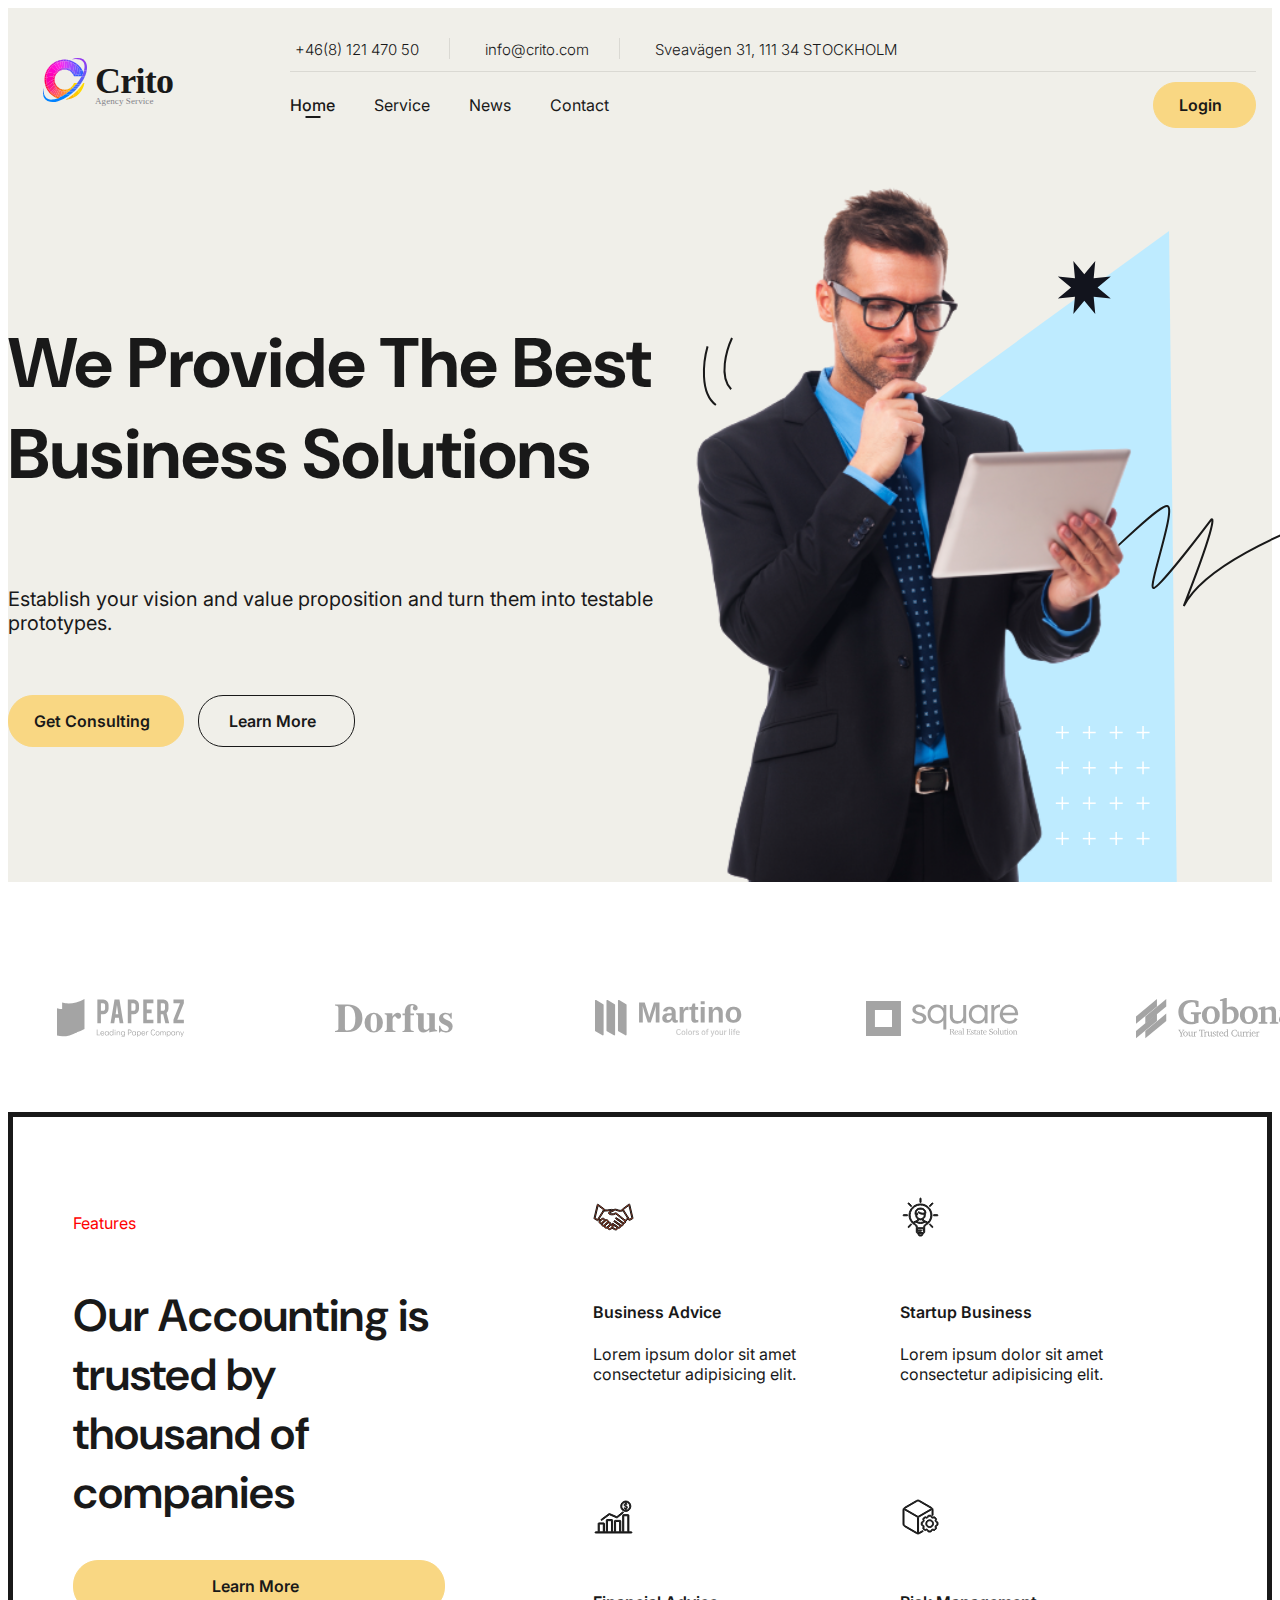
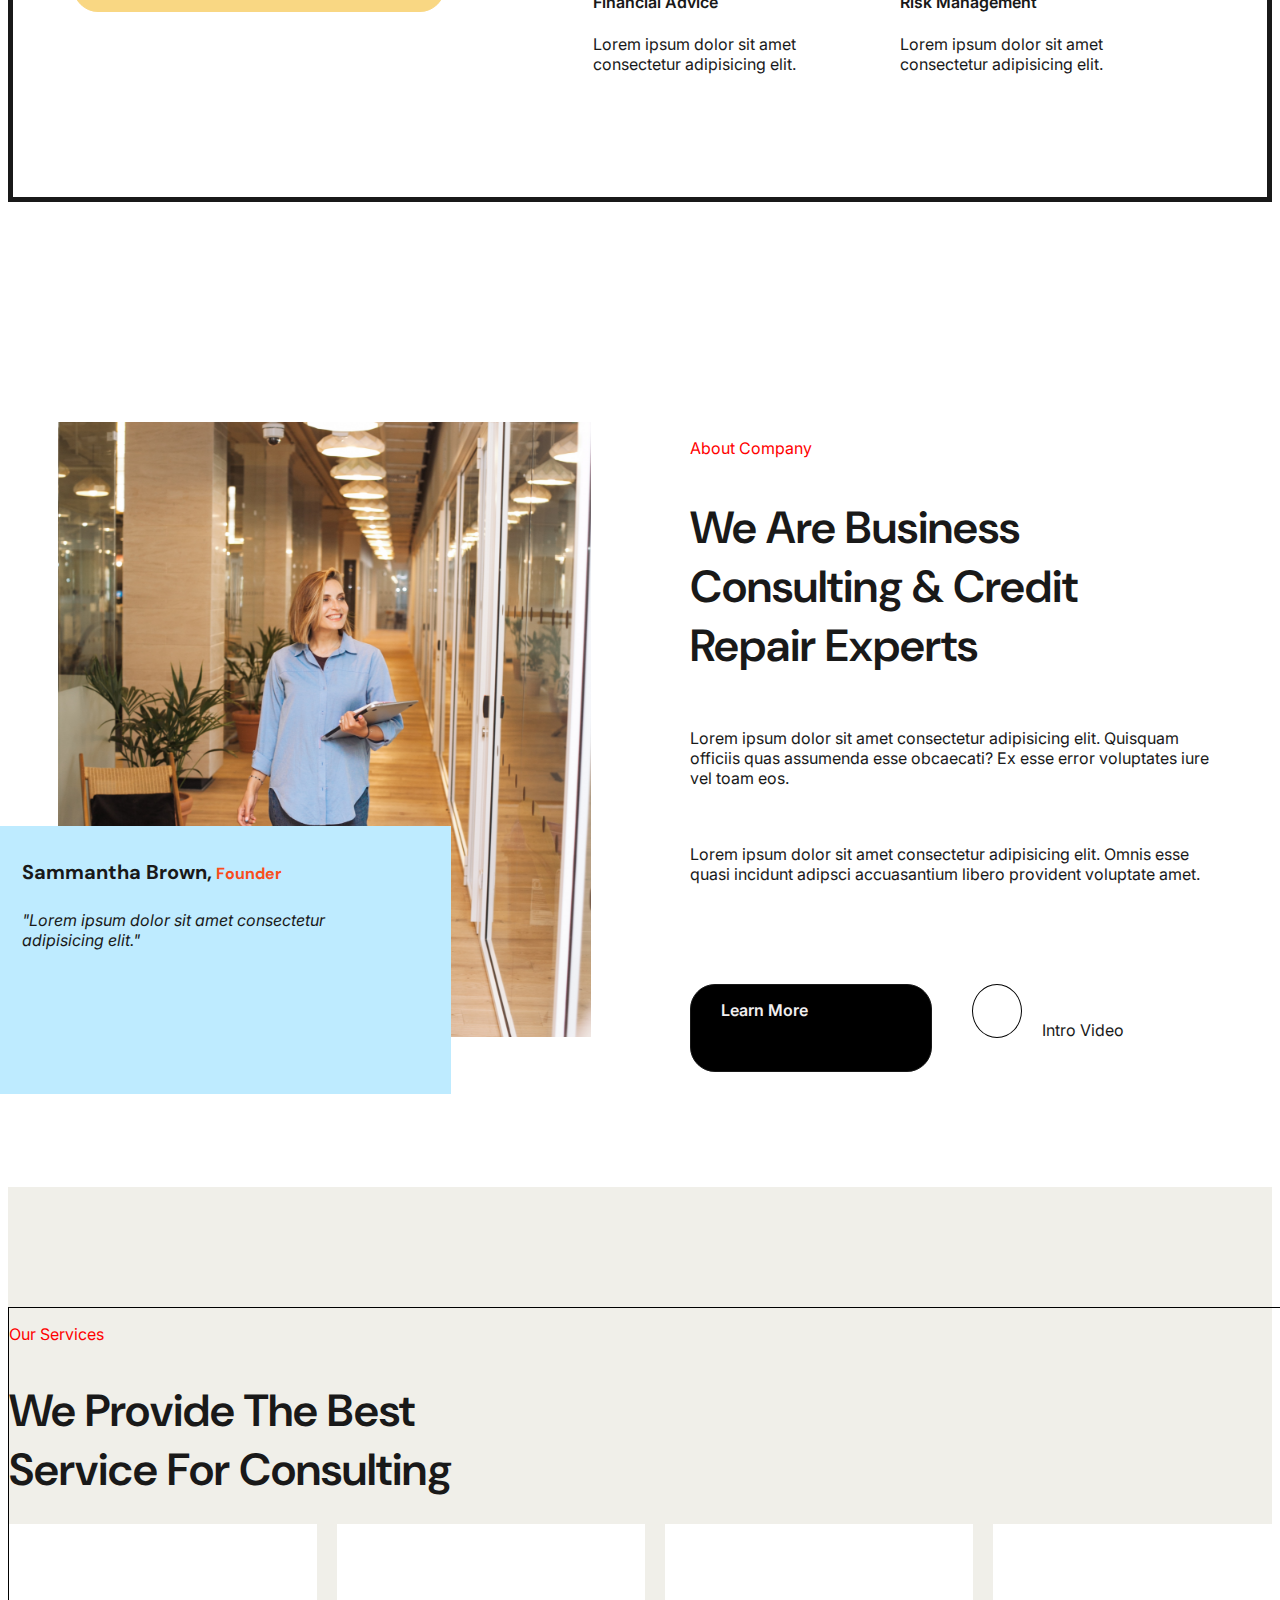
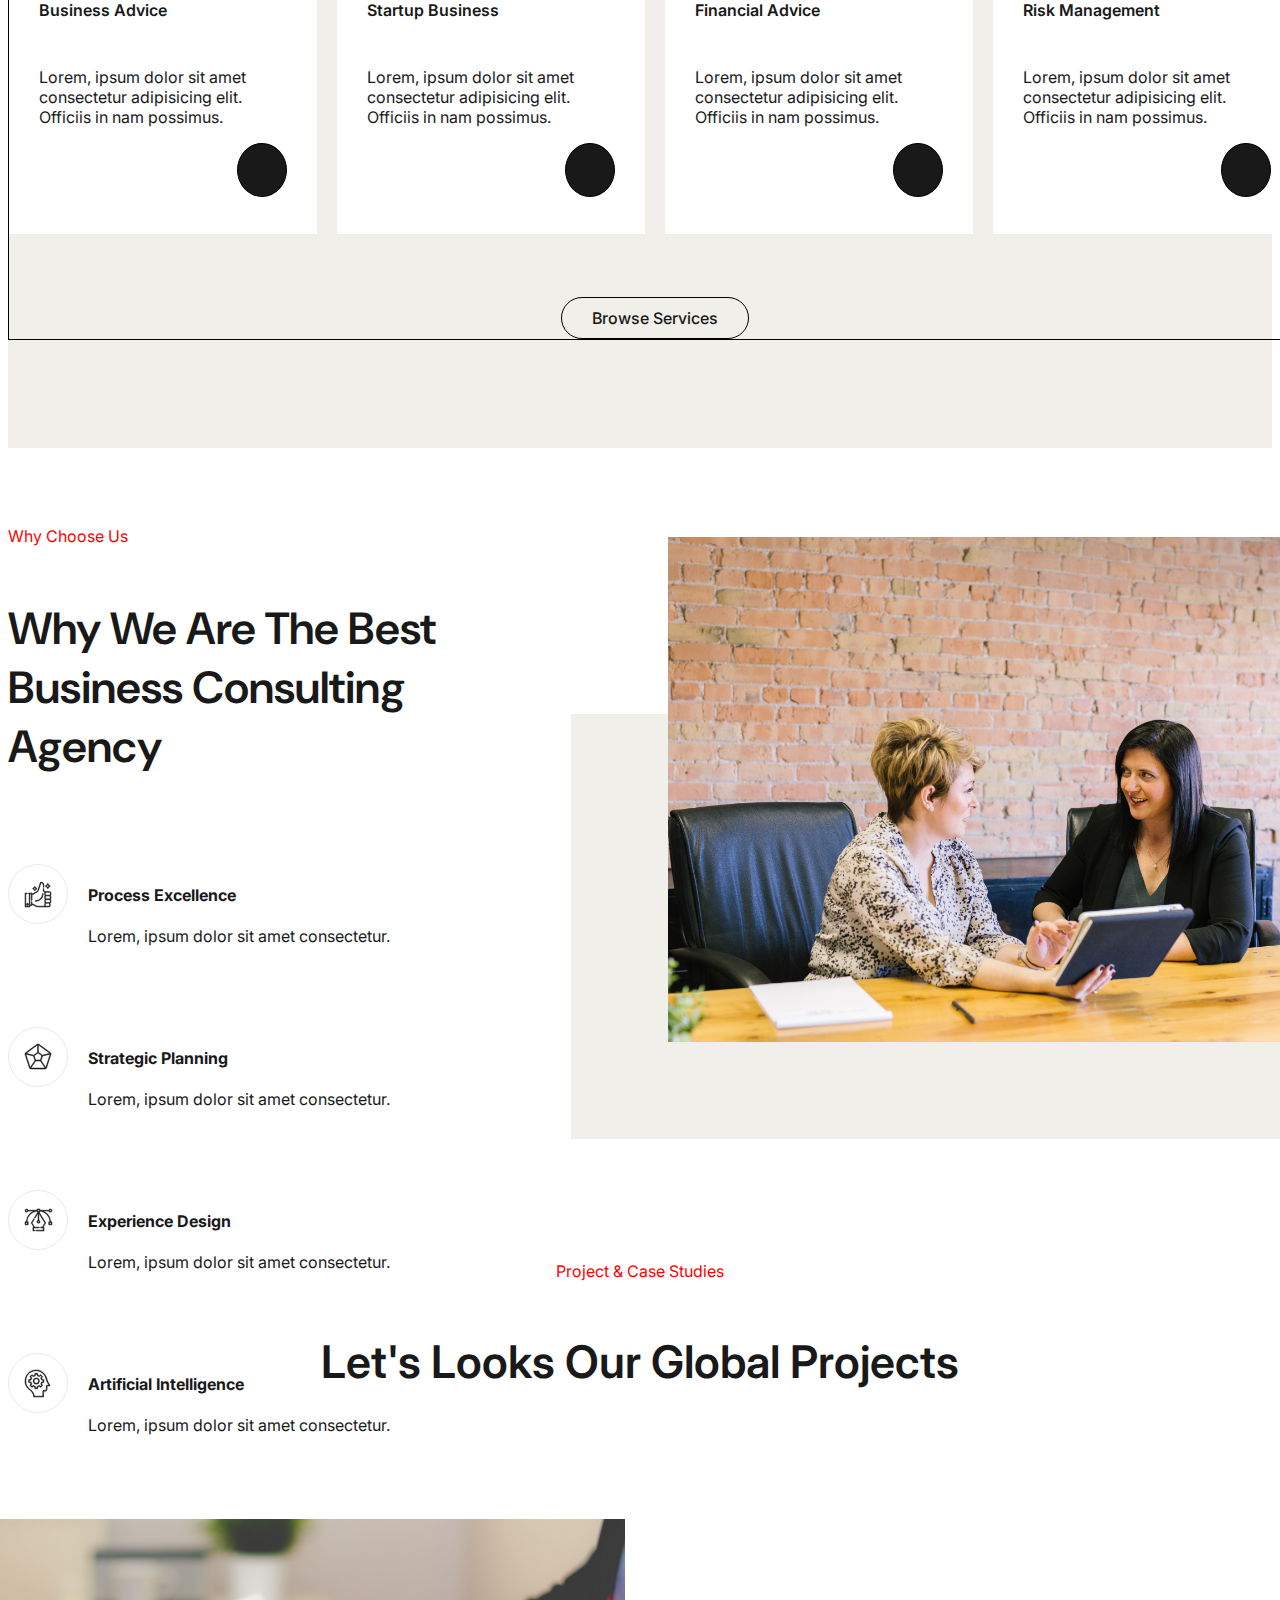
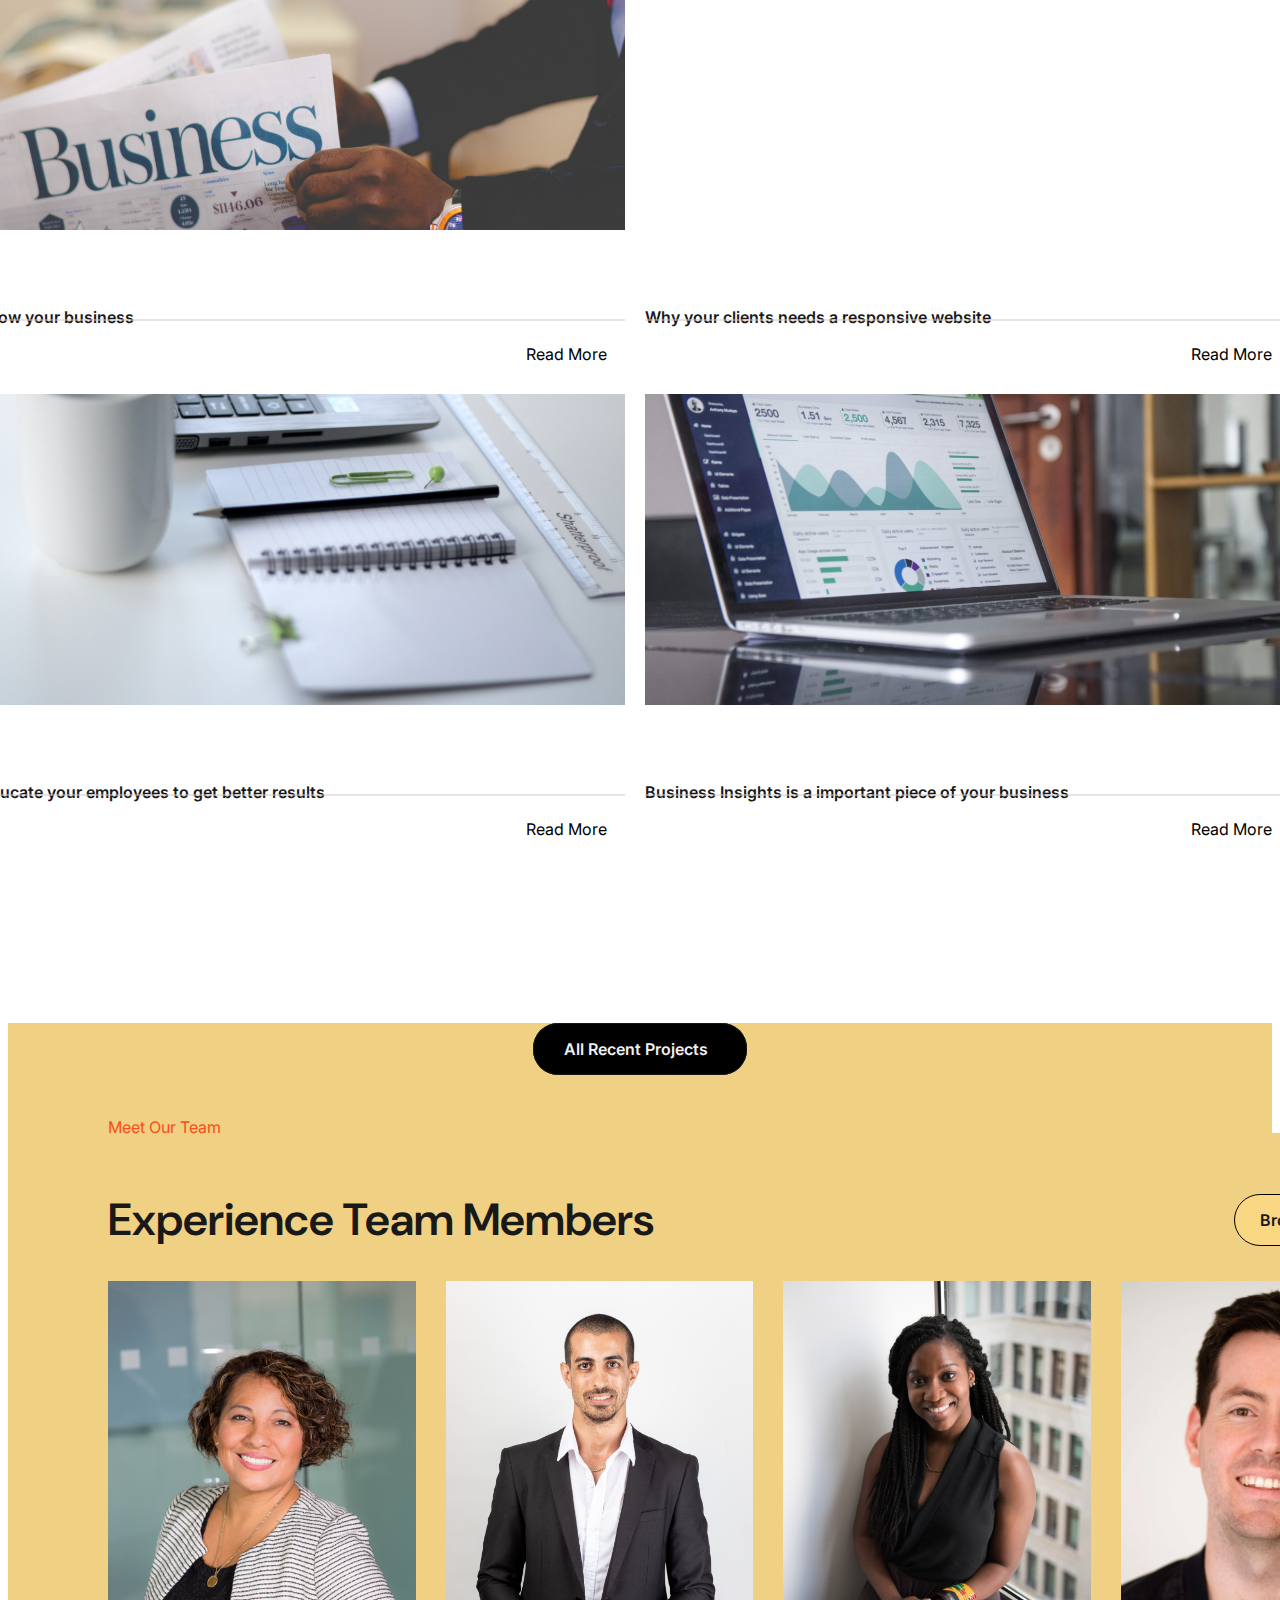
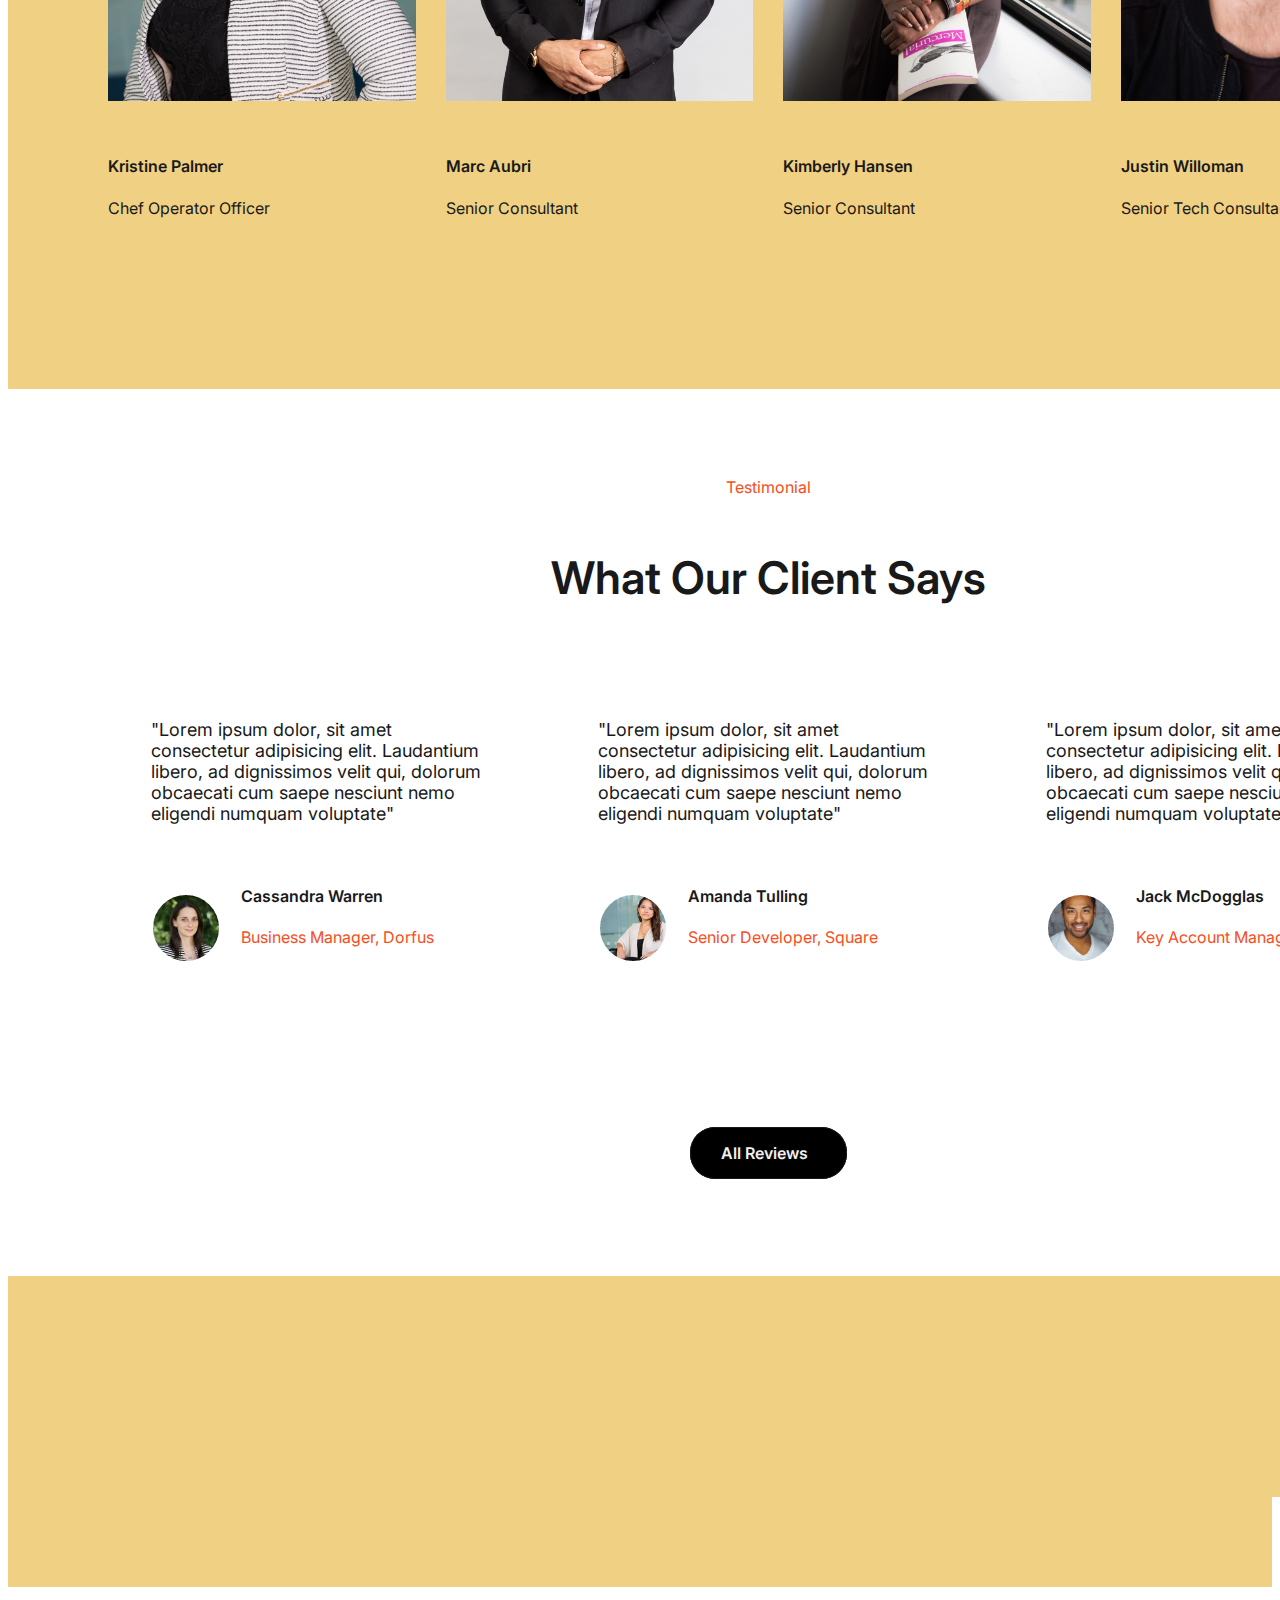
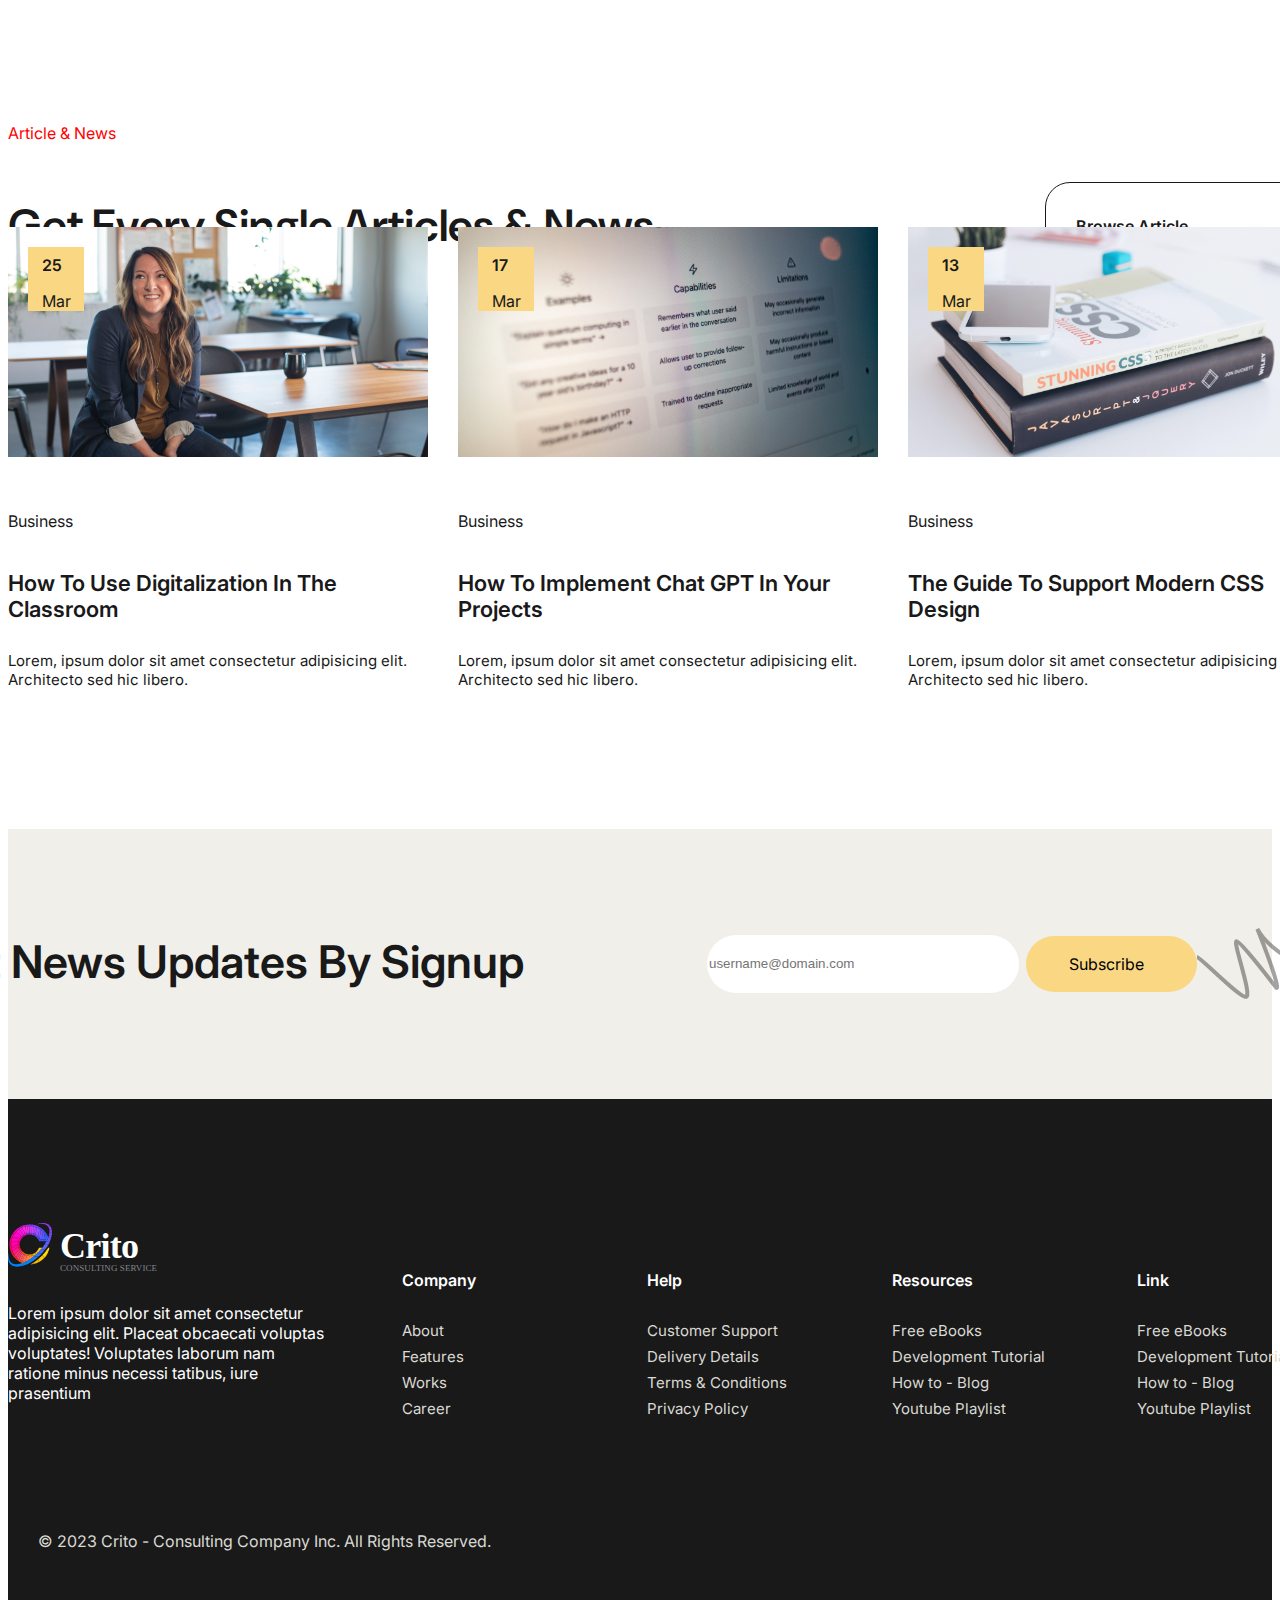
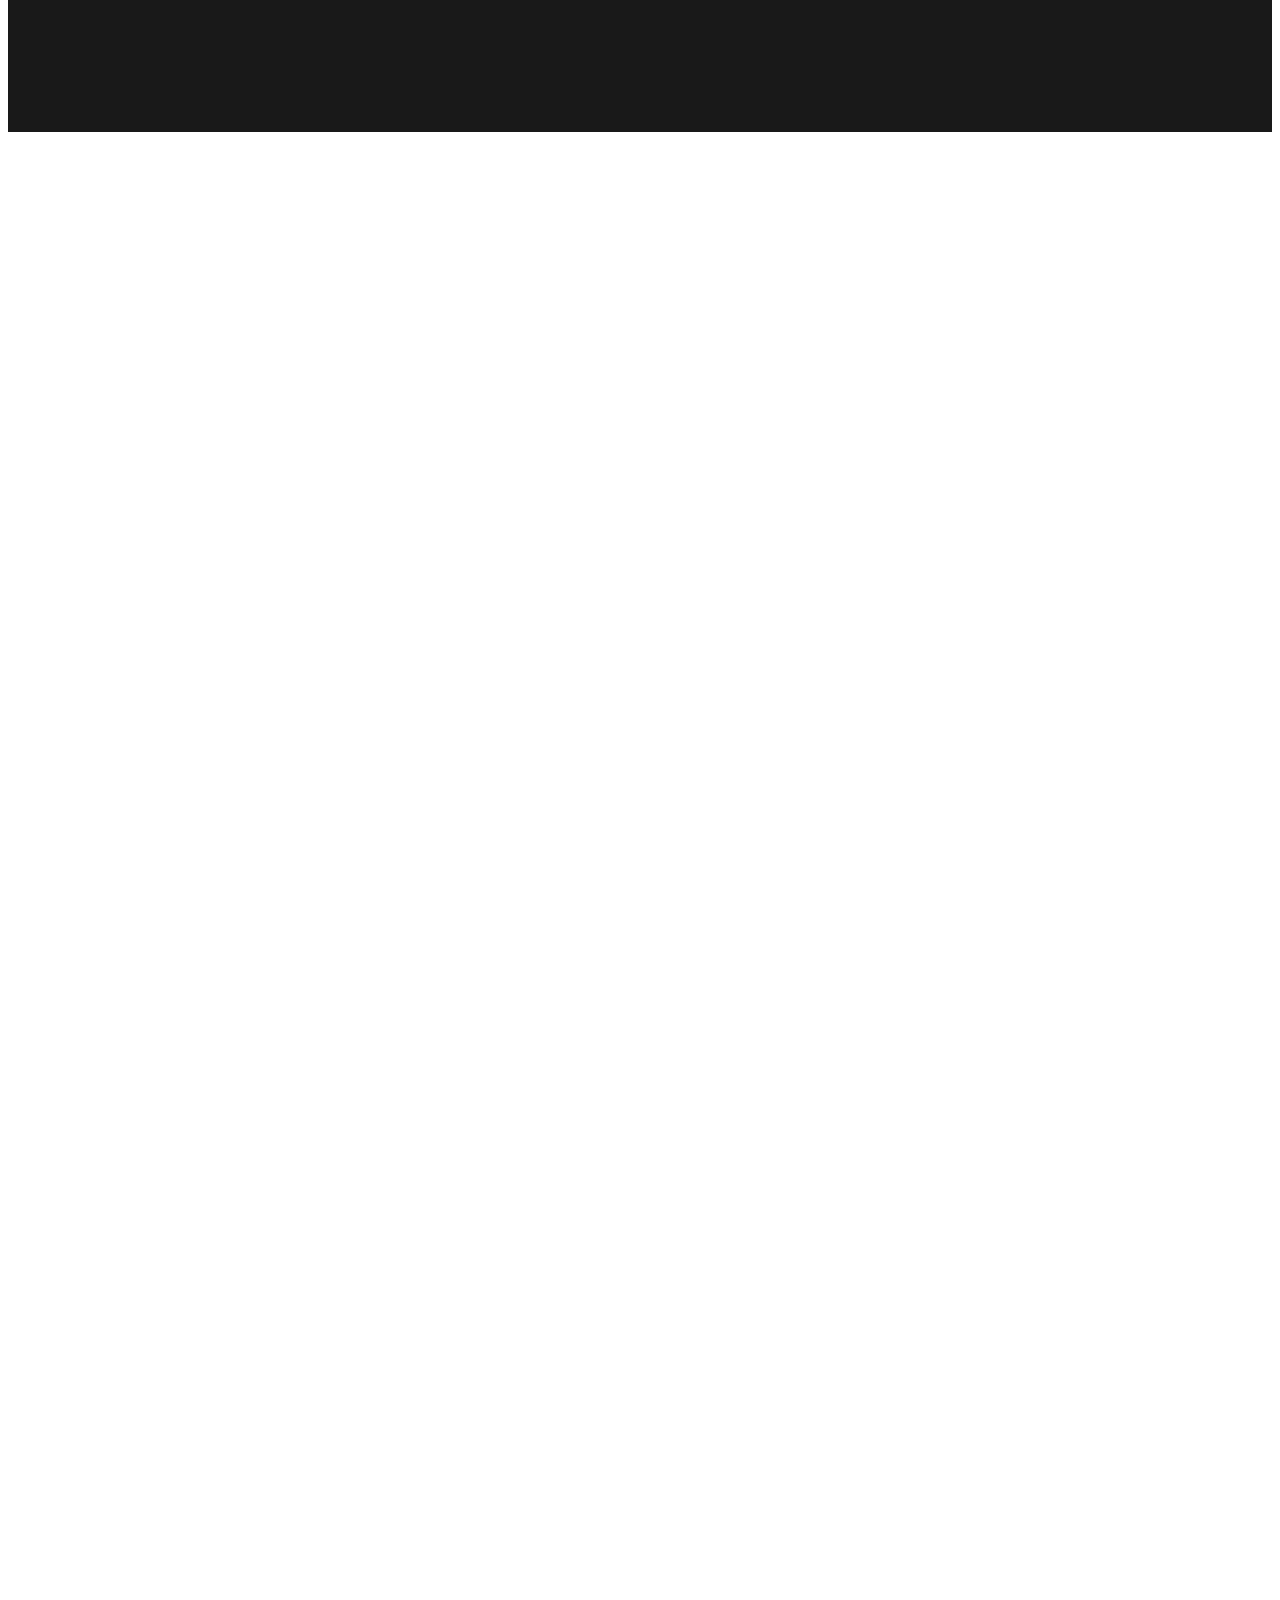
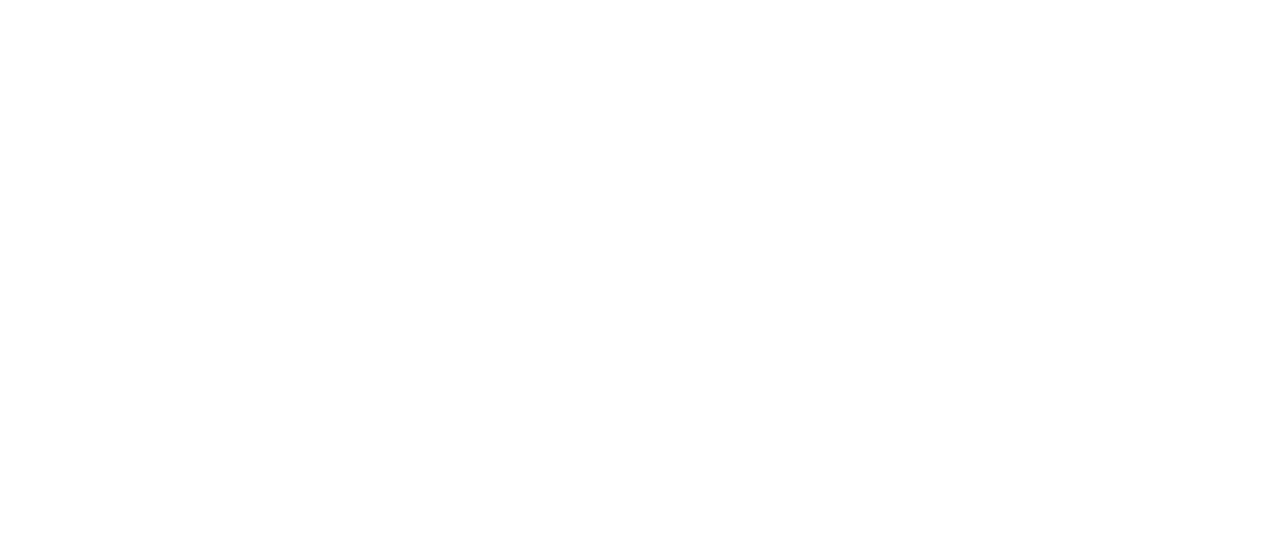
==== index.html @ cce796b4 "Education2023" ====
<!DOCTYPE html>
<html lang="sv-en">

<head>
    <meta charset="UTF-8">
    <meta name="viewport" content="width=device-width, initial-scale=1.0">
    <script defer src="https://kit.fontawesome.com/41c8b474e2.js" crossorigin="anonymous"></script>
    <link href="https://cdn.jsdelivr.net/npm/bootstrap@5.3.1/dist/css/bootstrap.min.css" rel="stylesheet"
        integrity="sha384-4bw+/aepP/YC94hEpVNVgiZdgIC5+VKNBQNGCHeKRQN+PtmoHDEXuppvnDJzQIu9" crossorigin="anonymous">
    <link rel="stylesheet" href="/css/style.css">
    <title>Crito</title>
</head>

<body>
        <!-- header section  -->
    <header>
        <div class="container">
            <a href="index.html"><img src="images/Logo.svg" alt="crito logotype"></a>
            <button class="menu-bars"><i class="fa-solid fa-bars-staggered"></i></button>
            <div class="menu">
                <div class="top-menu">
                    <div class="contact-information">
                        <div class="content-box">
                            <i class="fa-sharp fa-light fa-phone-volume"></i>
                            +46(8) 121 470 50
                        </div>
                        <div class="content-box">              
                            <i class="fa-regular fa-envelope"></i>
                            info@crito.com
                        </div>
                        <div class="content-box last">
                            <i class="fa-sharp fa-light fa-location-dot"></i>
                            Sveavägen 31, 111 34 STOCKHOLM
                        </div>
                    </div>
                    <div class="social-media">
                        <a href="https://facebook.com/" target="_blank"><i class="fa-brands fa-facebook"></i></a>
                        <a href="https://twitter.com/" target="_blank"><i class="fa-brands fa-twitter"></i></a>
                        <a href="htpps://instagram.com/" target="_blank"><i class="fa-brands fa-instagram"></i></a>
                        <a href="htpps://linkedin.com/" target="_blank"><i class="fa-brands fa-linkedin"></i></a>
                    </div>
                </div>
                <div class="main-menu">
                    <nav>
                        <a class="active" href="index.html">Home</a>
                        <a href="service.html">Service</a>
                        <a href="news.html">News</a>
                        <a href="contact.html">Contact</a>
                    </nav>
                    <a class="btn-yellow btn-login" href="login.html">Login <i
                            class="fa-regular fa-arrow-up-right"></i></a>
                </div>
            </div>
        </div>
    </header>
        <!-- main section -->
    <main>
        <!-- showcase section  -->
        <section class="showcase">
            <div class="container">
                <div class="content">
                    <h1>We Provide The Best Business Solutions</h1>
                    <p>Establish your vision and value proposition and turn them into testable prototypes.</p>
                    <a class="btn-yellow" href="consulting.html">Get Consulting <i
                            class="fa-regular fa-arrow-up-right"></i></a>
                    <a class="btn-transparent" href="consulting.html">Learn More <i
                            class="fa-regular fa-arrow-up-right"></i></a>
                </div>
                <img src="images/showcase-image.svg" alt="showcase image of man in a suit with a tablet">
            </div>
        </section>
        <!-- partners section -->
        <section class="logo-partners">
            <div class="container">
                <img src="images/paperz-image.svg" alt="Paperz">
                <img src="images/dorfus-image.svg" alt="Dorgus">
                <img src="images/martino-image.svg" alt="Martino">
                <img src="images/square-image.svg" alt="Square">
                <img src="images/gobona-image.svg" alt="Gobona">   
            </div>
        </section>
        <!-- features section -->
        <section class="features">
            <div class="container">
                <div class="box-1">
                    <p>Features</p>
                    <h2>Our Accounting is trusted by thousand of companies</h2>
                    <a class="btn-yellow" href="#">Learn More<i class="fa-regular fa-arrow-up-right"></i></a>
                </div>
                <div class="box-2">
                    <div class="business-advice">
                        <div class="advice">
                            <img src="images/business-advice.png" alt="">
                            <h4>Business Advice</h4>
                            <p>Lorem ipsum dolor sit amet consectetur adipisicing elit. </p>
                        </div>
                    </div>

                    <div class="startup-business">
                        <div class="startup">
                            <img src="images/startup-business.png" alt="">
                            <h4>Startup Business</h4>
                            <p>Lorem ipsum dolor sit amet consectetur adipisicing elit. </p>
                        </div>
                    </div>

                    <div class="financial-advice">
                        <div class="financial">
                            <img src="images/Financial-advice.png" alt="">
                            <h4>Financial Advice</h4>
                            <p>Lorem ipsum dolor sit amet consectetur adipisicing elit.</p>
                        </div>
                    </div>

                    <div class="risk-management">
                        <div class="risk">
                            <img src="images/Risk-management.png" alt="">
                            <h4>Risk Management</h4>
                            <p>
                            <p>Lorem ipsum dolor sit amet consectetur adipisicing elit.</p>
                            </p>
                        </div>
                    </div>

                </div>
            </div>
        </section>
        <!-- about company section -->
        <section class="about-company">
            <div class="container">
                <div class="img-box">
                    <img src="images/woman-with-blue-shirt.png" alt="">
                    <div class="overlay-box">
                        <span class="name">Sammantha Brown,</span>
                        <span class="position">Founder</span>
                        <p>"Lorem ipsum dolor sit amet consectetur adipisicing elit."</p>
                    </div>
                </div>
                <div class="about-company-text">
                    <div class="section-title">
                        <p class="company-red">About Company</p>
                        <h2>We Are Business<br>Consulting & Credit<br>Repair Experts</h2>
                    </div>
                    <p>Lorem ipsum dolor sit amet consectetur adipisicing elit. Quisquam officiis quas assumenda esse
                        obcaecati? Ex esse error voluptates iure vel toam eos.</p>
                    <p>Lorem ipsum dolor sit amet consectetur adipisicing elit. Omnis esse quasi incidunt adipsci
                        accuasantium libero provident voluptate amet.</p>
                    <div class="ac-buttons">
                        <a class="btn-black" href="#">Learn More<i class="fa-regular fa-arrow-up-right"></i></a>
                        <a class="btn-play" href=""><i class="fa-sharp fa-solid fa-play"></i></a>
                        <p class="video-text">Intro Video</p>
                    </div>
                </div>
            </div>
        </section>
        <!-- our services section -->
        <section class="our-services">
            <div class="container border">
                <div class="title">
                    <p>Our Services</p>
                    <h2>We Provide The Best Service For Consulting</h2>
                </div>
                <div class="boxes">
                    <div class="box">
                        <div class="box-box">
                            <div class="thin-line"></div>
                            <h4>Business Advice</h4>
                            <p>Lorem, ipsum dolor sit amet consectetur adipisicing elit. Officiis in nam possimus.</p>                           
                            <div class="aa"><a href="#"><i class="fa-regular fa-arrow-right"></i></a>
                            </div>
                        </div>
                    </div>
                    <div class="box">
                        <div class="box-box">
                            <div class="thin-line"></div>
                            <h4>Startup Business</h4>
                            <p>Lorem, ipsum dolor sit amet consectetur adipisicing elit. Officiis in nam possimus.</p>                           
                            <div class="aa"><a href="#"><i class="fa-regular fa-arrow-right"></i></a>
                            </div>
                        </div>
                    </div>
                    <div class="box">
                        <div class="box-box">
                            <div class="thin-line"></div>
                            <h4>Financial Advice</h4>
                            <p>Lorem, ipsum dolor sit amet consectetur adipisicing elit. Officiis in nam possimus.</p>                           
                            <div class="aa"><a href="#"><i class="fa-regular fa-arrow-right"></i></a>
                            </div>
                        </div>
                    </div>
                    <div class="box border">
                        <div class="box-box">
                            <div class="thin-line"></div>
                            <h4>Risk Management</h4>
                            <p>Lorem, ipsum dolor sit amet consectetur adipisicing elit. Officiis in nam possimus.</p>                           
                            <div class="aa"><a href="#"><i class="fa-regular fa-arrow-right"></i></a>
                            </div>
                        </div>
                    </div>                    
                </div>
                <div class="btn-browse">
                    <a class="btn-browse-transparant" href="#">Browse Services<i class="fa-regular fa-arrow-up-right"></i></a>   
                </div>
            </div>
                   
        </section>
        <!-- Why Choose Ss section -->
        <section class="why-us">
            <div class="container">
                <div class="box-us-text">
                    <div class="title">
                        <p>Why Choose Us</p>
                    </div>
                    <div class="title-text">
                        <h2>Why We Are The Best Business Consulting Agency</h2>
                    </div>
                    <div class="strategics">
                        <div class="diamond-strategic">
                            <div><img src="images/thumb-up.svg" alt=""></div>
                            <div>
                                <h4>Process Excellence</h4>
                                <p>Lorem, ipsum dolor sit amet consectetur.</p>
                            </div>
                        </div>

                        <div class="diamond-strategic">
                            <div><img src="images/diamond.svg" alt=""></div>
                            <div>
                                <h4>Strategic Planning</h4>
                                <p>Lorem, ipsum dolor sit amet consectetur.</p>
                            </div>
                        </div>
                        <div class="diamond-strategic">
                            <div><img src="images/scale.svg" alt=""></div>
                            <div>
                                <h4>Experience Design</h4>
                                <p>Lorem, ipsum dolor sit amet consectetur.</p>
                            </div>
                        </div>
                        <div class="diamond-strategic">
                            <div><img src="images/brain.svg" alt=""></div>
                            <div>
                                <h4>Artificial Intelligence</h4>
                                <p>Lorem, ipsum dolor sit amet consectetur.</p>
                            </div>

                        </div>

                    </div>
                </div>
                <div class="meeting">
                    <div class="background-frame">
                    </div> 
                    <div class="overlay-img">
                        <img src="images/choose-us.png" alt="two women choose us">        
                    </div>
                </div>
            </div>
        </section>    
        <!-- Project & Case Studies section -->
        <section class="project-case">
            <div class="container">
                <div class="project">
                    <p>Project & Case Studies</p>
                    <h2>Let's Looks Our Global Projects</h2>
                </div>

                <div class="global-project">
                    <!-- Grow your business -->
                    <div class="project">
                        <div><img src="images/newspaper.svg" alt="">
                        </div>
                        <div class="child-project">
                            <div class="line"></div>
                            <h4>Grow your business</h4>
                            <a class="btn-read-more" href="#">Read More<i class="fa-regular fa-arrow-up-right"></i></a>
                        </div>
                    </div>
                    <!-- Why your clients needs ... -->
                    <div class="project-2">
                        <div><img src="images/responsive.svg" alt="">
                        </div>
                        <div class="child-2">
                            <div class="line"></div>
                            <h4>Why your clients needs a responsive website</h4>
                            <a class="btn-read-more" href="#">Read More<i class="fa-regular fa-arrow-up-right"></i></a>
                        </div>
                    </div>
                    <!-- Educate your employess -->
                    <div class="project-3">
                        <div><img src="images/educate.svg" alt="">
                        </div>
                        <div class="child-3">
                            <div class="line"></div>
                            <h4>Educate your employees to get better results</h4>
                            <a class="btn-read-more" href="#">Read More<i class="fa-regular fa-arrow-up-right"></i></a>
                        </div>
                    </div>
                    <!-- Business insights is a important.. -->
                    <div class="project-4">
                        <div><img src="images/insights.svg" alt=""></div>
                        <div class="child-4">
                            <div class="line"></div>
                            <h4>Business Insights is a important piece of your business</h4>
                            <a class="btn-read-more" href="#">Read More
                                <i class="fa-regular fa-arrow-up-right"></i></a>
                        </div>
                    </div>
                </div>                
                <div class="btn-browse">
                    <a class="btn-black" href="#">All Recent Projects<i class="fa-regular fa-arrow-up-right"></i></a>
                </div>
            </div>    
        </section>
        <!-- Meet Our Team section -->
        <section class="meet-our-team">
            <div class="container">
               <div class="box-1">
                    <div class="box-title">
                        <div class="title-1"><p>Meet Our Team</p></div>
                        <div class="title-2">
                            <h2>Experience Team Members</h2>
                            <a class="btn-yellow" href="#">Browse Team<i class="fa-regular fa-arrow-up-right"></i></a>
                        </div>   
                    </div>
                    <div class="team-members">
                        <!-- Kristine Palmer -->
                        <div class="img-teams"><img src="images/kristine-palmer.png" alt=""> 
                            <h4>Kristine Palmer</h4>
                            <p>Chef Operator Officer</p>      
                        </div>
                           <!-- Marc Aubri -->
                        <div class="img-teams"><img src="images/marc-aubri.png" alt="">
                            <h4>Marc Aubri</h4>
                            <p>Senior Consultant</p>
                        </div>
                            <!-- Kimberly Hansen -->
                        <div class="img-teams"><img src="images/kimberly-hansen.png" alt="">
                            <h4>Kimberly Hansen</h4>
                            <p>Senior Consultant</p>
                        </div>
                            <!-- Justin Willoman -->
                        <div class="img-teams"><img src="images/justin-willoman.png" alt="">
                            <h4>Justin Willoman</h4>
                            <p>Senior Tech Consultant</p>
                        </div>  
                    </div>
                    <div class="dots">
                        <i class="fa-duotone fa-circle"></i>
                        <i class="fa-solid fa-circle"></i>    
                        <i class="fa-duotone fa-circle"></i>
                        <i class="fa-duotone fa-circle"></i>
                        <i class="fa-duotone fa-circle"></i>   
                    </div>
               </div> 
                <div class="testimonial">
                    <div class="title">
                        <p class="text-red">Testimonial</p>
                        <h2>What Our Client Says</h2>
                    </div>
                    <div class="clients">
                        <!-- Cassandra Warren -->
                        <div class="box-frame">
                            <div class="cassandra-warren">
                                <div class="stars">
                                    <i class="fa-sharp fa-solid fa-star"></i>
                                    <i class="fa-sharp fa-solid fa-star"></i>
                                    <i class="fa-sharp fa-solid fa-star"></i>
                                    <i class="fa-sharp fa-solid fa-star"></i>
                                    <i class="fa-sharp fa-solid fa-star"></i>   
                                </div>
                                <div class="text-1">
                                    "Lorem ipsum dolor, sit amet consectetur adipisicing elit. Laudantium libero, ad dignissimos velit qui, dolorum obcaecati cum saepe nesciunt nemo eligendi numquam voluptate"
                                </div>
                                <div>
                                    <div class="cassandra">
                                        <img src="images/cassandra-warren.png" alt="">
                                        <div>
                                            <h4>Cassandra Warren</h4>
                                            <p>Business Manager, Dorfus</p>
                                        </div>
                                    </div>
                                    
                                
                                </div>
                            </div>
                        </div>
                        <!-- Amanda Tulling -->
                        <div class="box-frame">
                            <div class="amanda-tulling">
                                <div class="stars">
                                    <i class="fa-sharp fa-solid fa-star"></i>
                                    <i class="fa-sharp fa-solid fa-star"></i>
                                    <i class="fa-sharp fa-solid fa-star"></i>
                                    <i class="fa-sharp fa-solid fa-star"></i>
                                    <i class="fa-sharp fa-solid fa-star"></i>   
                                </div>
                                <div class="text-amanda">
                                    "Lorem ipsum dolor, sit amet consectetur adipisicing elit. Laudantium libero, ad dignissimos velit qui, dolorum obcaecati cum saepe nesciunt nemo eligendi numquam voluptate"
                                </div>
                                <div>
                                    <div class="amanda">
                                        <img src="images/amanda-tulling.png" alt="">
                                        <div>
                                            <h4>Amanda Tulling</h4>
                                            <p>Senior Developer, Square</p>
                                        </div>
                                    </div>          
                                </div>
                            </div>
                        </div>
                        <!-- Jack McDogglas -->
                        <div class="box-frame">
                            <div class="jack-mcdogglas">
                                <div class="stars">
                                    <i class="fa-sharp fa-solid fa-star"></i>
                                    <i class="fa-sharp fa-solid fa-star"></i>
                                    <i class="fa-sharp fa-solid fa-star"></i>
                                    <i class="fa-sharp fa-solid fa-star"></i>
                                    <i class="fa-sharp fa-solid fa-star"></i>   
                                </div>
                                <div class="text-jack">
                                    "Lorem ipsum dolor, sit amet consectetur adipisicing elit. Laudantium libero, ad dignissimos velit qui, dolorum obcaecati cum saepe nesciunt nemo eligendi numquam voluptate"
                                </div>
                                <div>
                                    <div class="jack">
                                        <img src="images/jack-mcdogglas.png" alt="">
                                        <div>
                                            <h4>Jack McDogglas</h4>
                                            <p>Key Account Manager, Gobona</p>
                                        </div>
                                    </div>
                                    
                                
                                </div>
                            </div>
                        </div>                     
                    </div>
                    
                    <div class="btn-reviews">
                        <a class="btn-black" href="#">All Reviews<i class="fa-regular fa-arrow-up-right"></i></a>
                    </div>

                </div>
            </div>
        </section>
        <!-- Article & News section -->
        <section class="article-news">
            <div class="container">
                <div class="content">
                    <div class="title">
                        <div>
                            <p>Article & News</p>
                        </div>
                        <div class="h2-btn">
                            <h2>Get Every Single Articles & News</h2>
                            <a class="btn-transparent" href="#">Browse Article<i class="fa-regular fa-arrow-up-right"></i></a>   
                        </div>
                    </div>
                    <div class="images">
                        <div class="box-img">
                            <div class="box-date">
                               <div class="date">
                                <h4>25</h4>
                                <p>Mar</p>
                                </div>  
                            </div>
                            <div><img src="images/woman-meetingroom-img.png" alt="">
                            </div>
                            <div class="box-text">
                                <div >Business</div>
                                <div>
                                    <h4>
                                        How To Use Digitalization 
                                        In The Classroom  
                                    </h4>
                                    <p>
                                        Lorem, ipsum dolor sit amet consectetur adipisicing elit. Architecto sed hic libero.  
                                    </p>
                                </div>
                            </div>
                        </div>
                        <div class="box-img">
                            <div class="box-date">
                                <div class="date">
                                    <h4>17</h4>
                                    <p>Mar</p>
                                    </div>  
                            </div>
                            <div><img src="images/chatGPT-img.png" alt="">
                            </div>
                            <div class="box-text">
                                <div >Business</div>
                                <div>
                                    <h4>
                                        How To Implement Chat GPT
                                        In Your Projects 
                                    </h4>
                                    <p>
                                        Lorem, ipsum dolor sit amet consectetur adipisicing elit. Architecto sed hic libero.  
                                    </p>
                                </div>
                            </div>
                        </div>
                        <div class="box-img">
                            <div class="box-date">
                                <div class="date">
                                    <h4>13</h4>
                                    <p>Mar</p>
                                    </div>  
                            </div>
                            <div><img src="images/css-book-img.png" alt="">
                                
                            </div>
                            <div class="box-text">
                                <div >Business</div>
                                <div>
                                    <h4>
                                        The Guide To Support 
                                        Modern CSS Design  
                                    </h4>
                                    <p>
                                        Lorem, ipsum dolor sit amet consectetur adipisicing elit. Architecto sed hic libero.  
                                    </p>
                                </div>
                            </div>
                        </div>
                    </div>
                    <div class="dots">
                        <i class="fa-solid fa-circle"></i>
                        <i class="fa-duotone fa-circle"></i>
                        <i class="fa-duotone fa-circle"></i>
                        <i class="fa-duotone fa-circle"></i>
                        <i class="fa-duotone fa-circle"></i>       
                    </div>
                </div>    
            </div>
        </section>
        <!-- Get News Updates By Signup section -->
        <section class="sign-up">
            <div class="container">
                <div class="title">         
                    <h2>Get News Updates By Signup</h2>               
                    <div class="search-subscribe">
                    <input type="epost-input" placeholder="username@domain.com">
                    <a href="#">Subscribe<i class="fa-regular fa-arrow-up-right"></i></a>
                    </div>
                </div>
            </div>    
        <img src="images/Element.png" alt="">
    </section>     
    </main>  
        <!-- footer section -->
    <section class="footer">
            <div class="container">
                <div class="logo">
                    <div><img src="images/Logo-footer.svg" alt="crito logotype"></div>
                    <p>Lorem ipsum dolor sit amet consectetur <br>adipisicing elit. Placeat obcaecati voluptas <br>
                    voluptates! Voluptates laborum nam <br>ratione minus necessi tatibus, iure <br>prasentium</p>
                </div>
                <!-- Company -->
                <div class="box">
                    <div class="company">
                        <h4>Company</h4>
                        <ul>
                    <li><a href="#">About</a></li>
                    <li><a href="#">Features</a></li>
                    <li><a href="#">Works</a></li>
                    <li><a href="#">Career</a></li>
                        </ul>
                    </div>
                </div>
                <!-- Help -->
                <div class="box">
                    <div class="help">
                        <h4>Help</h4>
                        <ul>
                    <li><a href="#">Customer Support</a></li>
                    <li><a href="#">Delivery Details</a></li>
                    <li><a href="#">Terms & Conditions</a></li>
                    <li><a href="#">Privacy Policy</a></li>
                        </ul>
                    </div>
                </div>
                <!-- Resources -->
                <div class="box">
                    <div class="resources">
                        <h4>Resources</h4>
                        <ul>
                    <li><a href="#">Free eBooks</a></li>
                    <li><a href="#">Development Tutorial</a></li>
                    <li><a href="#">How to - Blog</a></li>
                    <li><a href="#">Youtube Playlist</a></li>
                        </ul>
                    </div>
                </div>
                <!-- Link -->
                <div class="box">
                    <div class="link">
                        <h4>Link</h4>
                        <ul>
                    <li><a href="#">Free eBooks</a></li>
                    <li><a href="#">Development Tutorial</a></li>
                    <li><a href="#">How to - Blog</a></li>
                    <li><a href="#">Youtube Playlist</a></li>
                        </ul>
                    </div>    
                </div>
            </div>          
            <div class="container-socialmedia">
                <div class="line"></div>
            <div class="socialmedia">
                <p>
                    © 2023 Crito - Consulting Company Inc. All Rights Reserved.
                </p>
                <div class="social-media">
                    <a href="https://facebook.com/" target="_blank"><i class="fa-brands fa-facebook"></i></a>
                    <a href="https://twitter.com/" target="_blank"><i class="fa-brands fa-twitter"></i></a>
                    <a href="htpps://instagram.com/" target="_blank"><i class="fa-brands fa-instagram"></i></a>
                    <a href="htpps://linkedin.com/" target="_blank"><i class="fa-brands fa-linkedin"></i></a>
                </div>          
            </div>
            </div>
    </section>
    <div style="height: 2000px;"></div>
</body>

</html>
---- css/style.css ----
@import url("https://fonts.googleapis.com/css2?family=Inter:wght@300;400;700;900&display=swap");
@import url("https://fonts.googleapis.com/css2?family=DM+Sans:opsz,wght@9..40,300;9..40,400;9..40,500;9..40,600;9..40,700;9..40,900&family=Inter:wght@300;400;700;900&display=swap");
html, body {
  color: #191919;
  font-family: "inter", sans-serif;
  font-weight: 400;
  font-size: 16px;
}

.btn-yellow {
  background-color: #F9D783;
  border: 1px solid #F9D783;
  color: #191919;
  text-decoration: none;
  padding: 15px 25px;
  font-weight: 600;
  font-size: 16;
  border-radius: 25px;
}
.btn-yellow i {
  margin-left: 8px;
  font-size: 0.9em;
}
.btn-yellow:hover {
  background-color: #191919;
  border: 1px solid #191919;
  color: #f0efe9;
}

.btn-transparent {
  background-color: transparent;
  border: 1px solid #191919;
  color: #191919;
  text-decoration: none;
  padding: 15px 30px;
  font-weight: 600;
  font-size: 16;
  border-radius: 25px;
}
.btn-transparent i {
  margin-left: 8px;
  font-size: 0.9em;
}
.btn-transparent:hover {
  background-color: #191919;
  border: 1px solid #191919;
  color: #f0efe9;
}

.btn-black {
  background-color: black;
  border: 1px solid #191919;
  color: rgb(241, 239, 239);
  text-decoration: none;
  padding: 15px 30px;
  font-weight: 600;
  font-size: 16;
  border-radius: 25px;
}
.btn-black i {
  margin-left: 8px;
  font-size: 0.9em;
}
.btn-black:hover {
  background-color: #f0efe9;
  border: 1px solid #191919;
  color: #191919;
}

header {
  background-color: #f0efe9;
  padding: 16px;
}
header .container {
  display: flex;
  align-items: center;
  justify-content: space-between;
  gap: 70px;
}
header .container .menu-bars {
  border: none;
  font-size: 25px;
  background-color: transparent;
}
@media (min-width: 992px) {
  header .container .menu-bars {
    display: none;
  }
}
header .container .menu {
  display: none;
  flex: 1;
}
@media (min-width: 992px) {
  header .container .menu {
    display: block;
  }
}
header .container .menu .top-menu {
  display: flex;
  justify-content: flex end;
  align-items: center;
  border-bottom: 1px solid #dad9d3;
  padding-bottom: 10px;
}
@media (min-width: 1200px) {
  header .container .menu .top-menu {
    justify-content: space-between;
  }
}
header .container .menu .top-menu .contact-information {
  display: none;
  align-items: center;
}
@media (min-width: 1200px) {
  header .container .menu .top-menu .contact-information {
    display: flex;
  }
}
header .container .menu .top-menu .contact-information .content-box {
  padding-right: 30px;
  margin-right: 30px;
  border-right: 1px solid #dad9d3;
  font-family: "inter", sans-serif;
  font-size: 15px;
  font-weight: 300;
}
header .container .menu .top-menu .contact-information .content-box i {
  margin-right: 5px;
  font-size: 1.2em;
}
header .container .menu .top-menu .contact-information .content-box.last {
  border: none;
}
header .container .menu .top-menu .social-media a {
  color: #191919;
  font-size: 1.3rem;
  margin-left: 10px;
}
header .container .menu .top-menu .social-media a:hover {
  color: #666666;
}
header .container .menu .main-menu {
  display: flex;
  justify-content: space-between;
  align-items: center;
  padding-top: 10px;
}
header .container .menu .main-menu nav a {
  display: inline-block;
  color: #191919;
  text-decoration: none;
  margin-right: 35px;
  position: relative;
}
header .container .menu .main-menu nav a.active {
  font-weight: 500;
}
header .container .menu .main-menu nav a.active::after, header .container .menu .main-menu nav a:hover::after {
  content: "";
  position: absolute;
  font-weight: 500;
  height: 2px;
  width: 15px;
  background-color: #191919;
  left: 50%;
  bottom: -3px;
  transform: translate(calc(50% - 15px));
}
header .container .menu .main-menu .btn-login {
  padding-top: 12px;
  padding-bottom: 12px;
}

.showcase {
  background-color: #f0efe9;
}
.showcase .container {
  display: flex;
  justify-content: space-between;
  align-items: center;
}
.showcase .container .content {
  padding-top: 40px;
  padding-bottom: 40px;
  text-align: center;
}
@media (min-width: 1200px) {
  .showcase .container .content {
    text-align: left;
  }
}
@media (min-width: 1200px) {
  .showcase .container .content {
    text-align: left;
  }
}
.showcase .container .content h1 {
  font-family: "DM Sans", sans-serif;
  font-weight: 700;
  font-size: 40px;
}
@media (min-width: 768px) {
  .showcase .container .content h1 {
    font-size: 70px;
  }
}
@media (min-width: 1400px) {
  .showcase .container .content h1 {
    font-size: 86px;
  }
}
.showcase .container .content p {
  font-size: 16px;
  padding-top: 40px;
  padding-bottom: 40px;
  padding-left: 10px;
  padding-right: 10px;
}
@media (min-width: 768px) {
  .showcase .container .content p {
    font-size: 20px;
    padding-left: 0;
    padding-right: 0;
  }
}
.showcase .container .content a {
  margin-right: 0px;
  margin-bottom: 20px;
  display: block;
}
@media (min-width: 768px) {
  .showcase .container .content a {
    margin-right: 10px;
    display: inline-block;
  }
}
.showcase .container img {
  display: none;
  margin-right: -50px;
}
@media (min-width: 1200px) {
  .showcase .container img {
    display: block;
  }
}

.logo-partners {
  display: flex;
}
.logo-partners .container {
  display: flex;
  background-color: white;
  justify-content: space-between;
  align-items: center;
  padding-top: 92px;
  padding-bottom: 50px;
  gap: 50px;
}
@media (max-width: 768px) {
  .logo-partners .container .img {
    display: block;
  }
}
@media (max-width: 600px) {
  .logo-partners .container .img {
    display: block;
  }
}

.features {
  display: flex;
  justify-content: center;
  align-items: center;
  padding-bottom: 100px;
}
.features .container {
  display: flex;
  justify-content: space-between;
  border: 5px solid #191919;
  padding-top: 80px;
  padding-left: 60px;
  width: 1520px;
  height: 600px;
}
.features .container .box-1 {
  display: flex;
  justify-content: space-between;
  flex-direction: column;
  width: 600px;
  height: 303px;
}
.features .container .box-1 p {
  color: red;
}
.features .container .box-1 h2 {
  display: flex;
  align-items: end;
  font-family: "DM Sans", sans-serif;
  font-weight: 600;
  font-size: 45px;
}
.features .container .box-1 .btn-yellow {
  display: flex;
  justify-content: center;
}
.features .container .box-2 {
  display: flex;
  flex-wrap: wrap;
  justify-content: end;
  padding-right: 60px;
}
.features .container .box-2 .business-advice {
  display: flex;
  justify-content: start;
  width: 307px;
  height: 220px;
}
.features .container .box-2 .business-advice .advice {
  width: 227px;
  height: 165px;
}
.features .container .box-2 .business-advice .advice h4 {
  padding-top: 40px;
  font-weight: 600;
}
.features .container .box-2 .startup-business {
  display: flex;
  width: 307px;
  height: 220px;
}
.features .container .box-2 .startup-business .startup {
  width: 227px;
  height: 165px;
}
.features .container .box-2 .startup-business .startup h4 {
  padding-top: 40px;
  font-weight: 600;
}
.features .container .box-2 .financial-advice {
  display: flex;
  justify-content: start;
  width: 307px;
  height: 220px;
}
.features .container .box-2 .financial-advice .financial {
  width: 227px;
  height: 165px;
}
.features .container .box-2 .financial-advice .financial h4 {
  padding-top: 30px;
  font-weight: 600;
}
.features .container .box-2 .risk-management {
  display: flex;
  justify-content: start;
  width: 307px;
  height: 220px;
}
.features .container .box-2 .risk-management .risk {
  width: 227px;
  height: 165px;
}
.features .container .box-2 .risk-management .risk h4 {
  padding-top: 30px;
  font-weight: 600;
}

.about-company {
  padding-bottom: 150px;
}
.about-company .container {
  padding-top: 120px;
  display: flex;
  justify-content: space-around;
  align-items: start;
  flex-wrap: wrap;
}
.about-company .container .img-box {
  height: 615px;
  width: 533px;
}
.about-company .container .img-box img {
  width: 100%;
  height: auto;
}
.about-company .container .img-box .overlay-box {
  height: 180px;
  width: 368px;
  background-color: #BEEBFF;
  padding-left: 24px;
  padding-right: 61px;
  padding-top: 33px;
  padding-bottom: 55px;
  position: relative;
  bottom: 215px;
}
@media (min-width: 720px) {
  .about-company .container .img-box .overlay-box {
    right: 60px;
  }
}
.about-company .container .img-box .overlay-box .name {
  color: 191919;
  font-family: "DM Sans", sans-serif;
  font-weight: 700;
  font-size: 20px;
}
.about-company .container .img-box .overlay-box .position {
  color: #f94d1c;
  font-family: "DM Sans", sans-serif;
  font-weight: 700;
  font-size: 16px;
}
.about-company .container .img-box .overlay-box p {
  margin-top: 25px;
  font-style: italic;
  width: 320px;
  height: 47px;
}
.about-company .container .about-company-text {
  display: flex;
  flex-direction: column;
  height: 615px;
  width: 533px;
}
.about-company .container .about-company-text .company-red {
  color: red;
}
.about-company .container .about-company-text h2 {
  font-family: "DM Sans", sans-serif;
  font-size: 45px;
  font-weight: 600;
}
.about-company .container .about-company-text p {
  font-family: "inter", sans-serif;
  margin-bottom: 40px;
  font-size: 16px;
}
.about-company .container .ac-buttons {
  display: flex;
  padding-top: 60px;
}
.about-company .container .btn-black {
  width: 180px;
  height: 56px;
}
.about-company .container .btn-play {
  display: flex;
  text-decoration: none;
  justify-content: center;
  align-items: center;
  width: 48px;
  height: 52px;
  margin-left: 40px;
  color: black;
  font-size: 20px;
  border-radius: 50%;
  border: 1px solid black;
}
.about-company .container .btn-play:hover {
  background-color: rgb(7, 7, 7);
  color: rgb(230, 226, 226);
}
.about-company .container .video-text {
  padding-top: 20px;
  margin-left: 20px;
  font-family: "inter", sans-serif;
  font-size: 16px;
}

.our-services {
  display: flex;
  background-color: #F0EFE9;
  padding-top: 120px;
  padding-bottom: 108px;
}
.our-services .container {
  display: flex;
  align-items: center;
  flex-direction: column;
  width: 1320px;
  height: 631px;
  border: 1px solid black;
}
.our-services .container .title {
  align-self: flex-start;
  width: 504px;
  height: 153px;
}
.our-services .container .title p {
  color: red;
}
.our-services .container .title h2 {
  font-family: "DM Sans", sans-serif;
  font-weight: 600;
  font-size: 45px;
}
.our-services .container .boxes {
  display: flex;
  justify-content: space-between;
  align-items: center;
  padding-top: 30px;
  padding-bottom: 30px;
  gap: 20px;
  height: 631px;
}
.our-services .container .boxes .box {
  display: flex;
  justify-content: center;
  align-items: center;
  width: 308px;
  height: 310px;
  background-color: white;
}
.our-services .container .boxes .box .thin-line {
  height: 2px;
  background-color: #191919;
  width: 39px;
  margin-bottom: 35px;
}
.our-services .container .boxes .box h4 {
  font-weight: 600;
}
.our-services .container .boxes .box p {
  padding-top: 10px;
}
.our-services .container .boxes .box .box-box {
  display: flex;
  flex-direction: column;
  justify-content: end;
  width: 248px;
  height: 237px;
}
.our-services .container .boxes .box .box-box .aa {
  display: flex;
  justify-content: end;
}
.our-services .container .boxes .box .box-box .aa a {
  display: flex;
  text-decoration: none;
  justify-content: center;
  align-items: center;
  width: 48px;
  height: 52px;
  margin-left: 40px;
  color: black;
  font-size: 20px;
  border-radius: 50%;
  border: 1px solid black;
  background-color: #191919;
  color: #F0EFE9;
}
.our-services .container .boxes .box .box-box .aa a:hover {
  background-color: white;
  color: black;
}
.our-services .container .boxes .box:hover {
  background-color: #F9D783;
  border: 1px solid #191919;
}
.our-services .container .btn-browse {
  display: flex;
  justify-content: center;
  align-items: center;
  gap: 50px;
  width: 221px;
  height: 56px;
}
.our-services .container .btn-browse a {
  display: center;
  text-decoration: none;
  border-radius: 30px;
  padding: 10px 30px;
  font-weight: 500;
  font-size: 16;
  color: #191919;
  border: 1px solid black;
  background-color: #F0EFE9 i;
  background-color-margin-left: 8px;
  background-color-font-size: 0.9em;
}
.our-services .container .btn-browse a:hover {
  background-color: black;
  border: 1px solid #191919;
  color: #f0efe9;
}

.why-us {
  padding-top: 61px;
}
.why-us .container {
  display: flex;
  align-items: end;
  gap: 116px;
  width: 1620px;
  height: 630px;
}
.why-us .container .box-us-text {
  width: 447px;
  height: 629px;
}
.why-us .container .box-us-text .title {
  display: flex;
  color: red;
}
.why-us .container .box-us-text .title-text {
  padding-bottom: 50px;
  display: flex;
}
.why-us .container .box-us-text .title-text h2 {
  font-family: "DM Sans", sans-serif;
  font-weight: 600;
  font-size: 45px;
}
.why-us .container .box-us-text .title-text p {
  font-family: "inter", sans-serif;
  margin-bottom: 40px;
  font-size: 16px;
}
.why-us .container .box-us-text .strategics {
  width: 420px;
  height: 378px;
}
.why-us .container .box-us-text .strategics .diamond-strategic {
  display: flex;
  width: 420px;
  height: 63px;
  gap: 20px;
  padding-bottom: 100px;
}
.why-us .container .meeting {
  display: flex;
  align-items: end;
  width: 1057px;
  height: 603px;
}
.why-us .container .meeting .background-frame {
  display: flex;
  justify-content: end;
  align-items: end;
  position: relative;
  background-color: #F0EFE9;
  width: 1057px;
  height: 425px;
}
.why-us .container .meeting .overlay-img {
  display: flex;
  position: absolute;
  justify-content: center;
  padding-bottom: 97px;
  padding-left: 97px;
}

.project-case {
  display: flex;
  align-items: center;
  justify-content: center;
  height: 1484px;
}
.project-case .container {
  display: flex;
  flex-direction: column;
  align-items: center;
  width: 1320px;
  height: 1272px;
}
.project-case .container .project {
  display: flex;
  flex-direction: column;
  align-items: center;
}
.project-case .container .project p {
  color: red;
}
.project-case .container .project h2 {
  font-size: 45px;
  font-weight: 600;
}
.project-case .container .global-project {
  display: flex;
  flex-wrap: wrap;
  width: 1320px;
  height: 939px;
  padding-top: 92px;
  gap: 20px;
}
.project-case .container .global-project .project {
  width: 645px;
  height: 455px;
  display: flex;
  justify-content: space-between;
}
.project-case .container .global-project .child-project {
  width: 645px;
  height: 108px;
  position: relative;
}
.project-case .container .global-project .child-project .line {
  width: 100%;
  height: 1px;
  background-color: #d6c7c7;
  position: absolute;
  top: 50%;
  transform: translateY(-50%);
}
.project-case .container .global-project .child-project h4 {
  font-weight: 600;
  padding-top: 20px;
}
.project-case .container .global-project .child-project .btn-read-more {
  position: absolute;
  text-decoration: none;
  color: black;
  bottom: 10px;
  right: 10px;
}
.project-case .container .global-project .child-project .btn-read-more i {
  padding-left: 8px;
}
.project-case .container .global-project .project-2 {
  display: flex;
  flex-direction: column;
  justify-content: space-between;
  width: 645px;
  height: 455px;
}
.project-case .container .global-project .project-2 .child-2 {
  display: flex;
  justify-content: space-between;
  width: 645px;
  height: 108px;
  position: relative;
}
.project-case .container .global-project .project-2 .child-2 .line {
  width: 100%;
  height: 1px;
  background-color: #d6c7c7;
  position: absolute;
  top: 50%;
  transform: translateY(-50%);
}
.project-case .container .global-project .project-2 .child-2 h4 {
  font-weight: 600;
  padding-top: 20px;
}
.project-case .container .global-project .project-2 .child-2 .btn-read-more {
  position: absolute;
  text-decoration: none;
  color: black;
  bottom: 10px;
  right: 10px;
}
.project-case .container .global-project .project-2 .child-2 .btn-read-more i {
  padding-left: 8px;
}
.project-case .container .global-project .project-3 {
  display: flex;
  flex-direction: column;
  justify-content: space-between;
  width: 645px;
  height: 455px;
}
.project-case .container .global-project .project-3 .child-3 {
  display: flex;
  justify-content: space-between;
  width: 645px;
  height: 108px;
  position: relative;
}
.project-case .container .global-project .project-3 .child-3 .line {
  width: 100%;
  height: 1px;
  background-color: #d6c7c7;
  position: absolute;
  top: 50%;
  transform: translateY(-50%);
}
.project-case .container .global-project .project-3 .child-3 h4 {
  font-weight: 600;
  padding-top: 20px;
}
.project-case .container .global-project .project-3 .child-3 .btn-read-more {
  position: absolute;
  text-decoration: none;
  color: black;
  bottom: 10px;
  right: 10px;
}
.project-case .container .global-project .project-3 .child-3 .btn-read-more i {
  padding-left: 8px;
}
.project-case .container .global-project .project-4 {
  display: flex;
  flex-direction: column;
  justify-content: space-between;
  width: 645px;
  height: 455px;
}
.project-case .container .global-project .project-4 .child-4 {
  display: flex;
  justify-content: space-between;
  width: 645px;
  height: 108px;
  position: relative;
}
.project-case .container .global-project .project-4 .child-4 .line {
  width: 100%;
  height: 1px;
  background-color: #d6c7c7;
  position: absolute;
  top: 50%;
  transform: translateY(-50%);
}
.project-case .container .global-project .project-4 .child-4 h4 {
  font-weight: 600;
  padding-top: 20px;
}
.project-case .container .global-project .project-4 .child-4 .btn-read-more {
  position: absolute;
  text-decoration: none;
  color: black;
  bottom: 10px;
  right: 10px;
}
.project-case .container .global-project .project-4 .child-4 .btn-read-more i {
  padding-left: 8px;
}
.project-case .container .btn-browse {
  padding-top: 190px;
}

.meet-our-team {
  display: flex;
  padding-top: 110px;
  padding-bottom: 90px;
  background-color: #F0D082;
}
.meet-our-team .container {
  display: flex;
  flex-direction: column;
  align-items: center;
  justify-items: center;
  gap: 91px;
  width: 1920px;
  height: 1964px;
  background-color: #F0D082;
}
.meet-our-team .container .box-1 {
  display: flex;
  flex-direction: column;
  justify-content: end;
  align-items: center;
  width: 1320px;
  height: 765px;
}
.meet-our-team .container .box-1 .box-title {
  display: flex;
  flex-direction: column;
  width: 1320px;
  height: 100px;
}
.meet-our-team .container .box-1 .box-title .title-1 {
  color: #F94D1C;
}
.meet-our-team .container .box-1 .box-title .title-2 {
  display: flex;
  justify-content: space-between;
  align-items: center;
}
.meet-our-team .container .box-1 .box-title .title-2 h2 {
  font-family: "DM Sans", sans-serif;
  font-weight: 600;
  font-size: 45px;
}
.meet-our-team .container .box-1 .box-title .title-2 .btn-yellow {
  border: 1px solid black;
  border-radius: 30px;
  margin: 10px 30px;
}
.meet-our-team .container .box-1 .team-members {
  display: flex;
  justify-content: space-between;
  width: 1320px;
  height: 507px;
  padding-top: 80px;
}
.meet-our-team .container .box-1 .team-members h4 {
  font-weight: 600;
  padding-top: 30px;
}
.meet-our-team .container .box-1 .dots {
  display: flex;
  justify-content: center;
  align-items: center;
  padding-top: 110px;
  gap: 10px;
}
.meet-our-team .container .box-1 .dot {
  width: 15px;
  height: 15px;
  border-radius: 50%;
  background-color: #787272;
}
.meet-our-team .container .testimonial {
  display: flex;
  justify-content: center;
  align-items: center;
  flex-direction: column;
  width: 1520px;
  height: 887px;
  background-color: white;
}
.meet-our-team .container .testimonial .title {
  display: flex;
  justify-content: center;
  flex-direction: column;
  align-items: center;
  width: 640px;
  height: 100px;
}
.meet-our-team .container .testimonial .title .text-red {
  color: #F94D1C;
}
.meet-our-team .container .testimonial .title h2 {
  font-size: 45px;
  font-weight: 600;
}
.meet-our-team .container .testimonial .clients {
  display: flex;
  justify-content: space-between;
  width: 1315px;
  height: 402px;
  padding-top: 40px;
}
.meet-our-team .container .testimonial .clients .box-frame {
  display: flex;
  justify-content: center;
  align-items: center;
  width: 420px;
  height: 402px;
}
.meet-our-team .container .testimonial .clients .box-frame .cassandra-warren {
  align-items: end;
  width: 340px;
  height: 306px;
}
.meet-our-team .container .testimonial .clients .box-frame .cassandra-warren .stars {
  color: #F94D1C;
  padding-bottom: 30px;
}
.meet-our-team .container .testimonial .clients .box-frame .cassandra-warren .text-1 {
  font-size: 18px;
  padding-bottom: 30px;
}
.meet-our-team .container .testimonial .clients .box-frame .cassandra-warren .cassandra {
  display: flex;
  justify-content: start;
  align-items: end;
  gap: 20px;
}
.meet-our-team .container .testimonial .clients .box-frame .cassandra-warren .cassandra h4 {
  font-weight: 600;
  padding-top: 10px;
}
.meet-our-team .container .testimonial .clients .box-frame .cassandra-warren .cassandra p {
  color: #F94D1C;
}
.meet-our-team .container .testimonial .clients .box-frame .amanda-tulling {
  align-items: end;
  width: 340px;
  height: 306px;
}
.meet-our-team .container .testimonial .clients .box-frame .amanda-tulling .stars {
  color: #F94D1C;
  padding-bottom: 30px;
}
.meet-our-team .container .testimonial .clients .box-frame .amanda-tulling .text-amanda {
  font-size: 18px;
  padding-bottom: 30px;
}
.meet-our-team .container .testimonial .clients .box-frame .amanda-tulling .amanda {
  display: flex;
  align-items: end;
  gap: 20px;
}
.meet-our-team .container .testimonial .clients .box-frame .amanda-tulling .amanda h4 {
  font-weight: 600;
  padding-top: 10px;
}
.meet-our-team .container .testimonial .clients .box-frame .amanda-tulling .amanda p {
  color: #F94D1C;
}
.meet-our-team .container .testimonial .clients .box-frame .jack-mcdogglas {
  align-items: end;
  width: 340px;
  height: 306px;
}
.meet-our-team .container .testimonial .clients .box-frame .jack-mcdogglas .stars {
  color: #F94D1C;
  padding-bottom: 30px;
}
.meet-our-team .container .testimonial .clients .box-frame .jack-mcdogglas .text-jack {
  font-size: 18px;
  padding-bottom: 30px;
}
.meet-our-team .container .testimonial .clients .box-frame .jack-mcdogglas .jack {
  display: flex;
  justify-content: start;
  align-items: end;
  gap: 20px;
}
.meet-our-team .container .testimonial .clients .box-frame .jack-mcdogglas .jack h4 {
  font-weight: 600;
  padding-top: 10px;
}
.meet-our-team .container .testimonial .clients .box-frame .jack-mcdogglas .jack p {
  color: #F94D1C;
}
.meet-our-team .container .testimonial .btn-reviews {
  padding-top: 100px;
}

.article-news {
  padding-top: 120px;
  padding-bottom: 80px;
}
.article-news .container {
  width: 1320px;
  height: 642px;
}
.article-news .container .content {
  display: flex;
  flex-direction: column;
  justify-content: start;
  align-items: center;
}
.article-news .container .content .title {
  width: 1320px;
  height: 100px;
}
.article-news .container .content .title p {
  color: red;
}
.article-news .container .content .title .h2-btn {
  display: flex;
  align-items: center;
  justify-content: space-between;
}
.article-news .container .content .title .h2-btn h2 {
  font-family: "DM Sans", sans-serif;
  font-weight: 600;
  font-size: 45px;
  width: 797px;
  height: 60px;
}
.article-news .container .content .title .h2-btn a {
  display: flex;
  align-items: center;
  width: 221px;
  height: 56px;
}
.article-news .container .content .images {
  display: flex;
  justify-content: space-between;
  width: 1320px;
  height: 429px;
  padding-top: 20px;
}
.article-news .container .content .images .box-date {
  display: flex;
  flex-direction: column;
  align-items: center;
  position: absolute;
  width: 56px;
  height: 64px;
  margin: 20px;
  background-color: #F9D783;
}
.article-news .container .content .images .box-date .date h4 {
  font-weight: 600;
  margin-bottom: 0;
  margin-top: 8px;
}
.article-news .container .content .images .box-img {
  width: 420px;
  height: 428px;
}
.article-news .container .content .images .box-text {
  justify-content: center;
  align-items: center;
  width: 420px;
  height: 49px;
  padding-top: 50px;
}
.article-news .container .content .images .box-text h4 {
  padding-top: 10px;
  font-weight: 600;
  font-size: 22px;
}
.article-news .container .content .images .box-text p {
  font-size: 15px;
}
.article-news .container .content .dots {
  justify-content: space-between;
  padding-top: 60px;
  width: 120px;
  height: 12px;
}

.sign-up {
  display: flex;
  justify-content: center;
  background-color: #F0EFE9;
  align-items: center;
  height: 270px;
}
.sign-up .container {
  display: flex;
}
.sign-up .container .title {
  display: flex;
  align-items: center;
  justify-content: space-between;
  width: 1270px;
  height: 60px;
}
.sign-up .container .title h2 {
  width: 741px;
  height: 60px;
  font-weight: 600;
  font-size: 45px;
}
.sign-up .container .search-subscribe {
  display: flex;
  justify-content: space-between;
  align-items: center;
  width: 495px;
  height: 56px;
}
.sign-up .container .search-subscribe input {
  width: 308px;
  height: 56px;
  border-radius: 40px;
  border: none;
  margin-left: 5px;
}
.sign-up .container .search-subscribe a {
  display: flex;
  align-items: center;
  justify-content: center;
  width: 171px;
  height: 56px;
  border-radius: 50px;
  background-color: #F9D783;
  color: black;
  text-decoration: none;
}
.sign-up .container .search-subscribe a i {
  padding-left: 10px;
}

.footer {
  padding-top: 120px;
  height: 513px;
  background-color: #191919;
}
.footer .container {
  display: flex;
  justify-content: space-between;
  width: 1320px;
  height: 252px;
  color: #ffffff;
}
.footer .container .logo {
  width: 340px;
  height: 208px;
}
.footer .container .logo p {
  margin-top: 26px;
}
.footer .container ul {
  align-items: start;
  list-style: none;
  padding: 0;
}
.footer .container ul li {
  margin-bottom: 6px;
}
.footer .container ul li a {
  text-decoration: none;
  color: #dad9d3;
  font-size: 15px;
}
.footer .container .box {
  display: flex;
  align-items: start;
  flex-direction: column;
  width: 191px;
  height: 213px;
  padding-top: 30px;
}
.footer .container .company {
  width: 156px;
  height: 213px;
}
.footer .container .company h4 {
  margin-bottom: 30px;
  font-weight: 600;
}
.footer .container .help {
  width: 156px;
  height: 213px;
}
.footer .container .help h4 {
  margin-bottom: 30px;
  font-weight: 600;
}
.footer .container .resources {
  width: 156px;
  height: 213px;
}
.footer .container .resources h4 {
  margin-bottom: 30px;
  font-weight: 600;
}
.footer .container .link {
  width: 156px;
  height: 213px;
}
.footer .container .link h4 {
  margin-bottom: 30px;
  font-weight: 600;
}
.footer .container .line {
  width: 100%;
  height: 1px;
  background-color: #FFFFFF;
}
.footer .container-socialmedia {
  display: flex;
  justify-content: center;
  height: 52px;
  color: #dad9d3;
}
.footer .container-socialmedia .socialmedia {
  display: flex;
  justify-content: space-between;
  align-items: center;
  padding-top: 60px;
  width: 1320px;
}
.footer .container-socialmedia .socialmedia p {
  display: flex;
  padding-top: 20px;
  padding-left: 30px;
}
.footer .container-socialmedia .socialmedia .social-media {
  justify-content: space-between;
}
.footer .container-socialmedia .socialmedia .social-media a {
  margin: 10px;
  color: #F0EFE9;
  font-size: 1.3rem;
}
.footer .container-socialmedia .socialmedia .social-media a:hover {
  color: #666666;
}
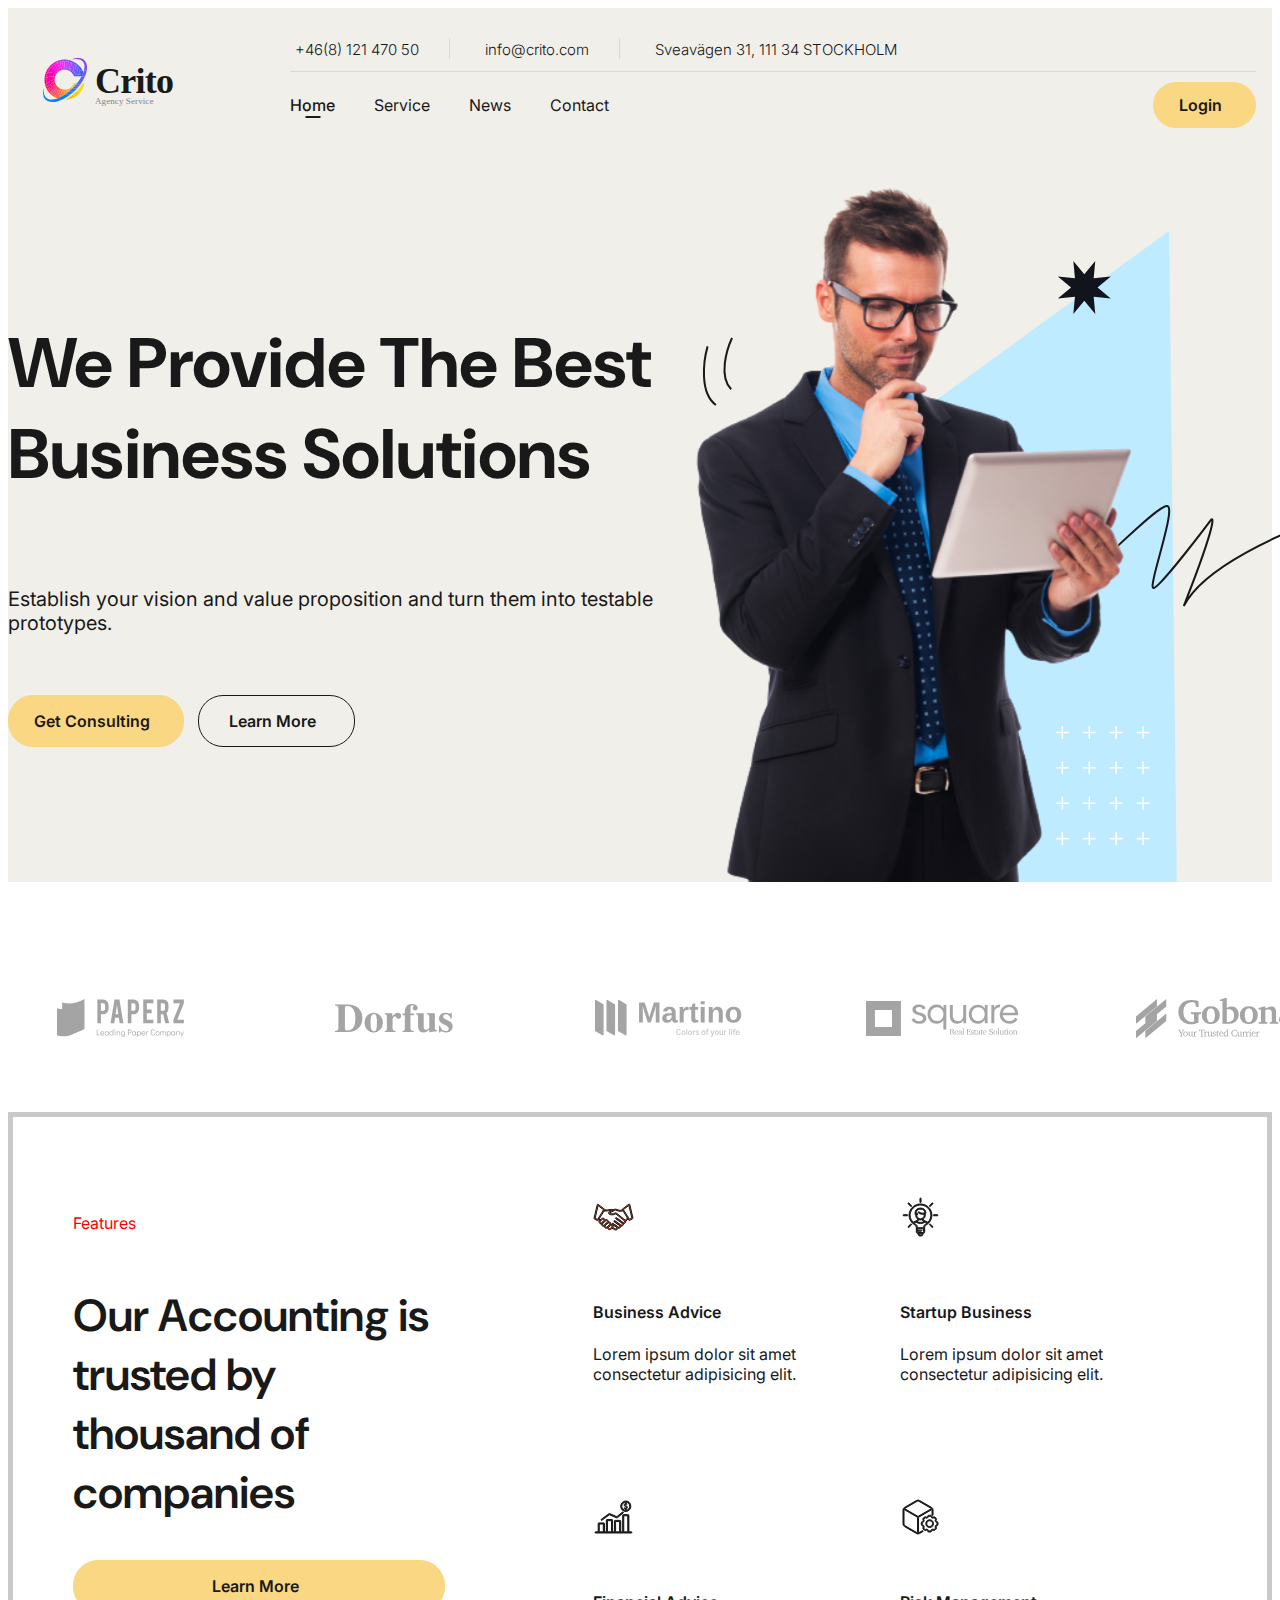
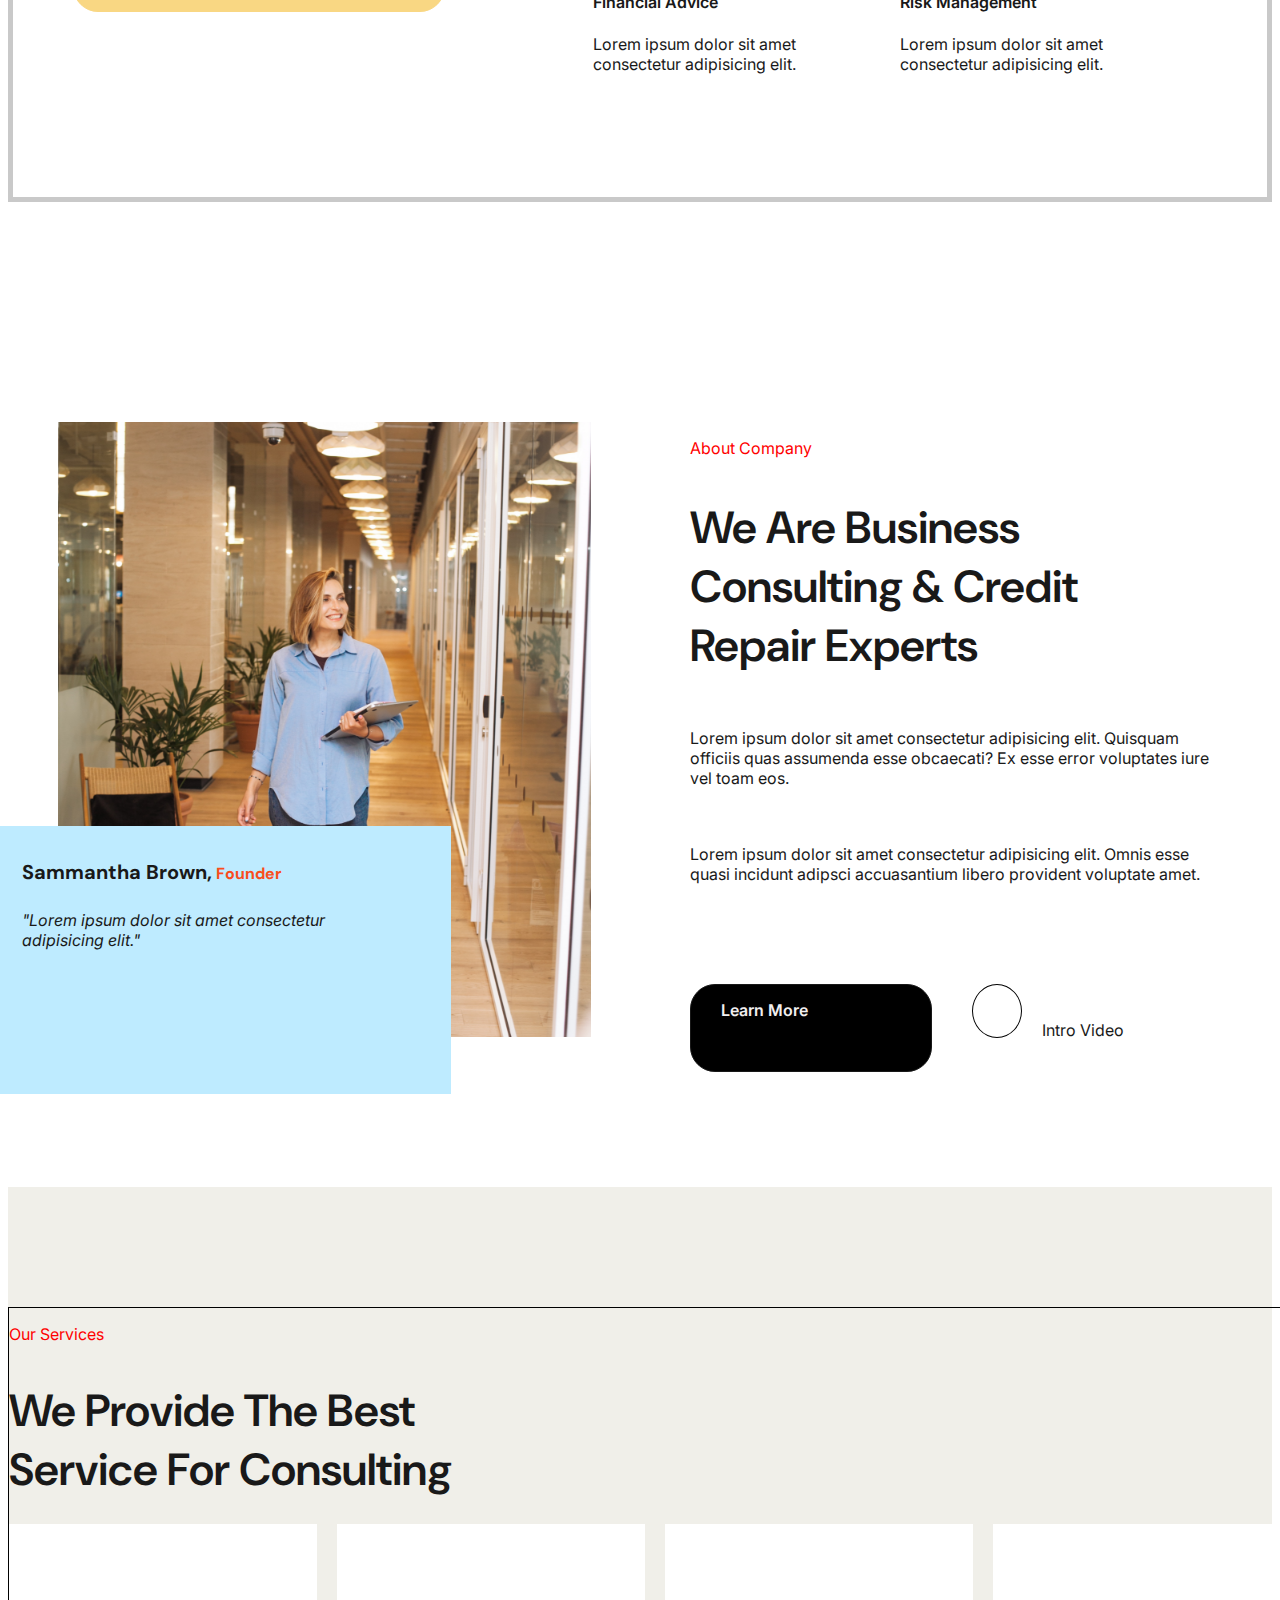
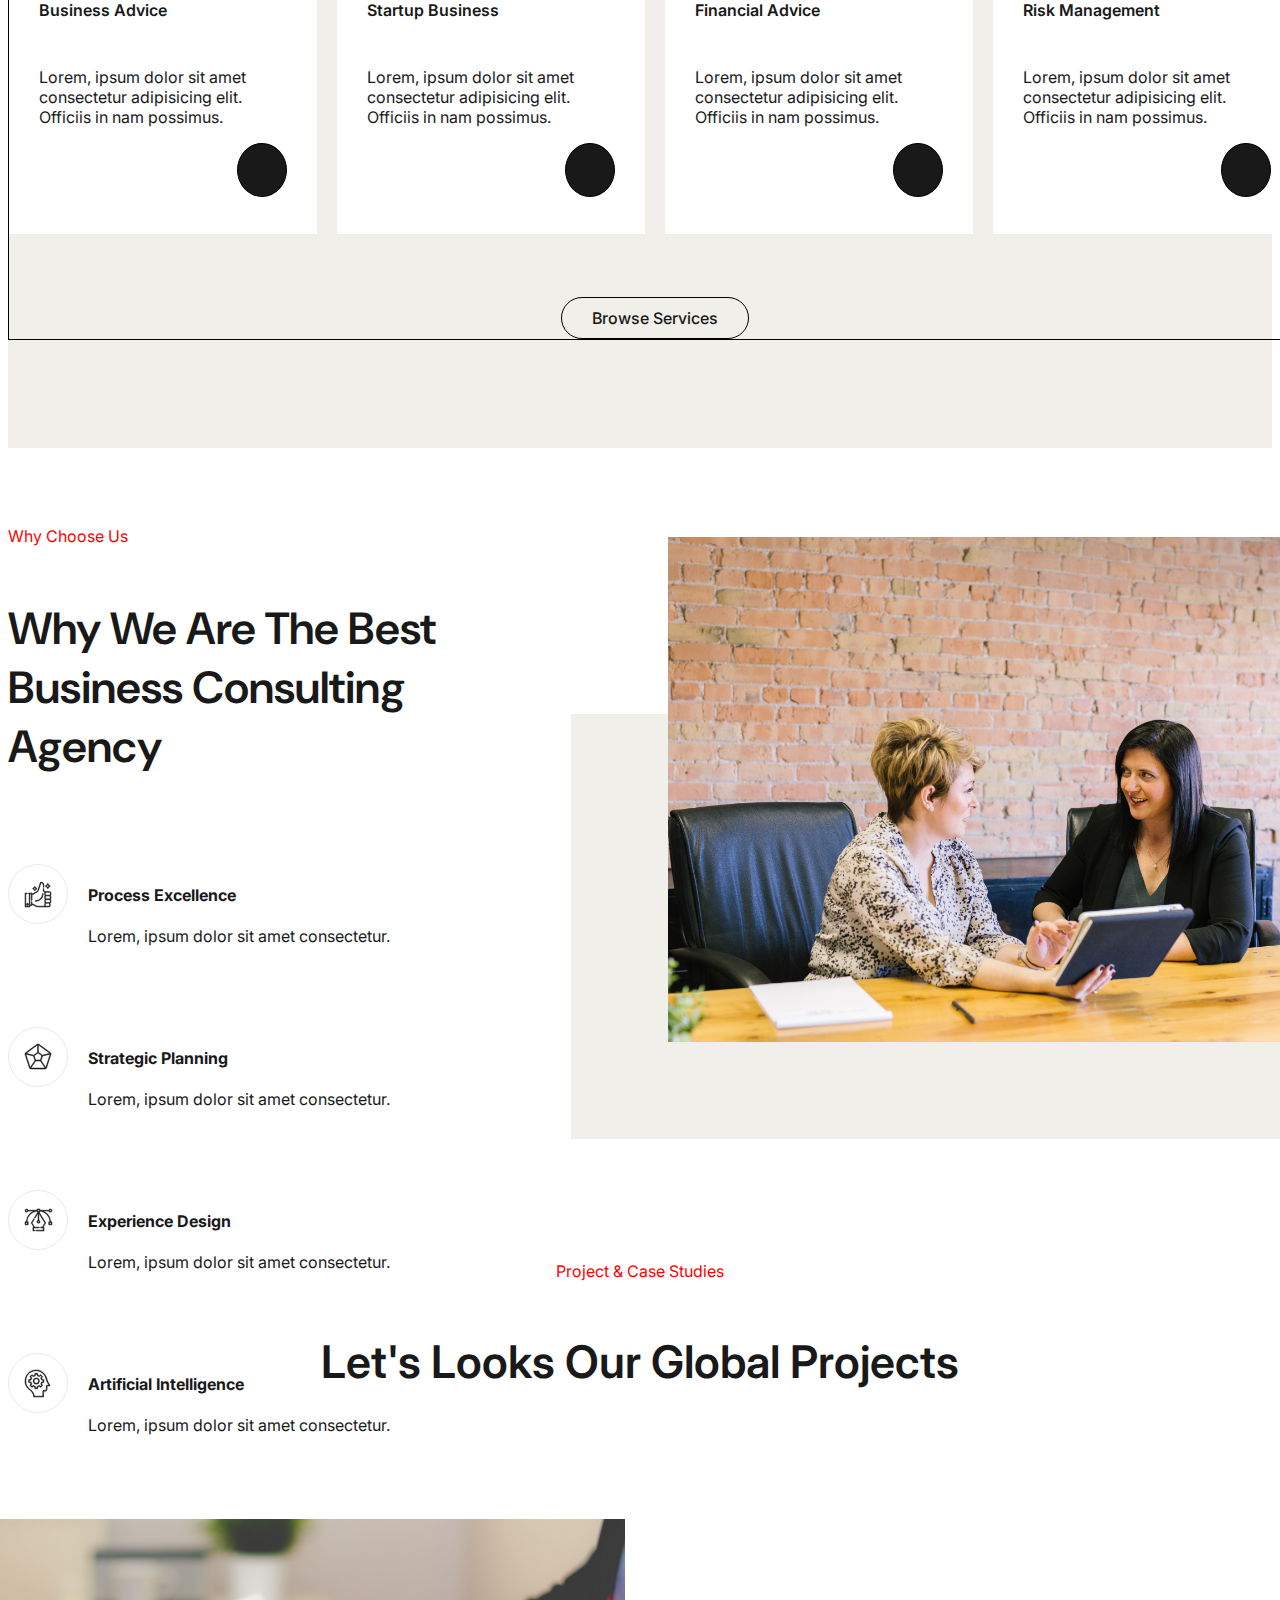
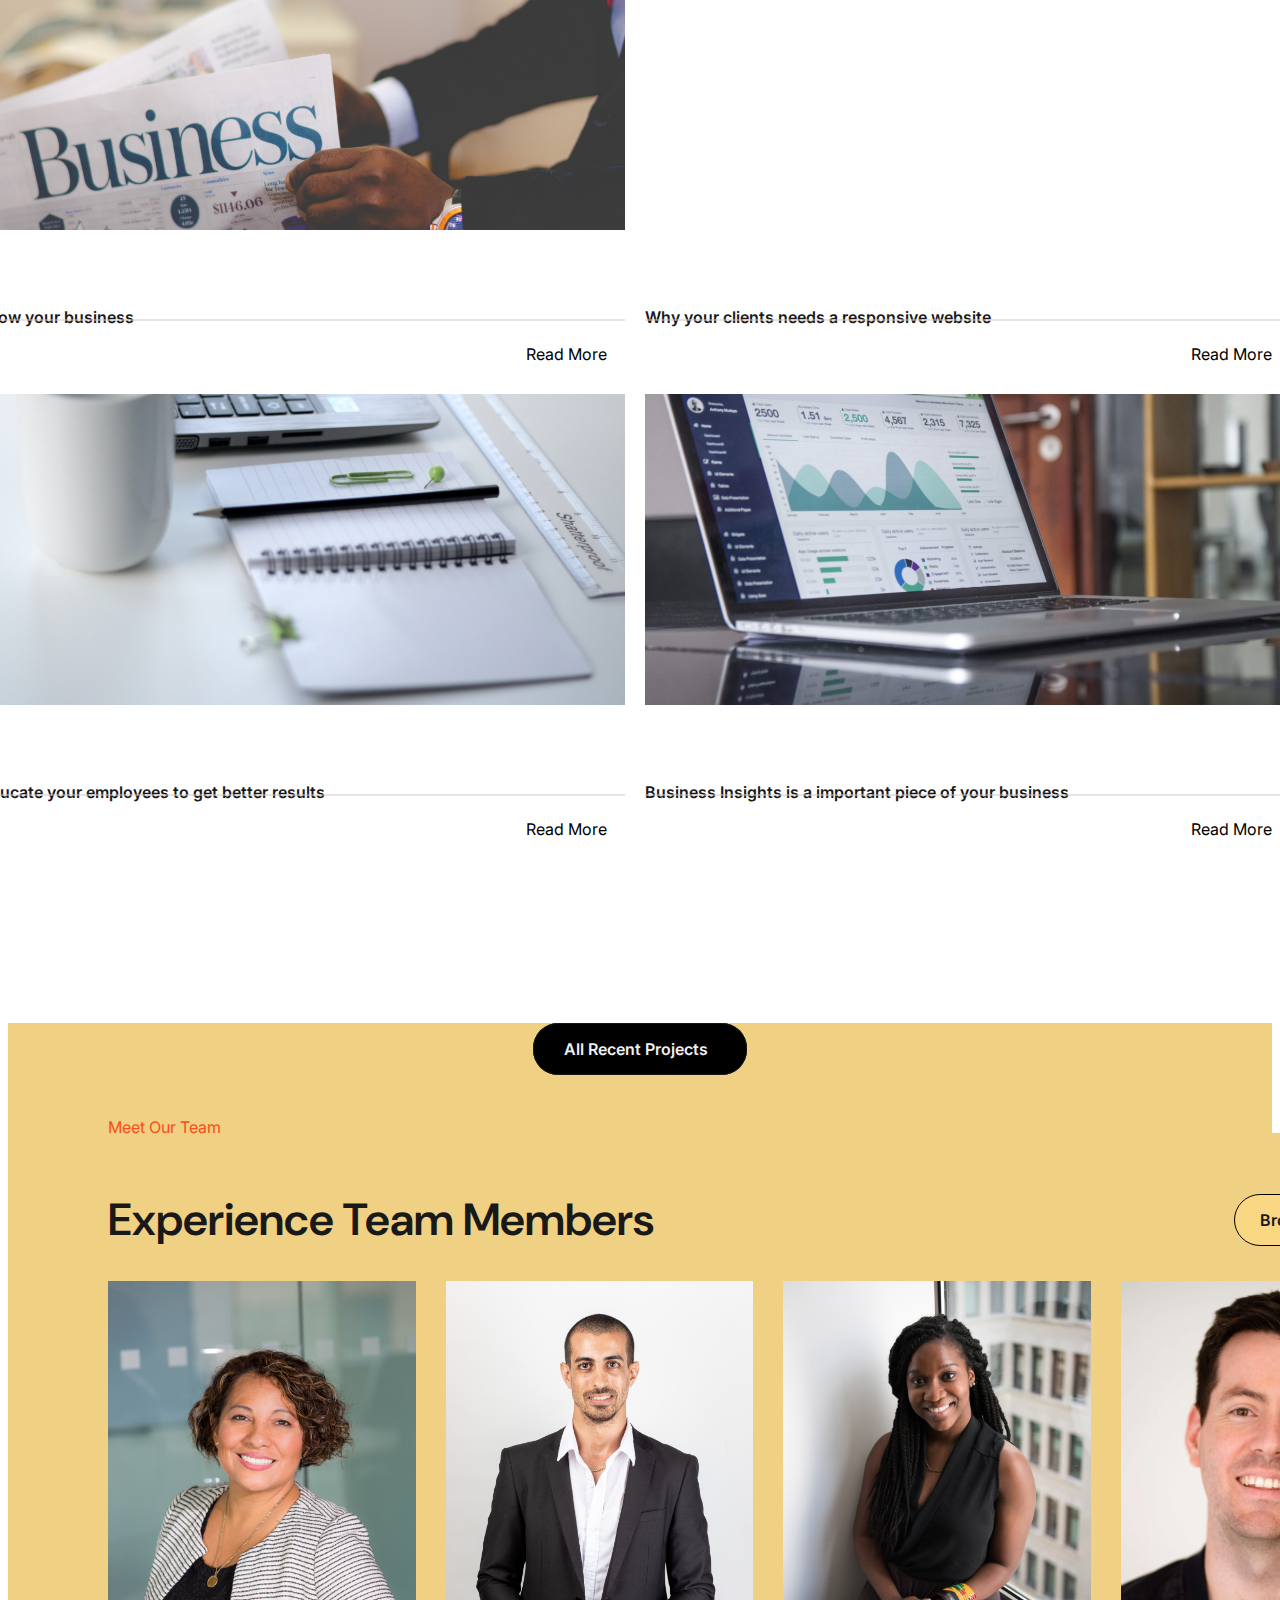
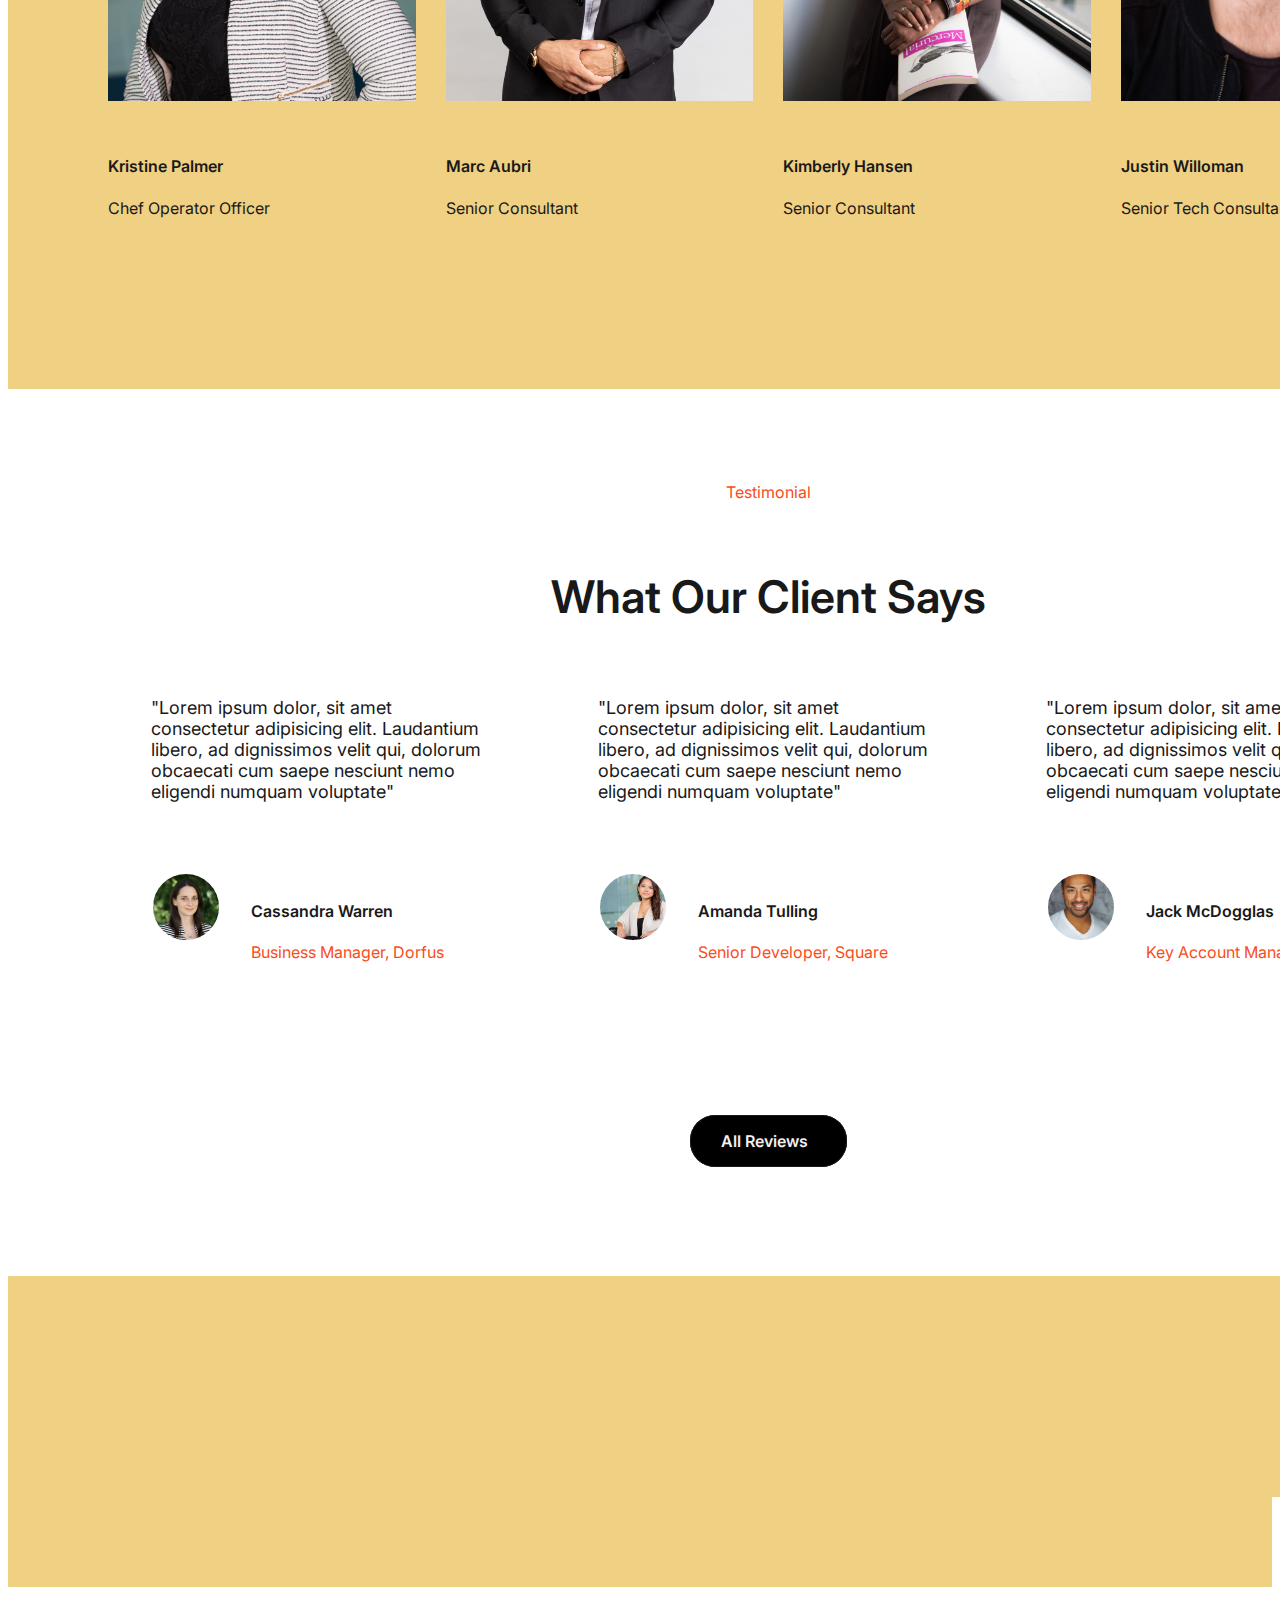
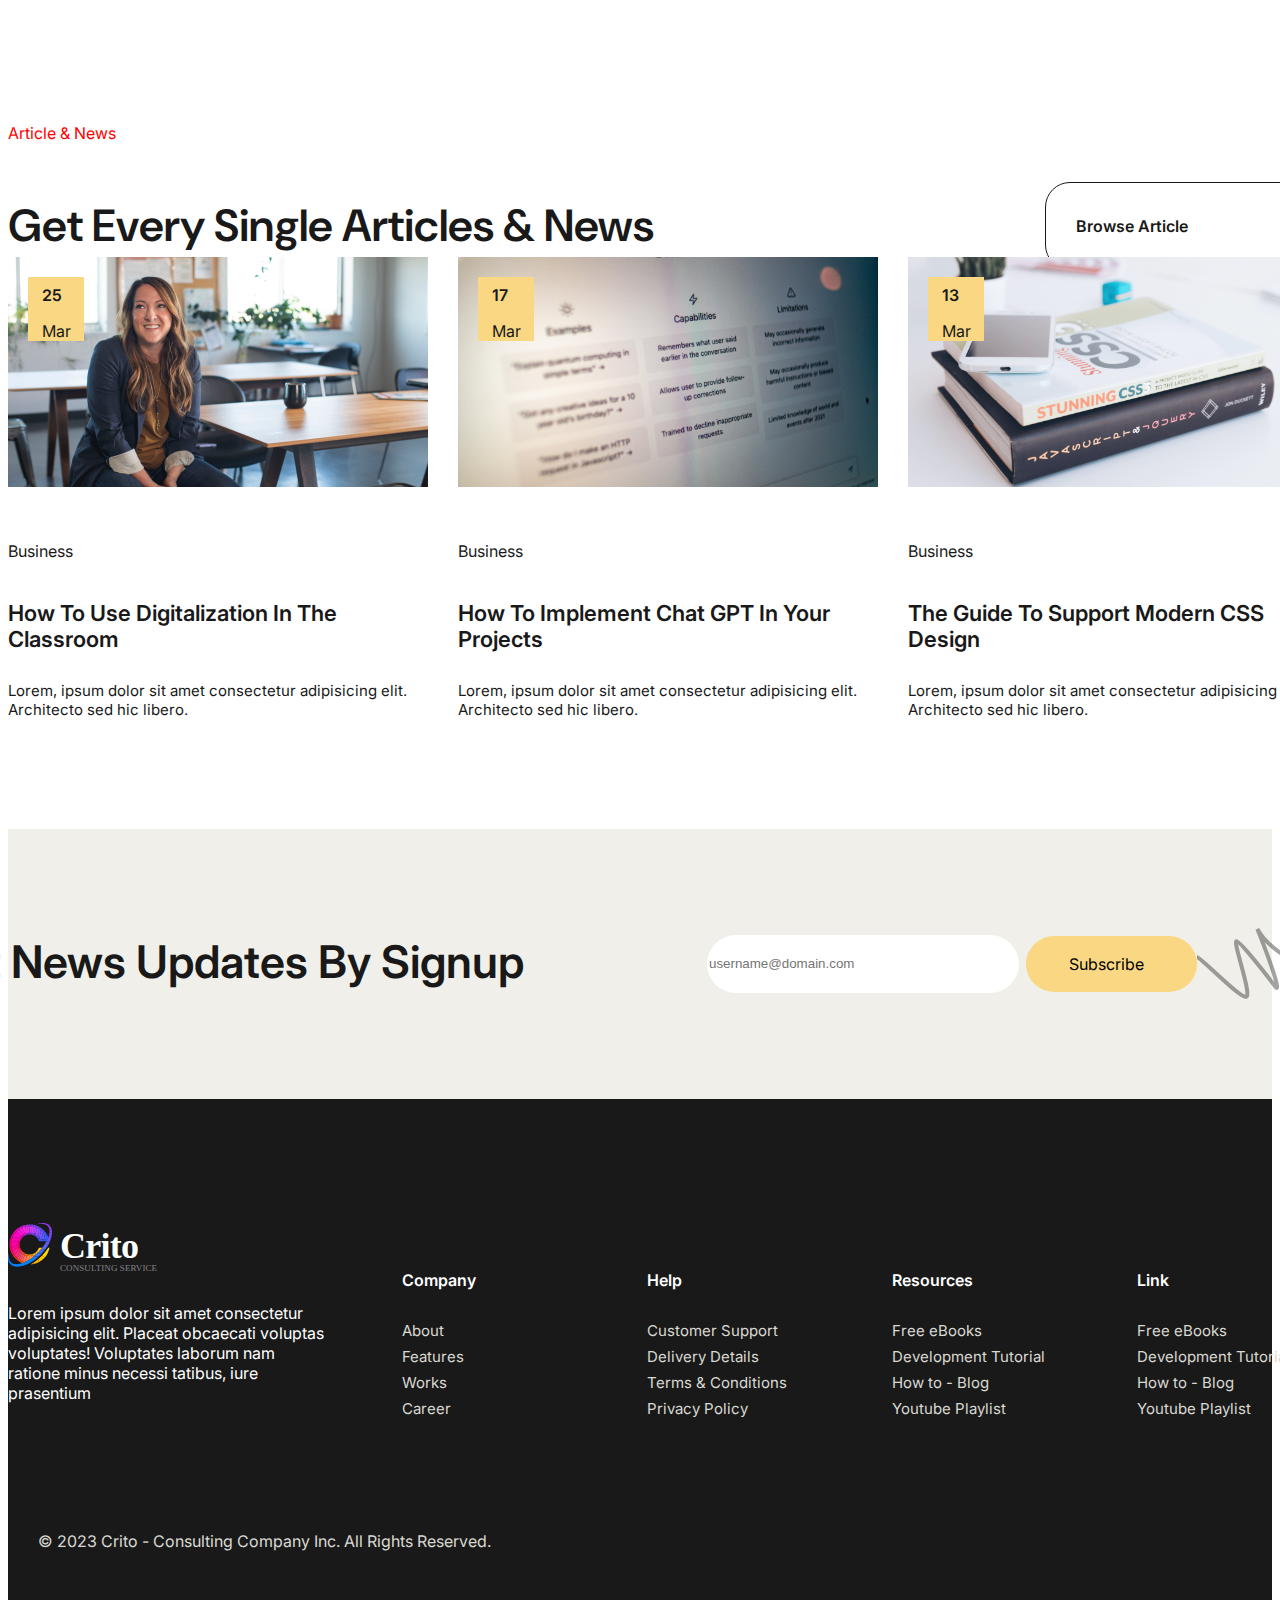
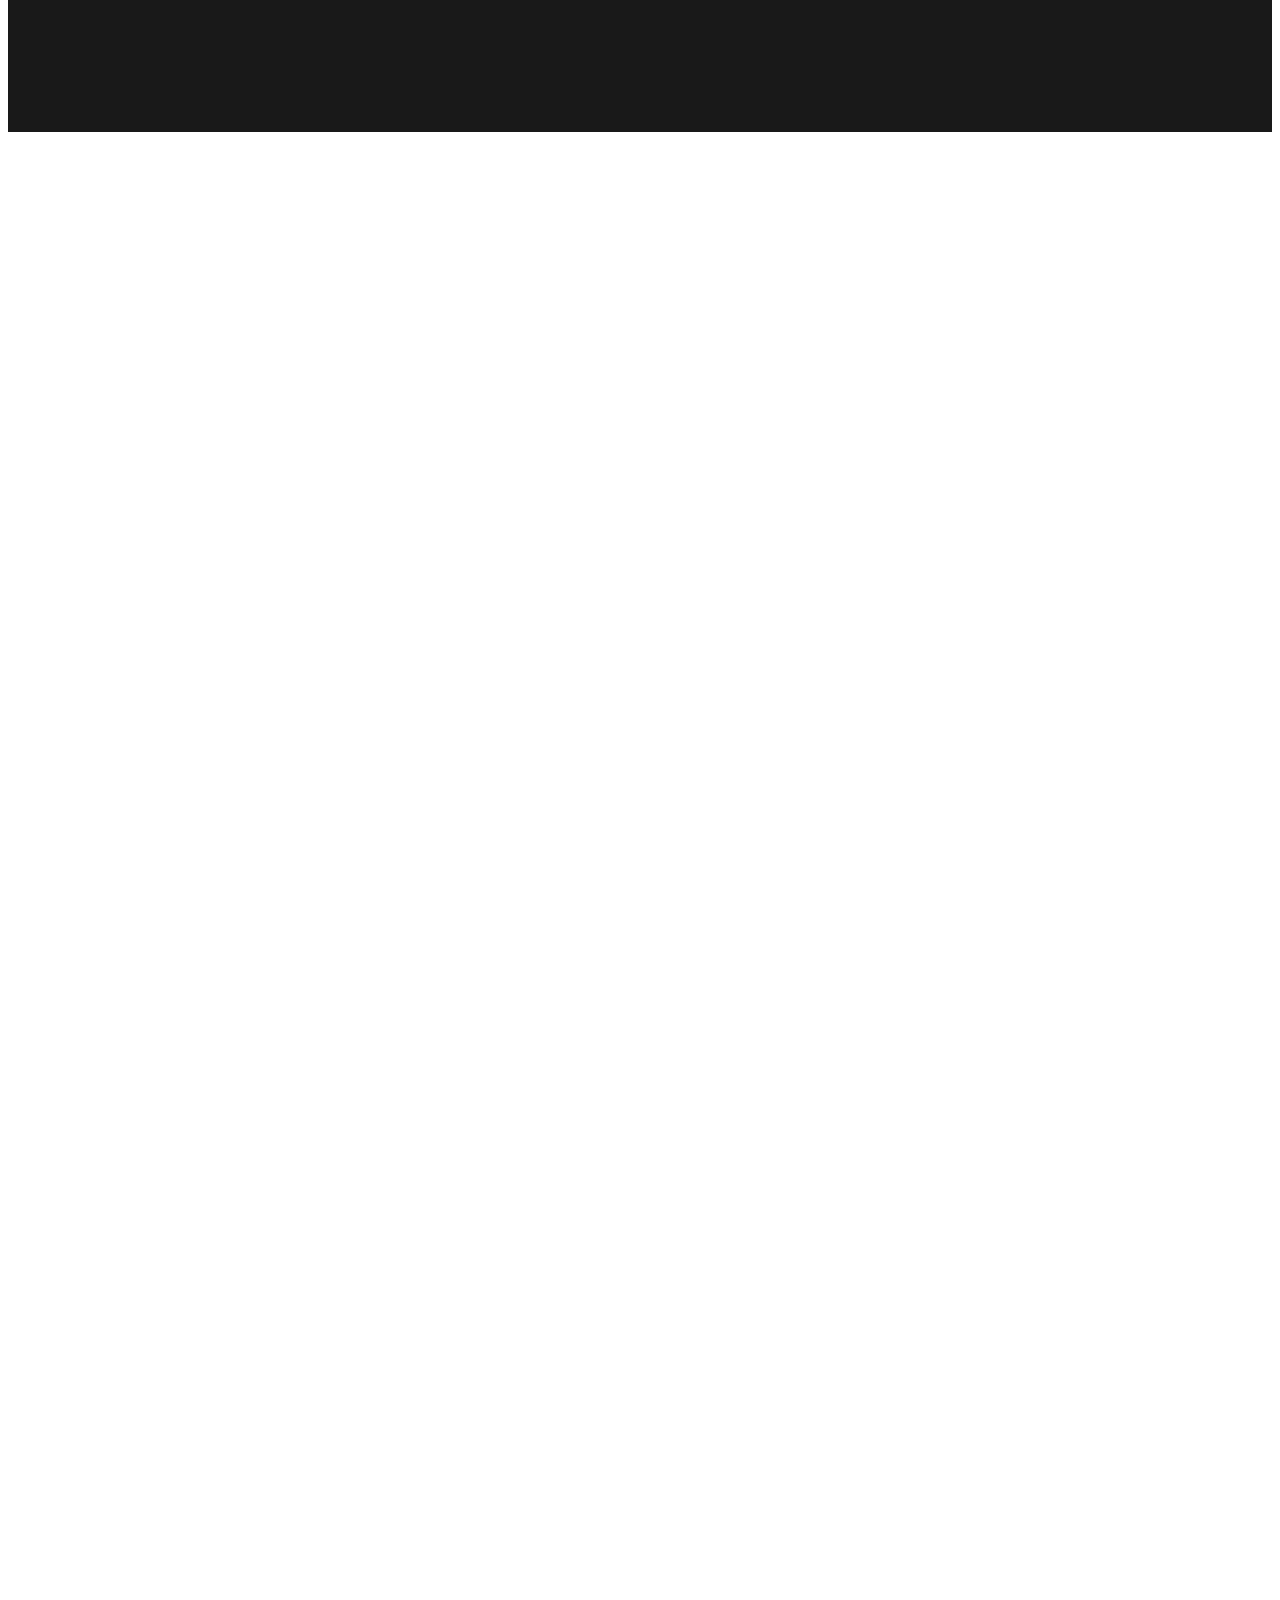
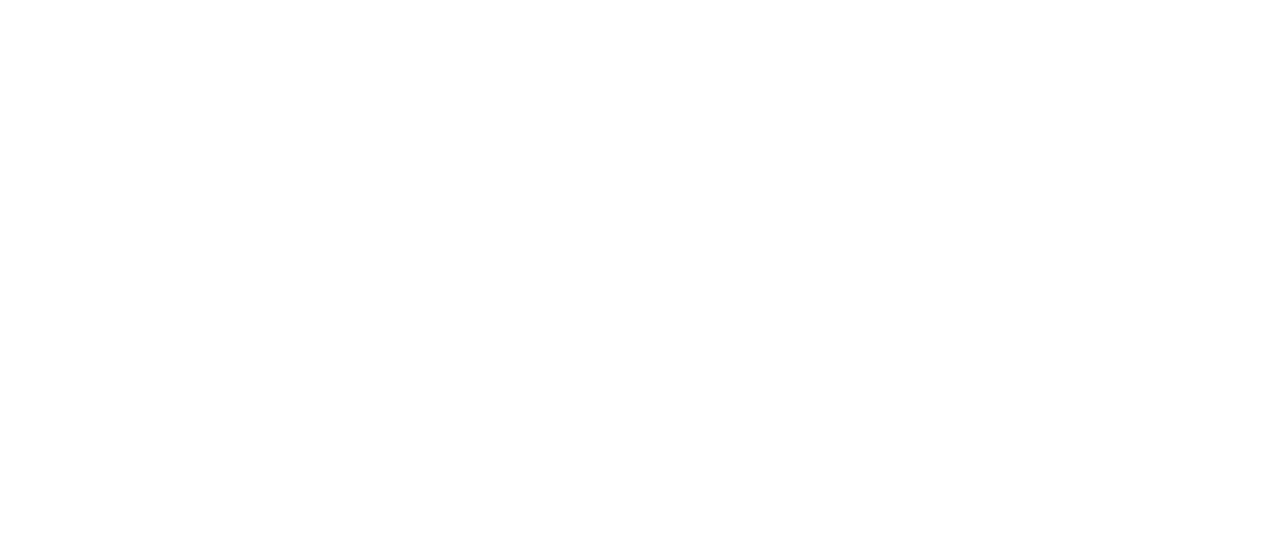
==== commit 8c8ad625: "test" ====
--- a/index.html
+++ b/index.html
@@ -361,7 +361,7 @@
                     <div class="clients">
                         <!-- Cassandra Warren -->
                         <div class="box-frame">
-                            <div class="cassandra-warren">
+                            <div class="box-content">
                                 <div class="stars">
                                     <i class="fa-sharp fa-solid fa-star"></i>
                                     <i class="fa-sharp fa-solid fa-star"></i>
@@ -373,21 +373,21 @@
                                     "Lorem ipsum dolor, sit amet consectetur adipisicing elit. Laudantium libero, ad dignissimos velit qui, dolorum obcaecati cum saepe nesciunt nemo eligendi numquam voluptate"
                                 </div>
                                 <div>
-                                    <div class="cassandra">
-                                        <img src="images/cassandra-warren.png" alt="">
-                                        <div>
+                                    <div class="box-profile">
+                                        <div class="img">
+                                            <img src="images/cassandra-warren.png" alt="">
+                                        </div>    
+                                        <div class="text-2">
                                             <h4>Cassandra Warren</h4>
                                             <p>Business Manager, Dorfus</p>
                                         </div>
-                                    </div>
-                                    
-                                
+                                    </div>                                                                    
                                 </div>
                             </div>
                         </div>
                         <!-- Amanda Tulling -->
                         <div class="box-frame">
-                            <div class="amanda-tulling">
+                            <div class="box-content">
                                 <div class="stars">
                                     <i class="fa-sharp fa-solid fa-star"></i>
                                     <i class="fa-sharp fa-solid fa-star"></i>
@@ -395,13 +395,15 @@
                                     <i class="fa-sharp fa-solid fa-star"></i>
                                     <i class="fa-sharp fa-solid fa-star"></i>   
                                 </div>
-                                <div class="text-amanda">
+                                <div class="text-1">
                                     "Lorem ipsum dolor, sit amet consectetur adipisicing elit. Laudantium libero, ad dignissimos velit qui, dolorum obcaecati cum saepe nesciunt nemo eligendi numquam voluptate"
                                 </div>
                                 <div>
-                                    <div class="amanda">
-                                        <img src="images/amanda-tulling.png" alt="">
-                                        <div>
+                                    <div class="box-profile">
+                                        <div class="img">
+                                            <img src="images/amanda-tulling.png" alt="">
+                                        </div>
+                                        <div class="text-2">
                                             <h4>Amanda Tulling</h4>
                                             <p>Senior Developer, Square</p>
                                         </div>
@@ -411,7 +413,7 @@
                         </div>
                         <!-- Jack McDogglas -->
                         <div class="box-frame">
-                            <div class="jack-mcdogglas">
+                            <div class="box-content">
                                 <div class="stars">
                                     <i class="fa-sharp fa-solid fa-star"></i>
                                     <i class="fa-sharp fa-solid fa-star"></i>
@@ -419,13 +421,15 @@
                                     <i class="fa-sharp fa-solid fa-star"></i>
                                     <i class="fa-sharp fa-solid fa-star"></i>   
                                 </div>
-                                <div class="text-jack">
+                                <div class="text-1">
                                     "Lorem ipsum dolor, sit amet consectetur adipisicing elit. Laudantium libero, ad dignissimos velit qui, dolorum obcaecati cum saepe nesciunt nemo eligendi numquam voluptate"
                                 </div>
                                 <div>
-                                    <div class="jack">
-                                        <img src="images/jack-mcdogglas.png" alt="">
-                                        <div>
+                                    <div class="box-profile">
+                                        <div class="img">
+                                            <img src="images/jack-mcdogglas.png" alt="">
+                                        </div>
+                                        <div class=text-2>
                                             <h4>Jack McDogglas</h4>
                                             <p>Key Account Manager, Gobona</p>
                                         </div>
--- a/css/style.css
+++ b/css/style.css
@@ -277,7 +277,7 @@
 .features .container {
   display: flex;
   justify-content: space-between;
-  border: 5px solid #191919;
+  border: 5px solid #c9c9c9;
   padding-top: 80px;
   padding-left: 60px;
   width: 1520px;
@@ -919,8 +919,9 @@
   width: 640px;
   height: 100px;
 }
-.meet-our-team .container .testimonial .title .text-red {
+.meet-our-team .container .testimonial .title p {
   color: #F94D1C;
+  margin-bottom: 30px;
 }
 .meet-our-team .container .testimonial .title h2 {
   font-size: 45px;
@@ -931,7 +932,7 @@
   justify-content: space-between;
   width: 1315px;
   height: 402px;
-  padding-top: 40px;
+  margin-top: 15px;
 }
 .meet-our-team .container .testimonial .clients .box-frame {
   display: flex;
@@ -940,81 +941,37 @@
   width: 420px;
   height: 402px;
 }
-.meet-our-team .container .testimonial .clients .box-frame .cassandra-warren {
+.meet-our-team .container .testimonial .clients .box-frame .box-content {
   align-items: end;
   width: 340px;
   height: 306px;
 }
-.meet-our-team .container .testimonial .clients .box-frame .cassandra-warren .stars {
+.meet-our-team .container .testimonial .clients .box-frame .box-content .stars {
   color: #F94D1C;
-  padding-bottom: 30px;
-}
-.meet-our-team .container .testimonial .clients .box-frame .cassandra-warren .text-1 {
+  margin-bottom: 20px;
+}
+.meet-our-team .container .testimonial .clients .box-frame .box-content .text-1 {
   font-size: 18px;
-  padding-bottom: 30px;
-}
-.meet-our-team .container .testimonial .clients .box-frame .cassandra-warren .cassandra {
-  display: flex;
-  justify-content: start;
-  align-items: end;
-  gap: 20px;
-}
-.meet-our-team .container .testimonial .clients .box-frame .cassandra-warren .cassandra h4 {
-  font-weight: 600;
-  padding-top: 10px;
-}
-.meet-our-team .container .testimonial .clients .box-frame .cassandra-warren .cassandra p {
-  color: #F94D1C;
-}
-.meet-our-team .container .testimonial .clients .box-frame .amanda-tulling {
-  align-items: end;
-  width: 340px;
-  height: 306px;
-}
-.meet-our-team .container .testimonial .clients .box-frame .amanda-tulling .stars {
-  color: #F94D1C;
-  padding-bottom: 30px;
-}
-.meet-our-team .container .testimonial .clients .box-frame .amanda-tulling .text-amanda {
-  font-size: 18px;
-  padding-bottom: 30px;
-}
-.meet-our-team .container .testimonial .clients .box-frame .amanda-tulling .amanda {
-  display: flex;
-  align-items: end;
-  gap: 20px;
-}
-.meet-our-team .container .testimonial .clients .box-frame .amanda-tulling .amanda h4 {
-  font-weight: 600;
-  padding-top: 10px;
-}
-.meet-our-team .container .testimonial .clients .box-frame .amanda-tulling .amanda p {
-  color: #F94D1C;
-}
-.meet-our-team .container .testimonial .clients .box-frame .jack-mcdogglas {
-  align-items: end;
-  width: 340px;
-  height: 306px;
-}
-.meet-our-team .container .testimonial .clients .box-frame .jack-mcdogglas .stars {
-  color: #F94D1C;
-  padding-bottom: 30px;
-}
-.meet-our-team .container .testimonial .clients .box-frame .jack-mcdogglas .text-jack {
-  font-size: 18px;
-  padding-bottom: 30px;
-}
-.meet-our-team .container .testimonial .clients .box-frame .jack-mcdogglas .jack {
-  display: flex;
-  justify-content: start;
-  align-items: end;
-  gap: 20px;
-}
-.meet-our-team .container .testimonial .clients .box-frame .jack-mcdogglas .jack h4 {
-  font-weight: 600;
-  padding-top: 10px;
-}
-.meet-our-team .container .testimonial .clients .box-frame .jack-mcdogglas .jack p {
+  margin-bottom: 26px;
+}
+.meet-our-team .container .testimonial .clients .box-frame .box-content .box-profile {
+  display: flex;
+  justify-content: space-between;
+  align-items: center;
+  margin-top: 70px;
+}
+.meet-our-team .container .testimonial .clients .box-frame .box-content .box-profile .img {
+  width: 70px;
+  height: 70px;
+}
+.meet-our-team .container .testimonial .clients .box-frame .box-content .box-profile .text-2 {
+  width: 240px;
+  height: 55px;
+}
+.meet-our-team .container .testimonial .clients .box-frame .box-content .box-profile .text-2 h4 {
+  font-weight: 600;
+}
+.meet-our-team .container .testimonial .clients .box-frame .box-content .box-profile .text-2 p {
   color: #F94D1C;
 }
 .meet-our-team .container .testimonial .btn-reviews {
@@ -1065,7 +1022,7 @@
   justify-content: space-between;
   width: 1320px;
   height: 429px;
-  padding-top: 20px;
+  padding-top: 50px;
 }
 .article-news .container .content .images .box-date {
   display: flex;
@@ -1102,8 +1059,10 @@
   font-size: 15px;
 }
 .article-news .container .content .dots {
-  justify-content: space-between;
-  padding-top: 60px;
+  display: flex;
+  justify-content: space-between;
+  align-items: center;
+  padding-top: 100px;
   width: 120px;
   height: 12px;
 }
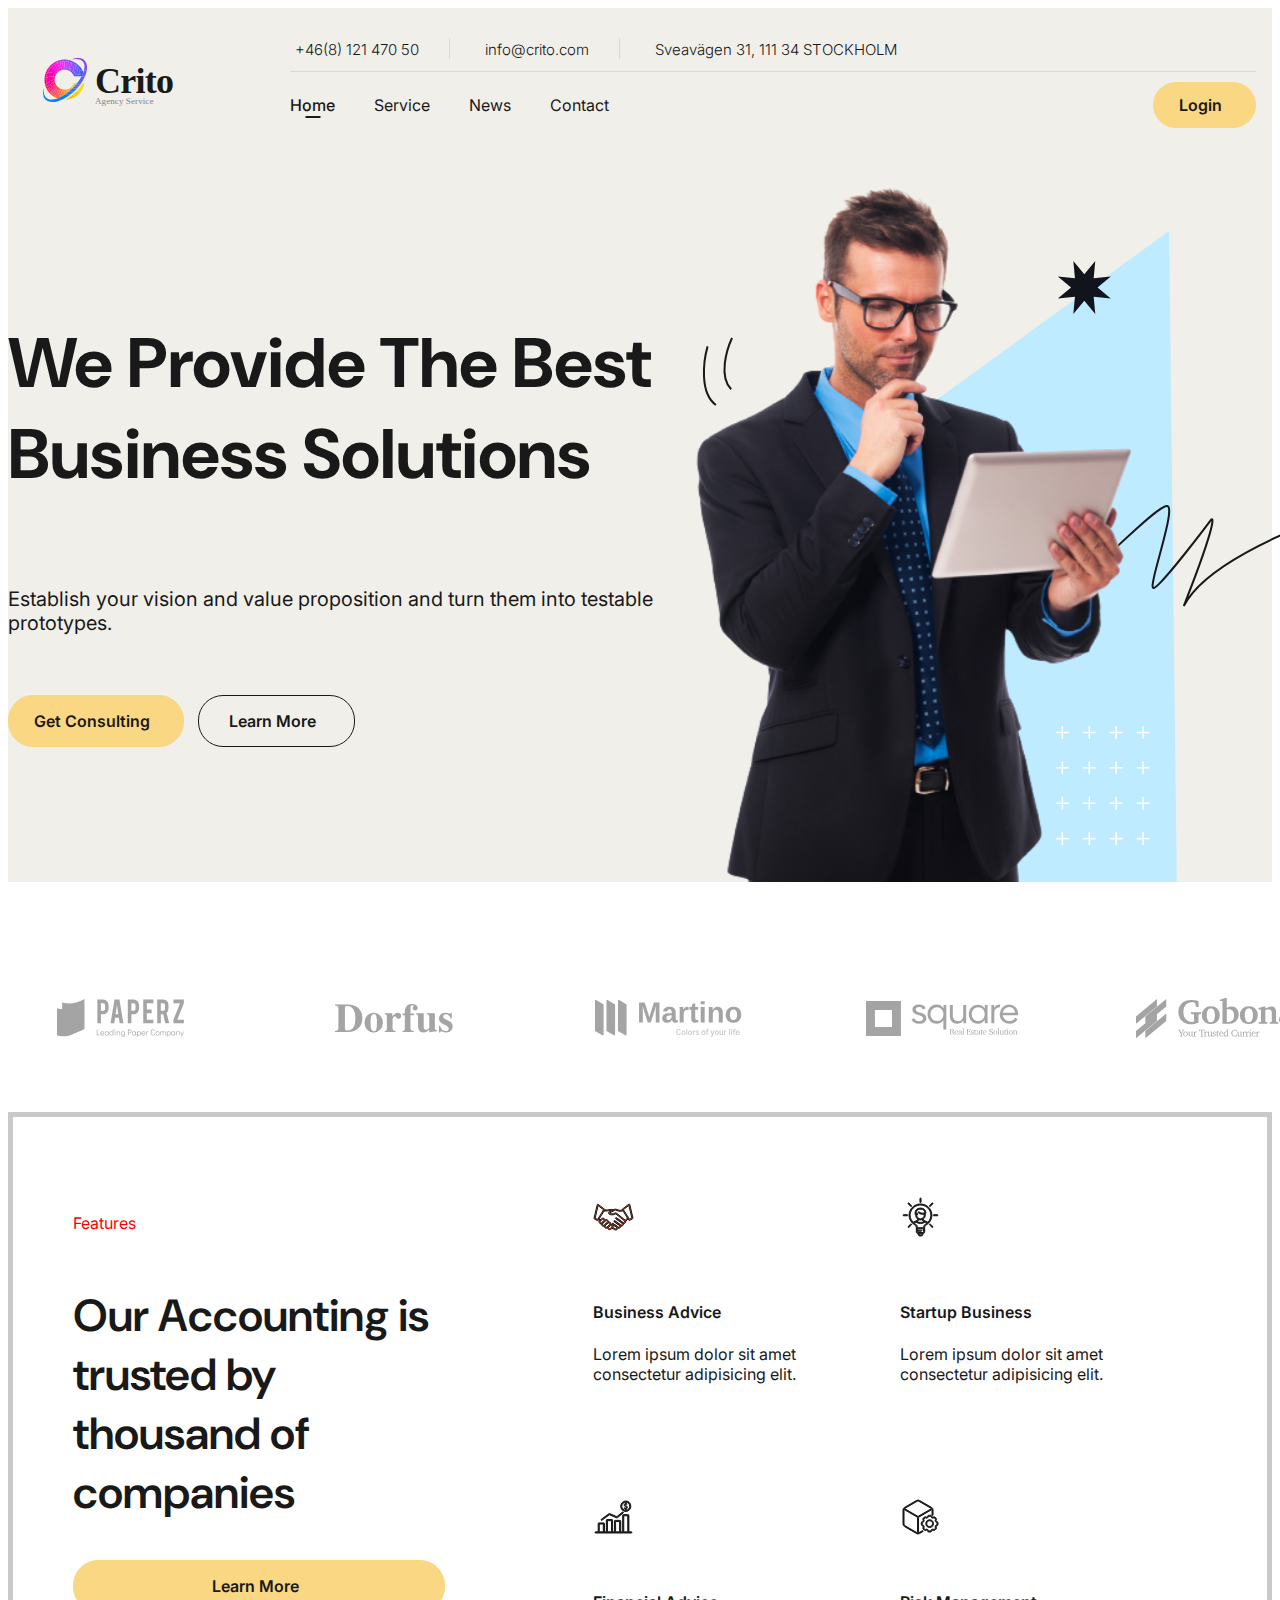
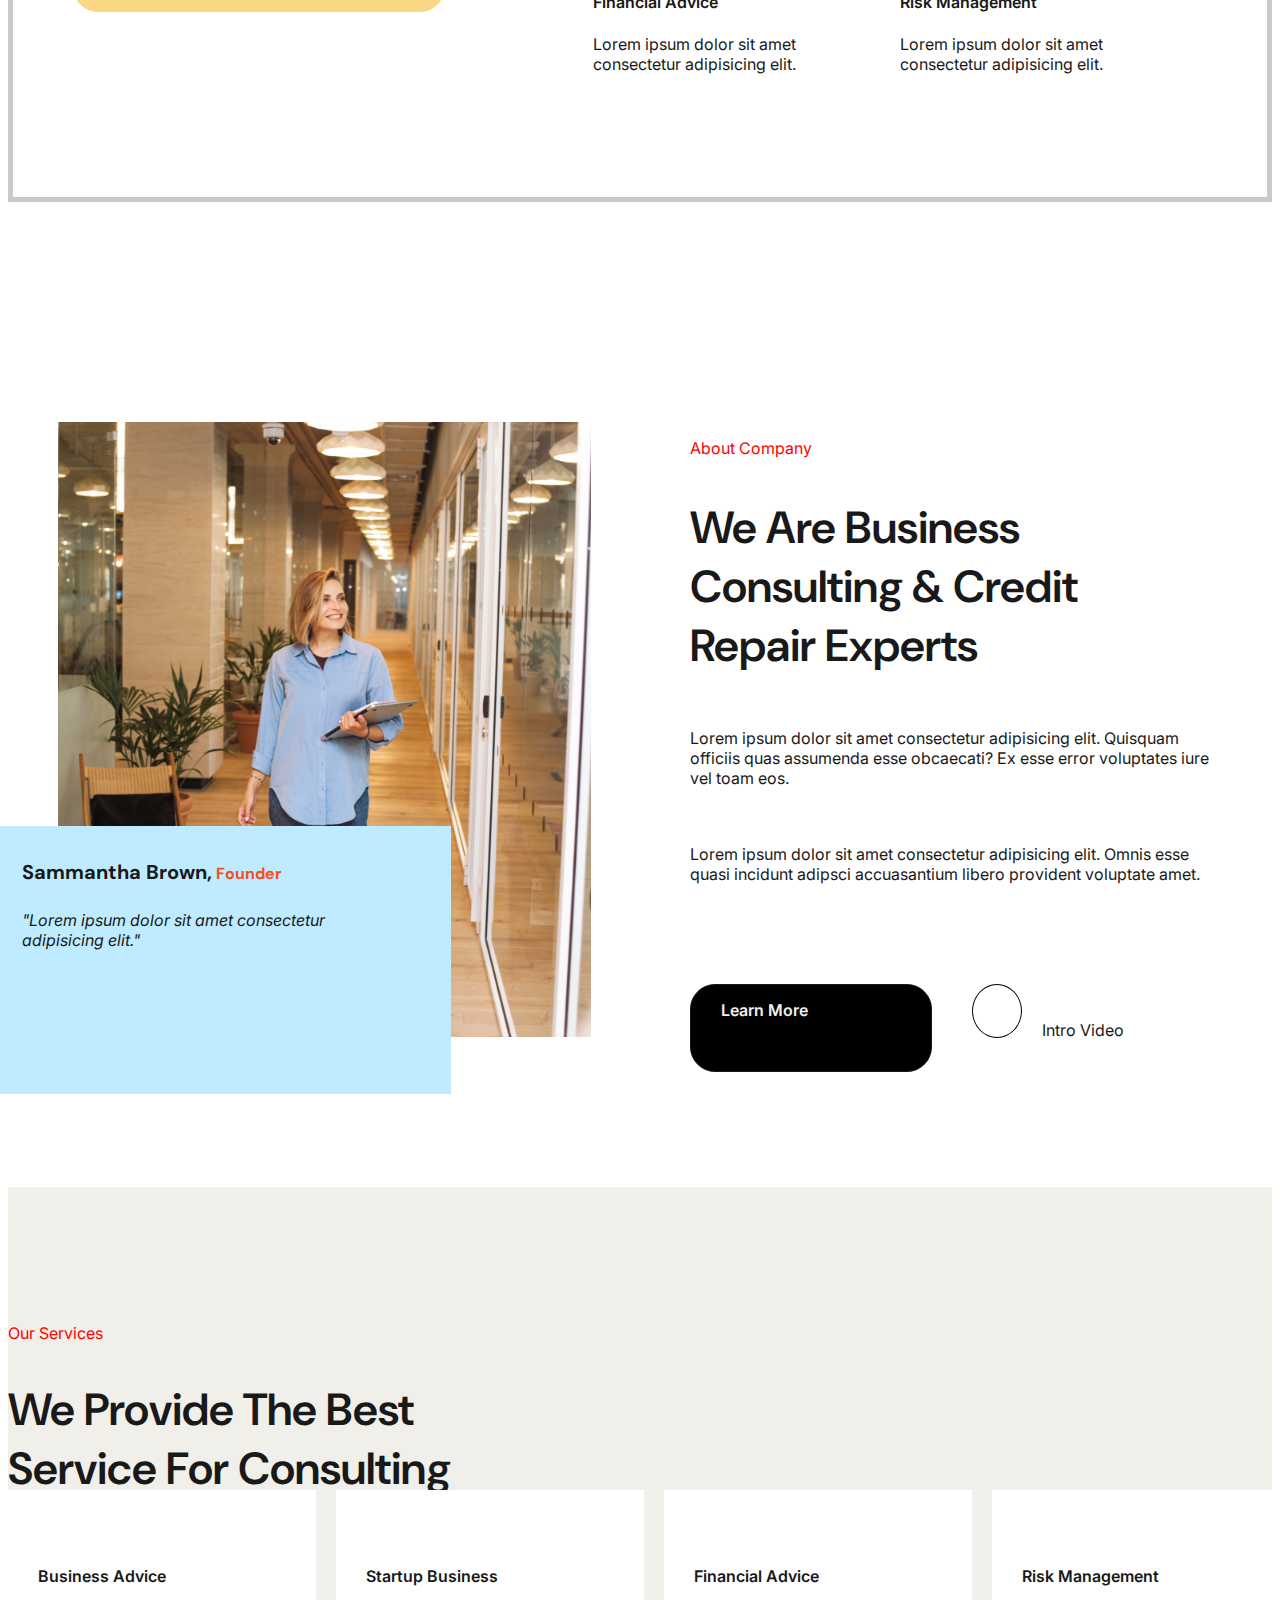
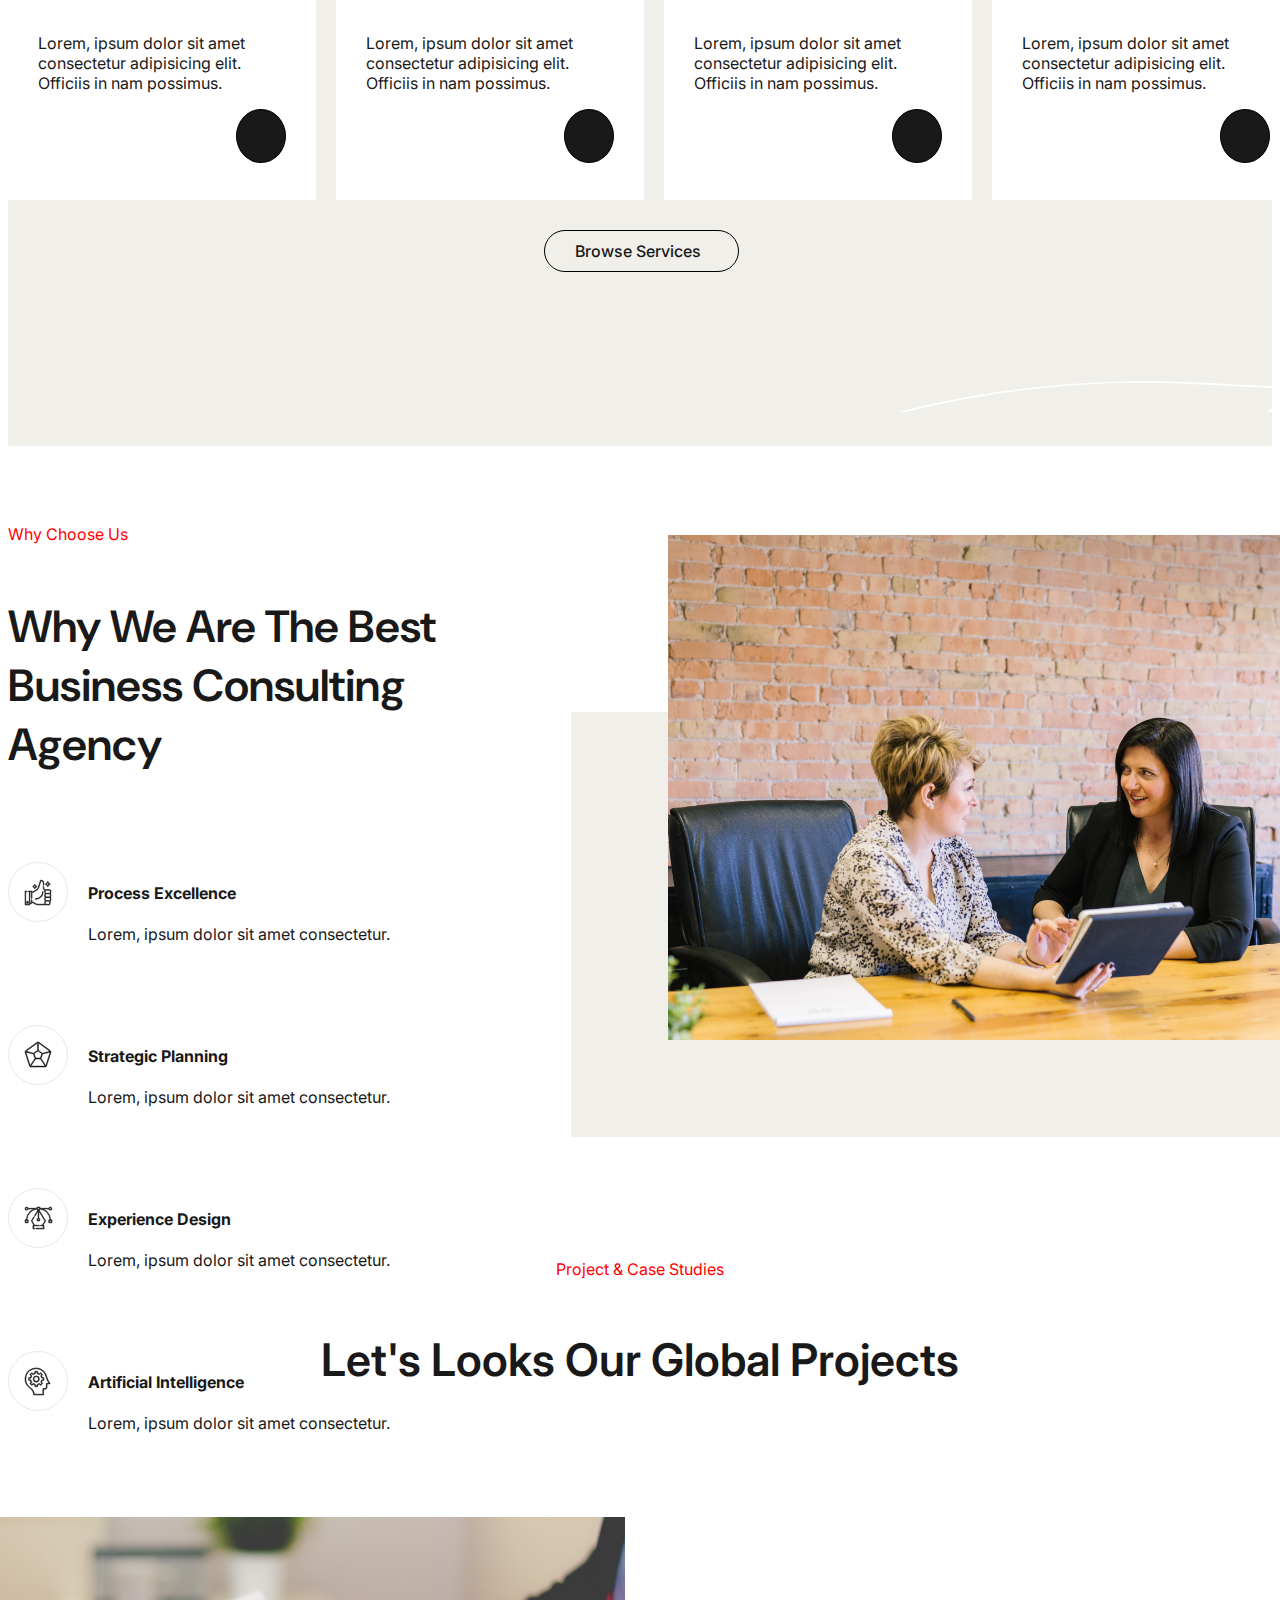
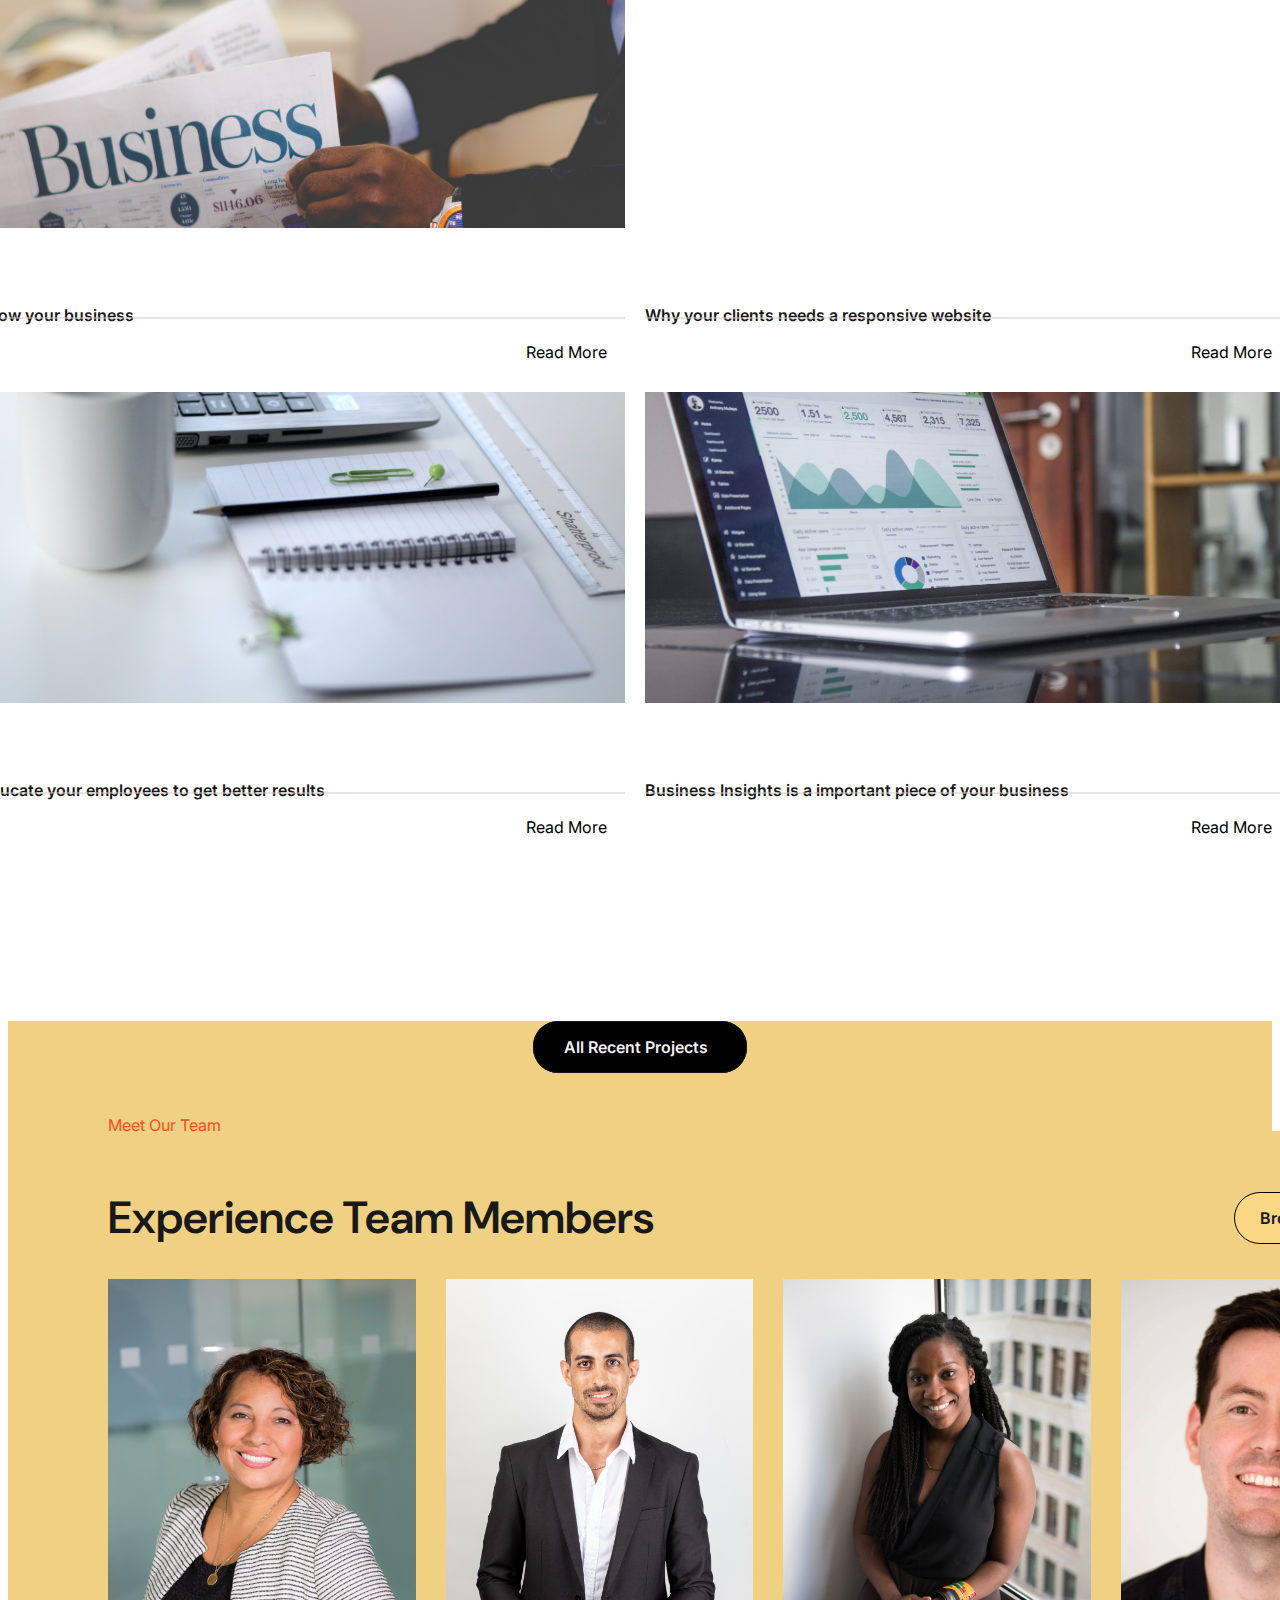
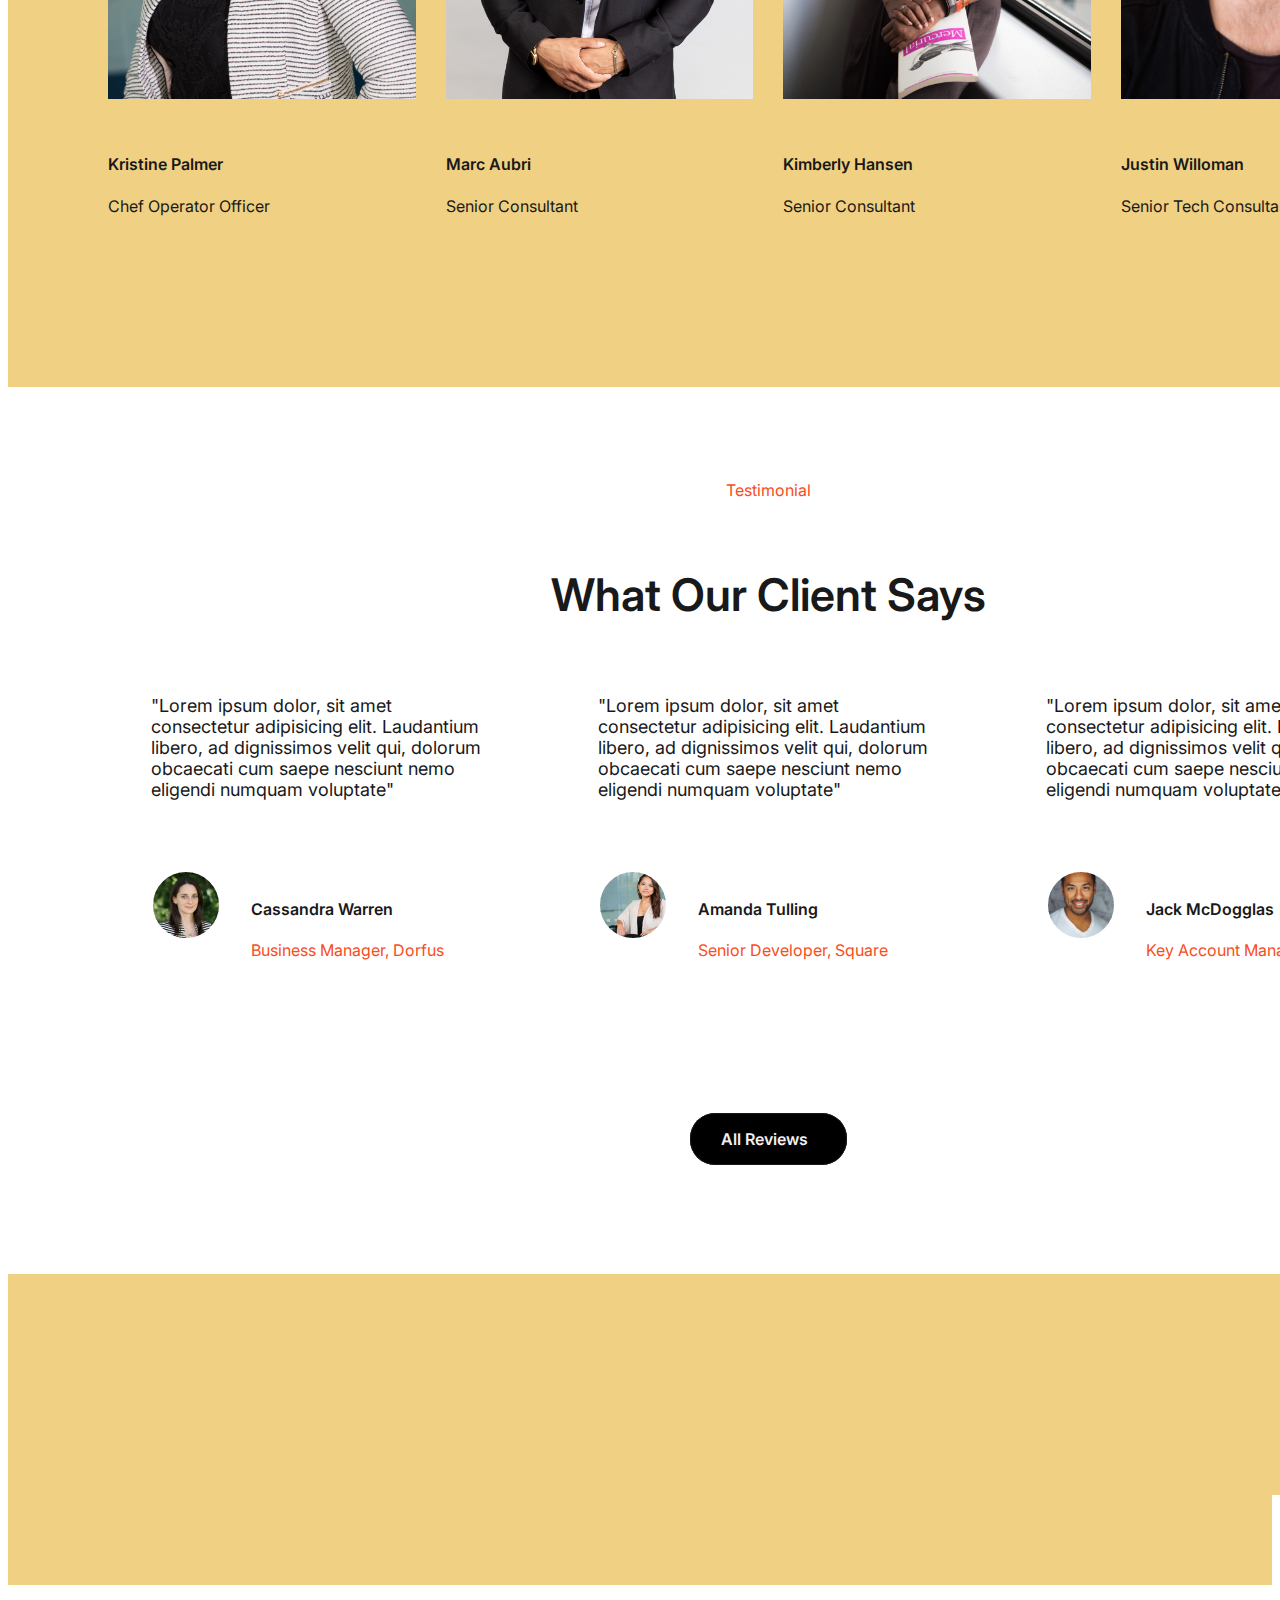
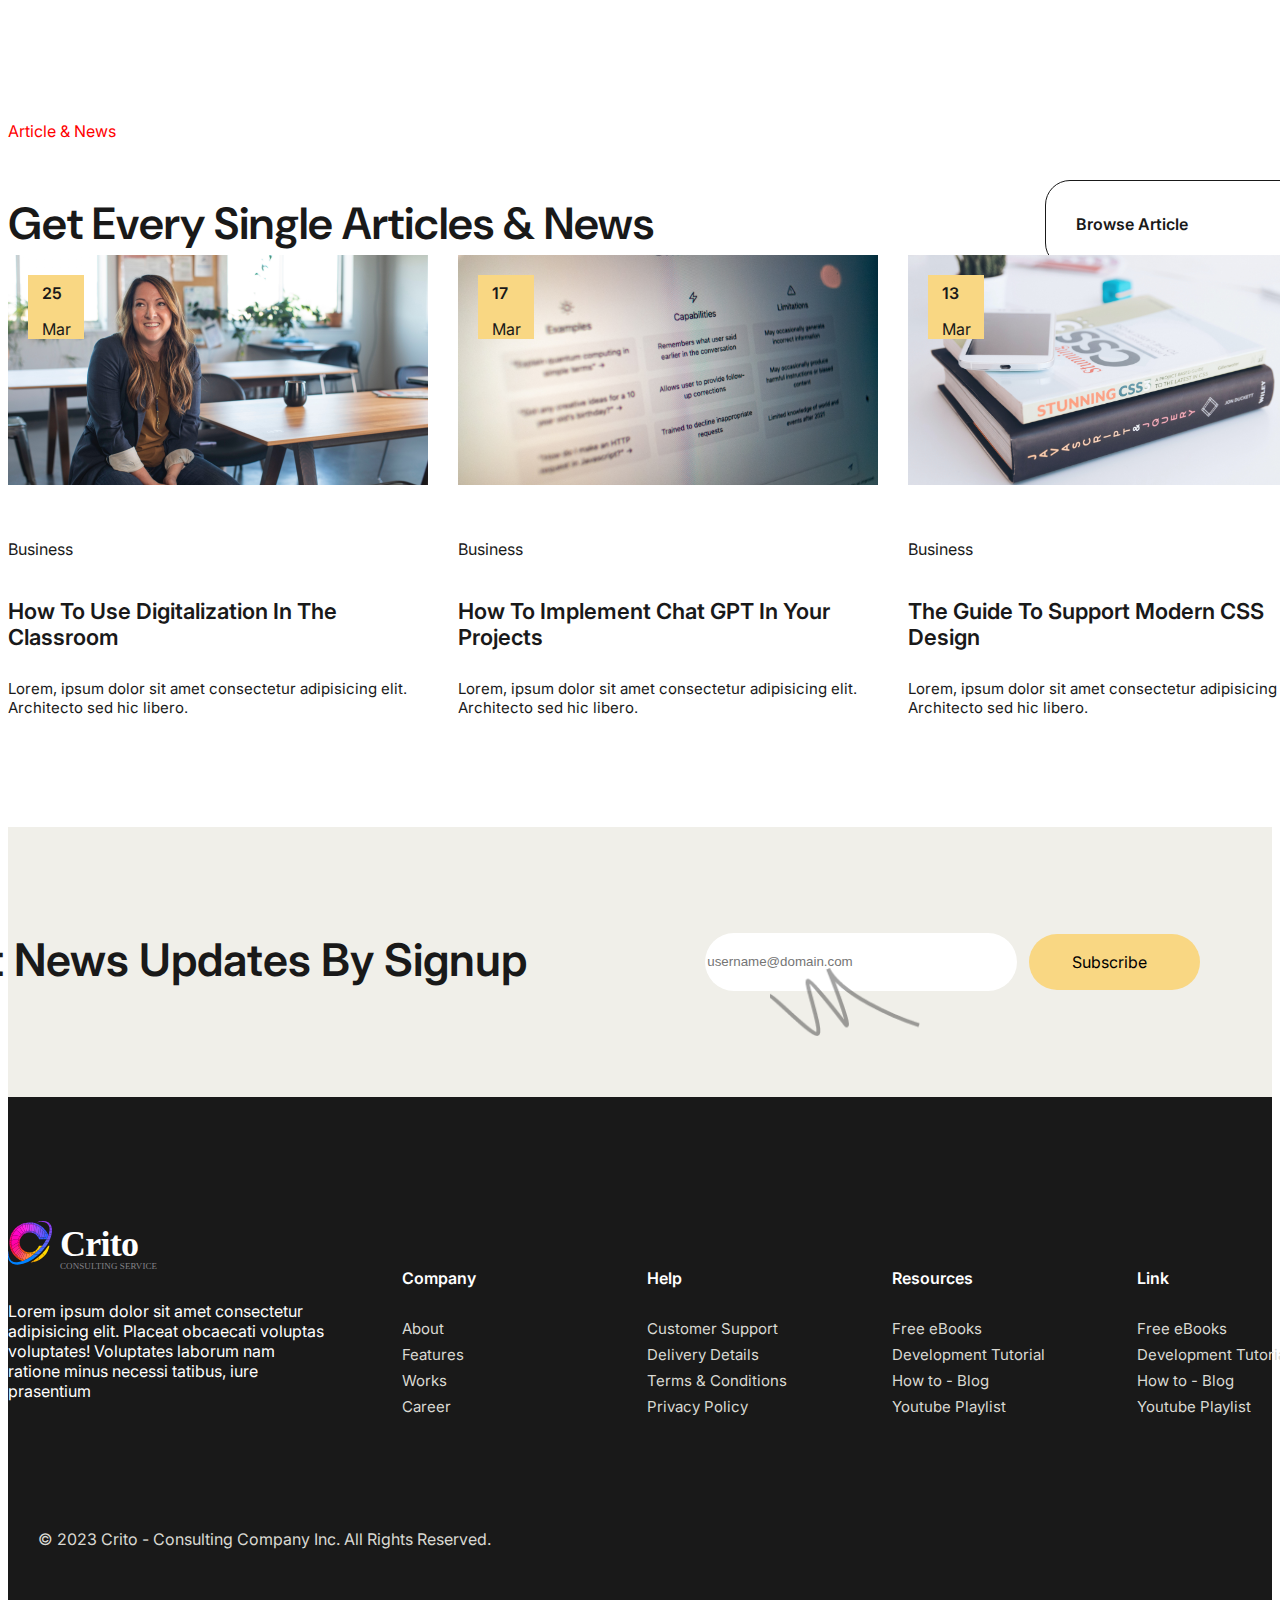
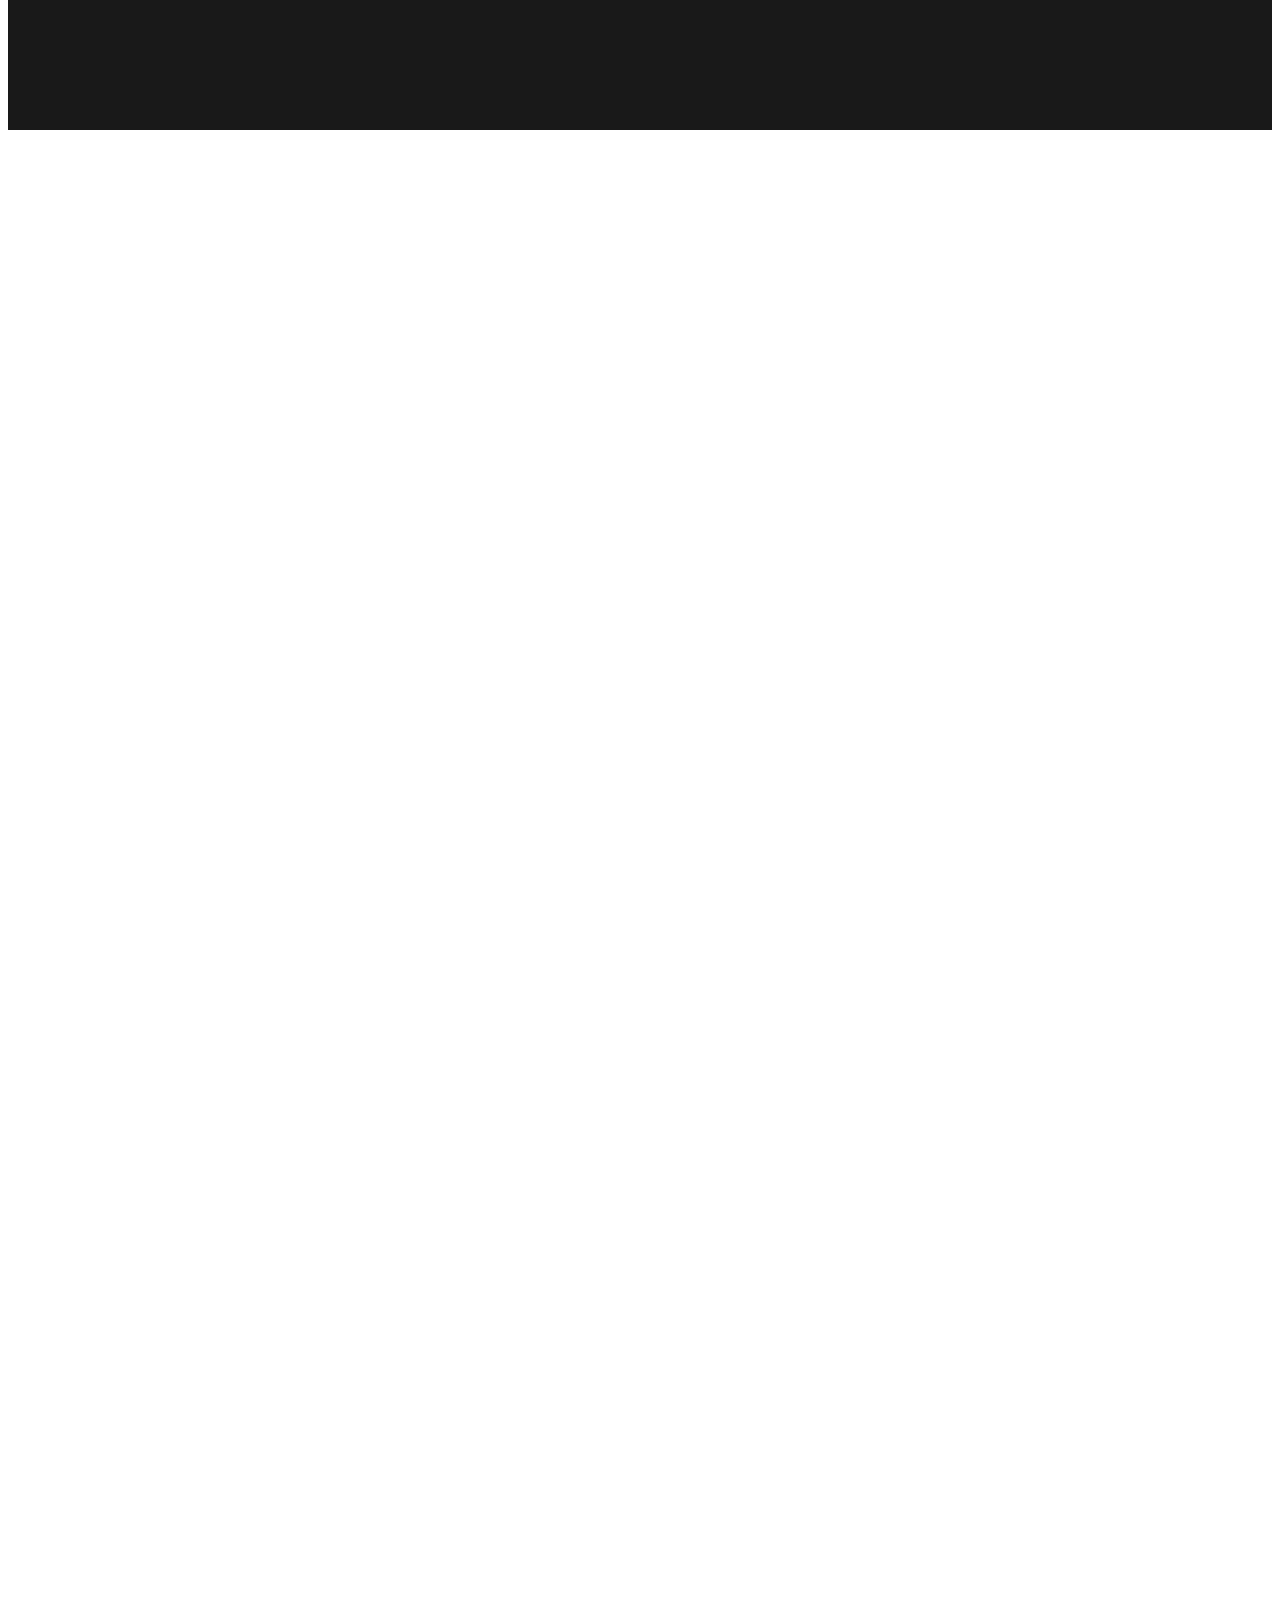
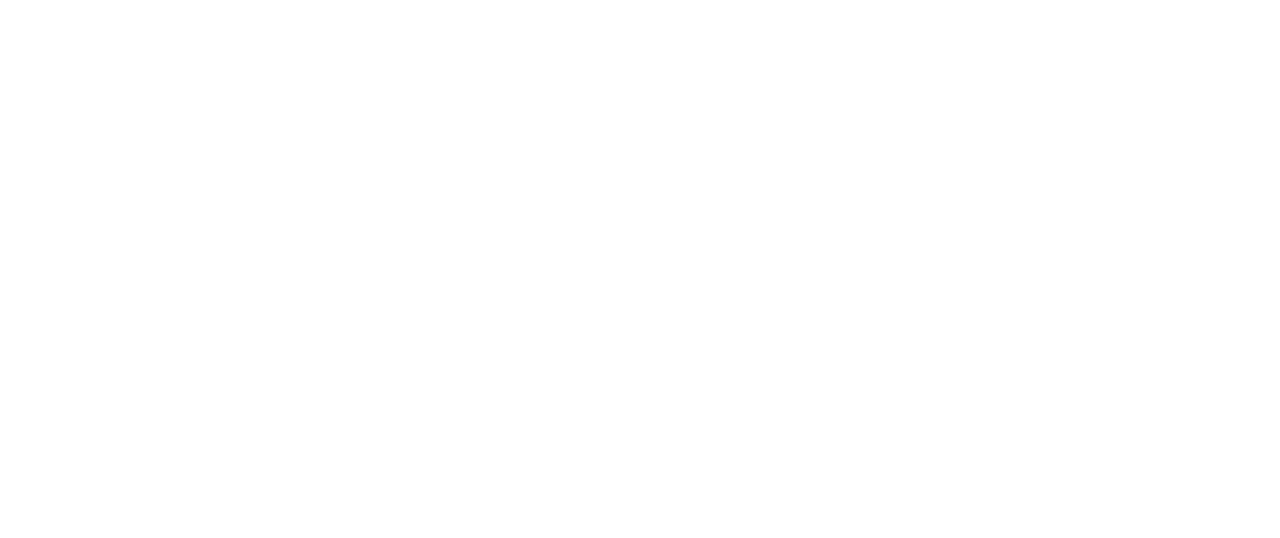
==== commit 17460f34: "justerat" ====
--- a/index.html
+++ b/index.html
@@ -155,7 +155,7 @@
         </section>
         <!-- our services section -->
         <section class="our-services">
-            <div class="container border">
+            <div class="container">
                 <div class="title">
                     <p>Our Services</p>
                     <h2>We Provide The Best Service For Consulting</h2>
@@ -198,8 +198,11 @@
                         </div>
                     </div>                    
                 </div>
-                <div class="btn-browse">
-                    <a class="btn-browse-transparant" href="#">Browse Services<i class="fa-regular fa-arrow-up-right"></i></a>   
+                <div class="btn-browse border">
+                    <a class="btn-browse-transparant" href="#">Browse Services<i class="fa-regular fa-arrow-up-right"></i></a>                 
+                </div>
+                <div class="background">
+                    <img src="images/bg-our-services.svg" alt="wawy background">
                 </div>
             </div>
                    
@@ -264,7 +267,6 @@
                     <p>Project & Case Studies</p>
                     <h2>Let's Looks Our Global Projects</h2>
                 </div>
-
                 <div class="global-project">
                     <!-- Grow your business -->
                     <div class="project">
@@ -458,7 +460,9 @@
                         </div>
                         <div class="h2-btn">
                             <h2>Get Every Single Articles & News</h2>
+                        <div class="btn-browse-article">
                             <a class="btn-transparent" href="#">Browse Article<i class="fa-regular fa-arrow-up-right"></i></a>   
+                        </div>    
                         </div>
                     </div>
                     <div class="images">
@@ -546,12 +550,18 @@
                 <div class="title">         
                     <h2>Get News Updates By Signup</h2>               
                     <div class="search-subscribe">
-                    <input type="epost-input" placeholder="username@domain.com">
-                    <a href="#">Subscribe<i class="fa-regular fa-arrow-up-right"></i></a>
-                    </div>
+                        <div class="input border">
+                            <input type="epost-input" placeholder="username@domain.com">
+                        </div>
+                        <div class="btn-subscribe">
+                            <a href="#">Subscribe<i class="fa-regular fa-arrow-up-right"></i></a>
+                        </div>
+                    </div>    
                 </div>
             </div>    
-        <img src="images/Element.png" alt="">
+            <div class="background border">
+                <img src="images/Element.png" alt="element background">
+            </div>
     </section>     
     </main>  
         <!-- footer section -->
--- a/css/style.css
+++ b/css/style.css
@@ -481,7 +481,6 @@
   flex-direction: column;
   width: 1320px;
   height: 631px;
-  border: 1px solid black;
 }
 .our-services .container .title {
   align-self: flex-start;
@@ -561,29 +560,34 @@
 }
 .our-services .container .btn-browse {
   display: flex;
-  justify-content: center;
-  align-items: center;
-  gap: 50px;
+  align-items: center;
   width: 221px;
   height: 56px;
 }
 .our-services .container .btn-browse a {
-  display: center;
+  display: flex;
   text-decoration: none;
   border-radius: 30px;
   padding: 10px 30px;
   font-weight: 500;
   font-size: 16;
+  gap: 7px;
   color: #191919;
   border: 1px solid black;
   background-color: #F0EFE9 i;
-  background-color-margin-left: 8px;
-  background-color-font-size: 0.9em;
 }
 .our-services .container .btn-browse a:hover {
   background-color: black;
   border: 1px solid #191919;
   color: #f0efe9;
+}
+.our-services .container .background {
+  display: flex;
+  position: relative;
+  left: 580px;
+  bottom: 75px;
+  width: 739px;
+  height: 215px;
 }
 
 .why-us {
@@ -1011,11 +1015,14 @@
   width: 797px;
   height: 60px;
 }
-.article-news .container .content .title .h2-btn a {
+.article-news .container .content .title .h2-btn .btn-browse-article a {
   display: flex;
   align-items: center;
   width: 221px;
   height: 56px;
+}
+.article-news .container .content .title .h2-btn i {
+  padding-left: 10px;
 }
 .article-news .container .content .images {
   display: flex;
@@ -1097,14 +1104,21 @@
   width: 495px;
   height: 56px;
 }
-.sign-up .container .search-subscribe input {
+.sign-up .container .search-subscribe .input {
+  display: flex;
+  justify-content: center;
+  align-items: center;
+}
+.sign-up .container .search-subscribe .input input {
   width: 308px;
   height: 56px;
   border-radius: 40px;
   border: none;
-  margin-left: 5px;
-}
-.sign-up .container .search-subscribe a {
+}
+.sign-up .container .search-subscribe .btn-subscribe {
+  display: flex;
+}
+.sign-up .container .search-subscribe .btn-subscribe a {
   display: flex;
   align-items: center;
   justify-content: center;
@@ -1115,8 +1129,21 @@
   color: black;
   text-decoration: none;
 }
-.sign-up .container .search-subscribe a i {
+.sign-up .container .search-subscribe .btn-subscribe a i {
   padding-left: 10px;
+}
+.sign-up .container .search-subscribe .btn-subscribe a:hover {
+  background-color: #191919;
+  border: 1px solid #191919;
+  color: #dad9d3;
+}
+.sign-up .background {
+  display: flex;
+  position: relative;
+  right: 430px;
+  top: 40px;
+  width: 155px;
+  height: 68px;
 }
 
 .footer {
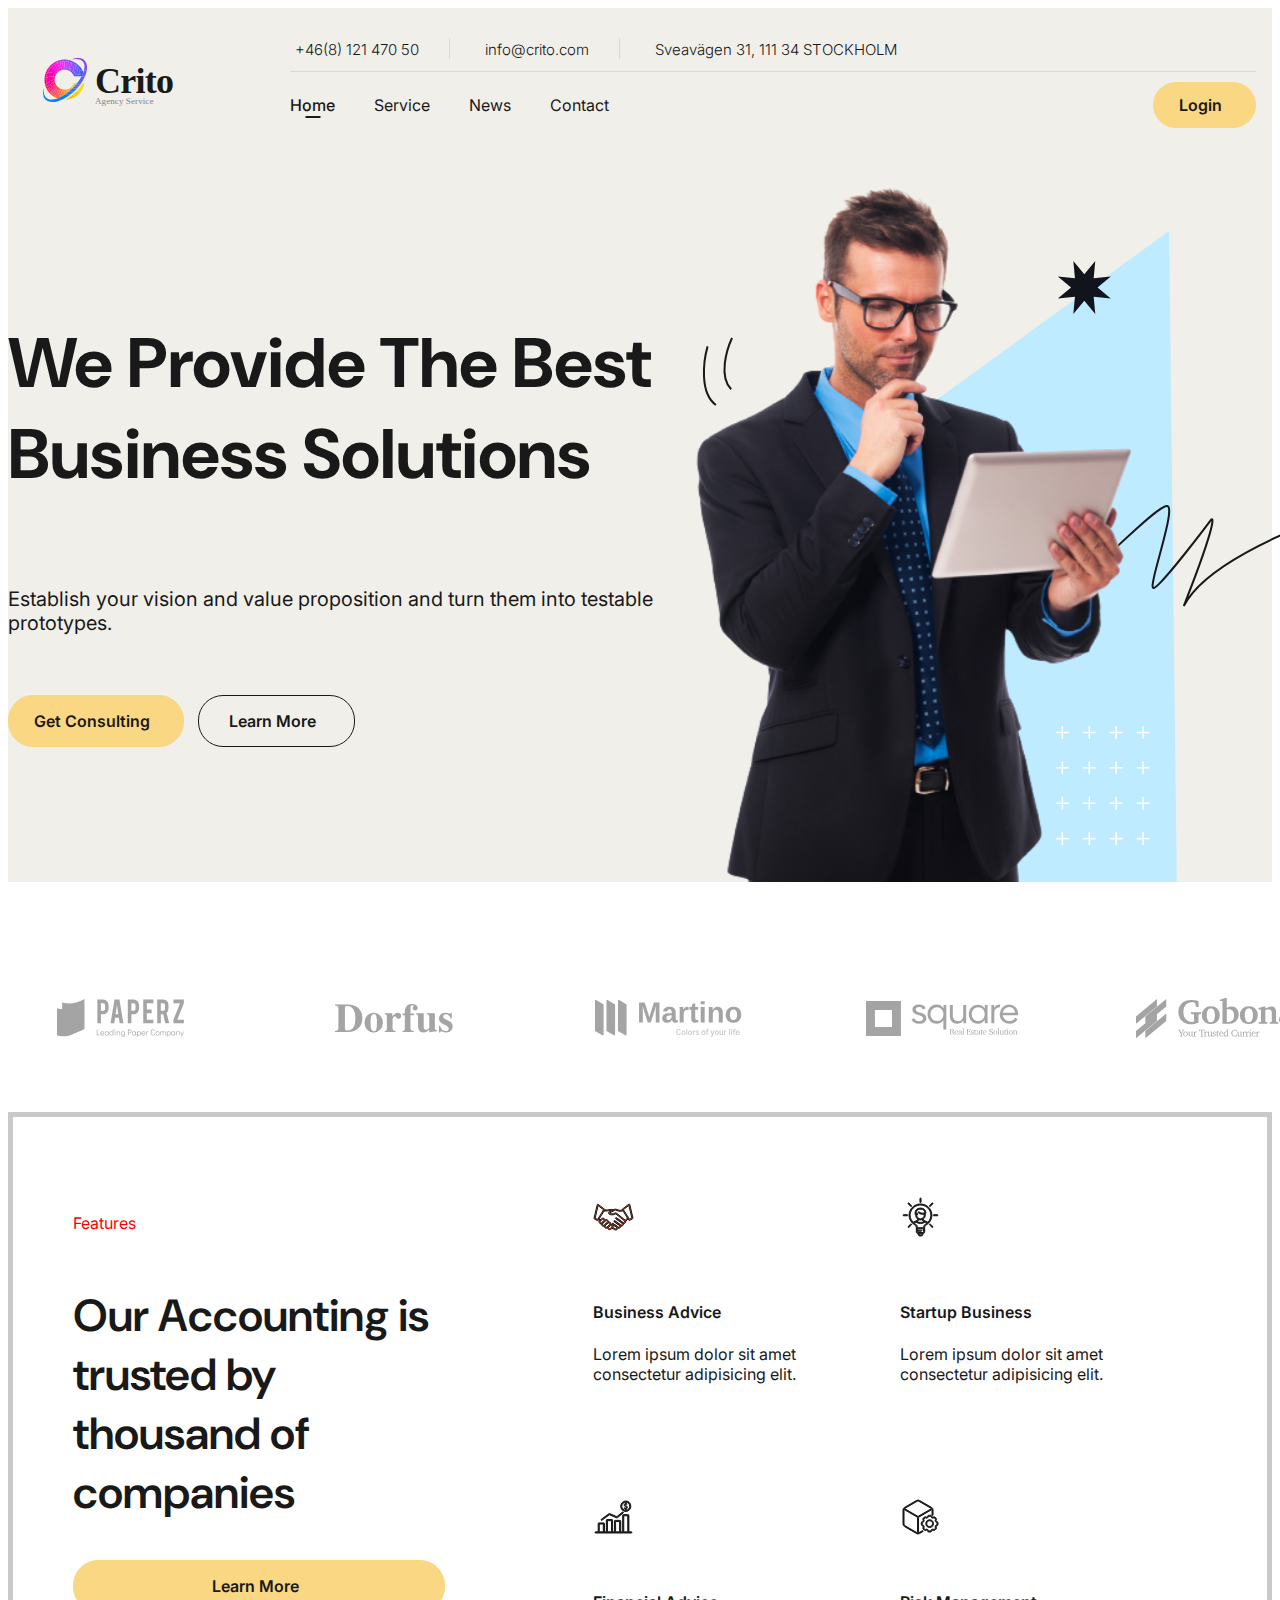
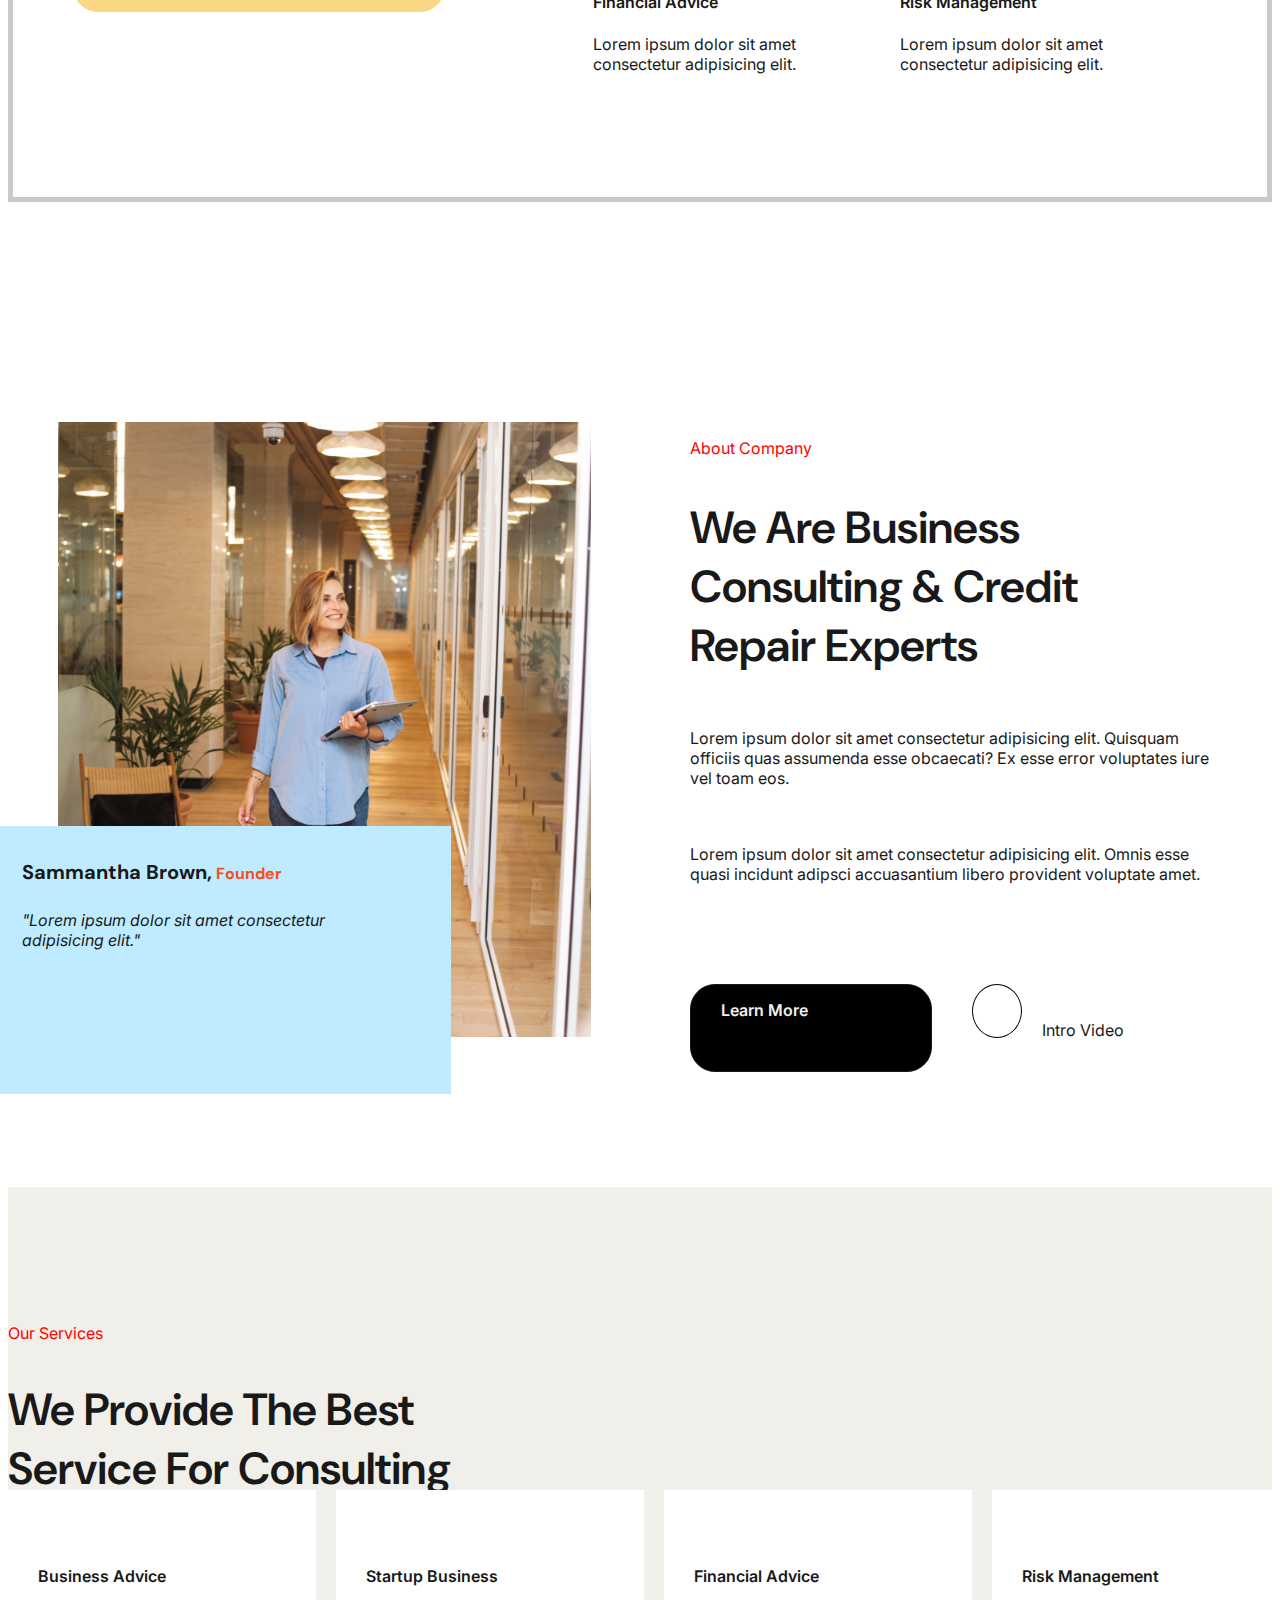
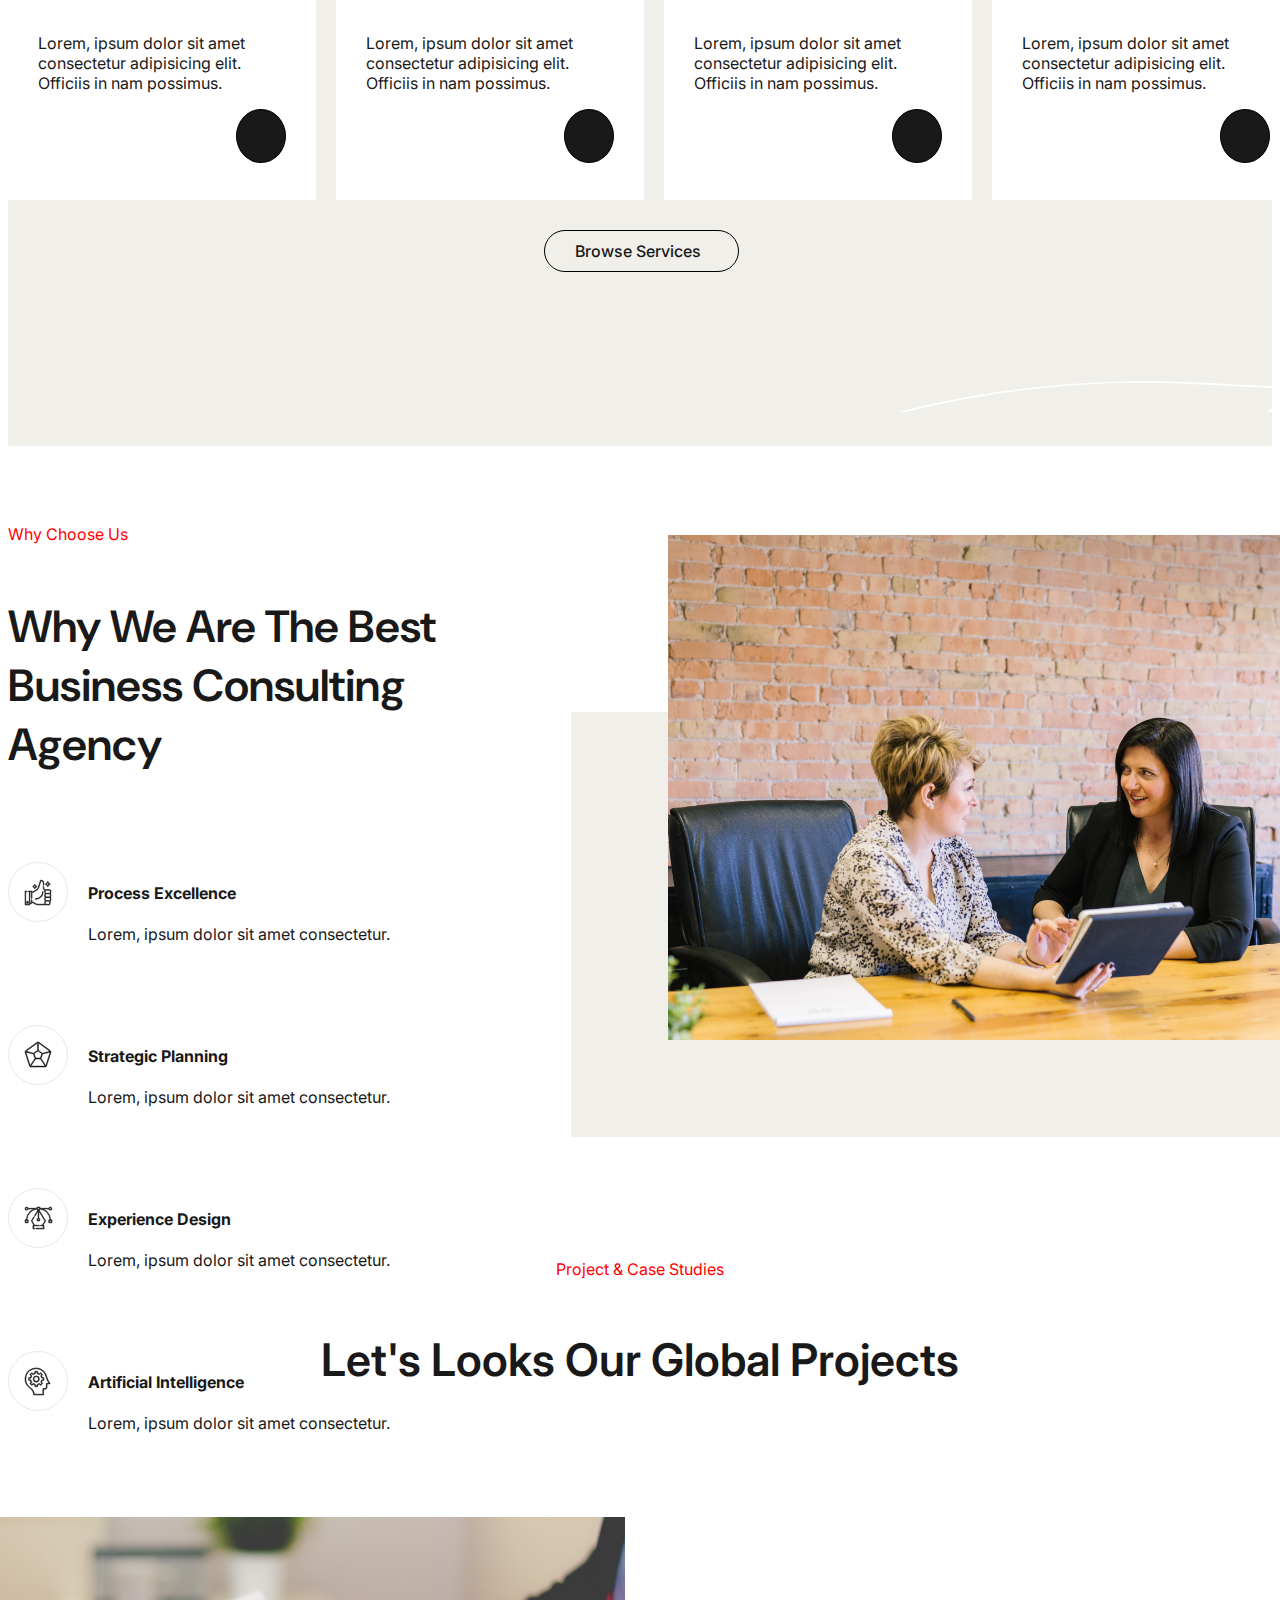
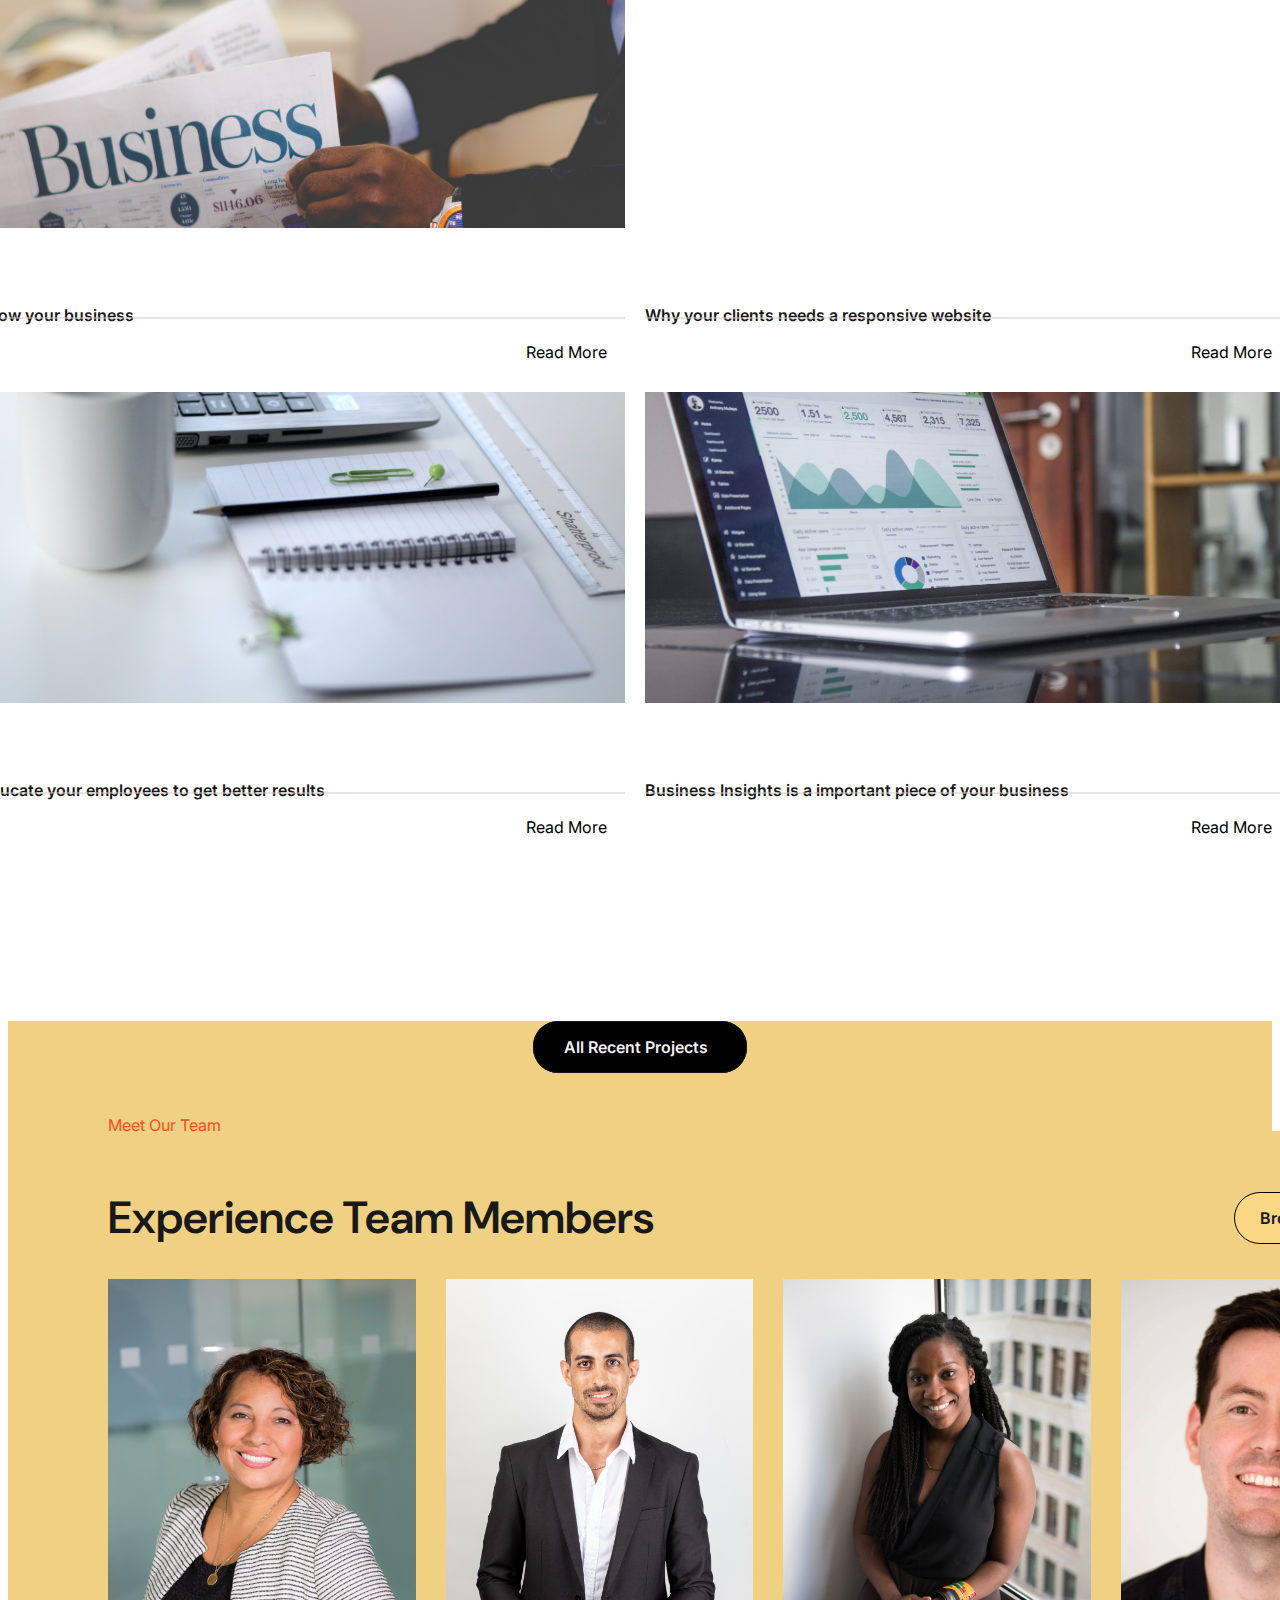
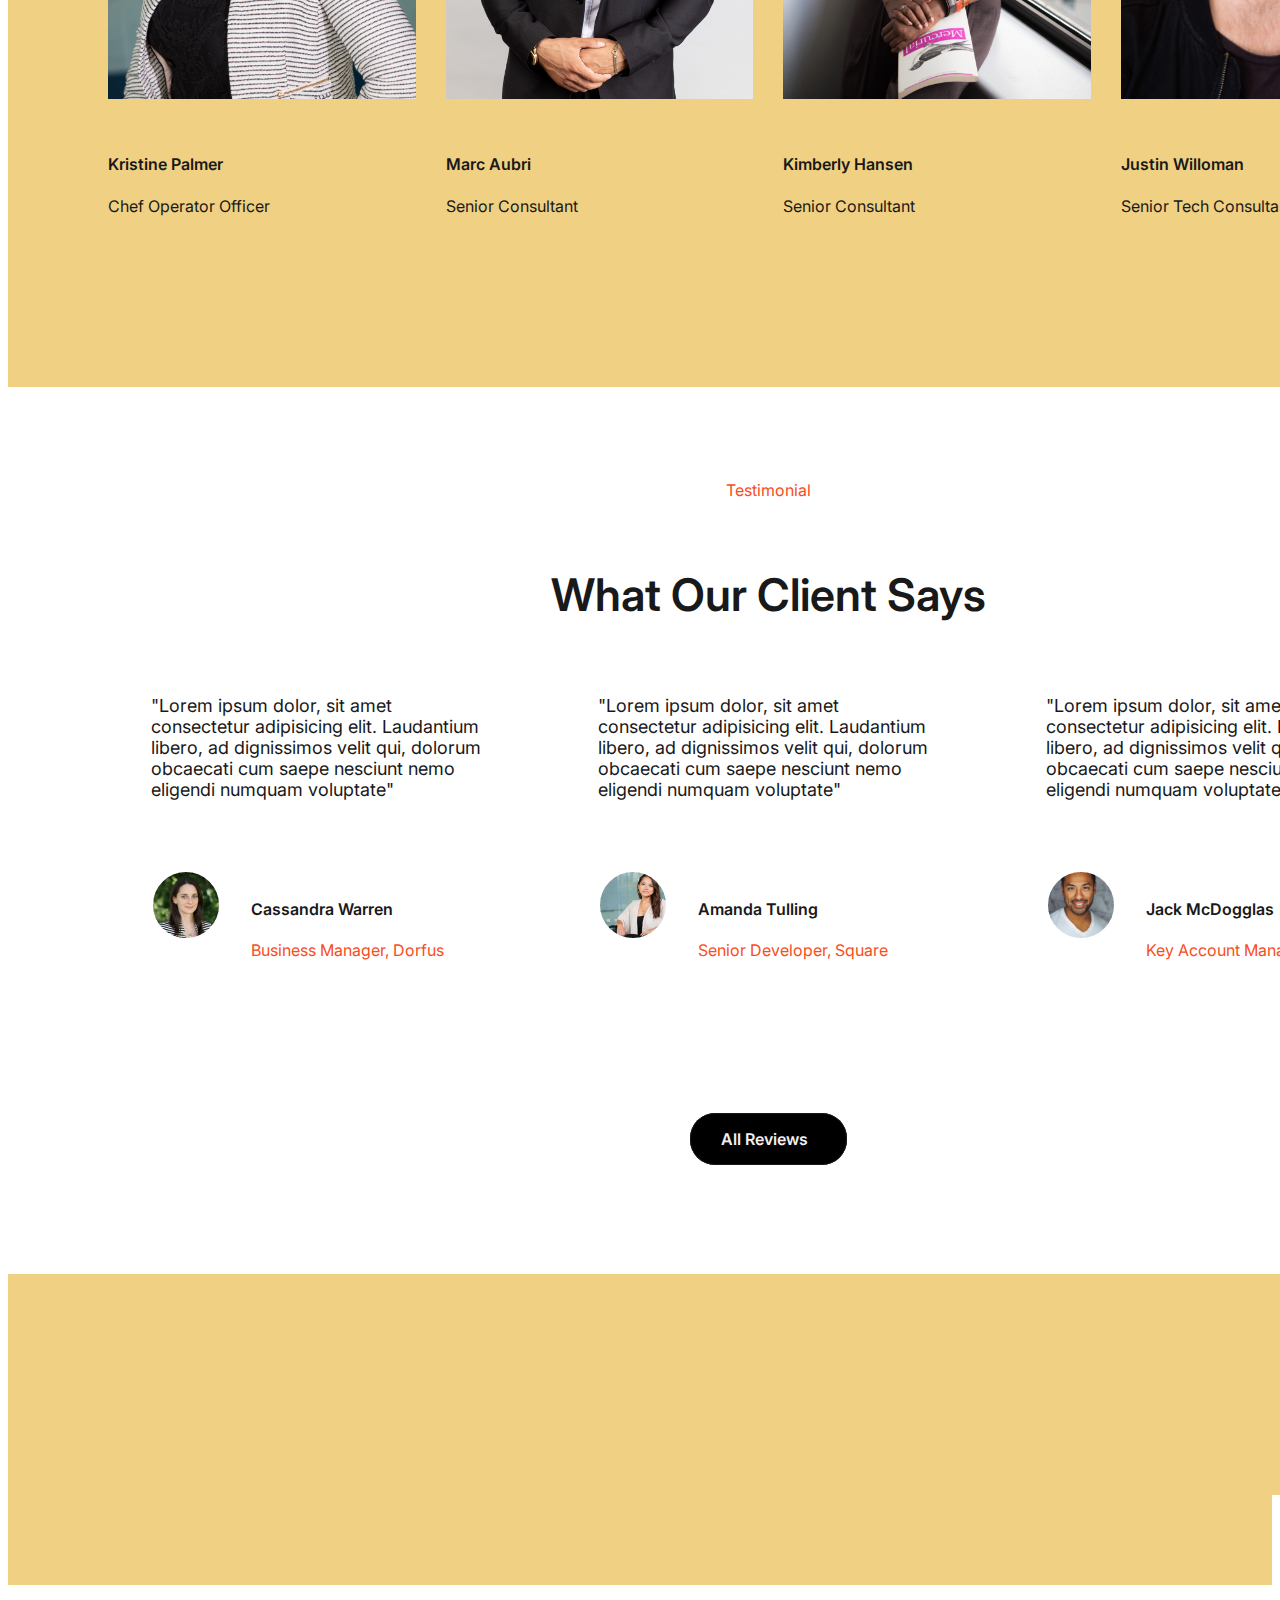
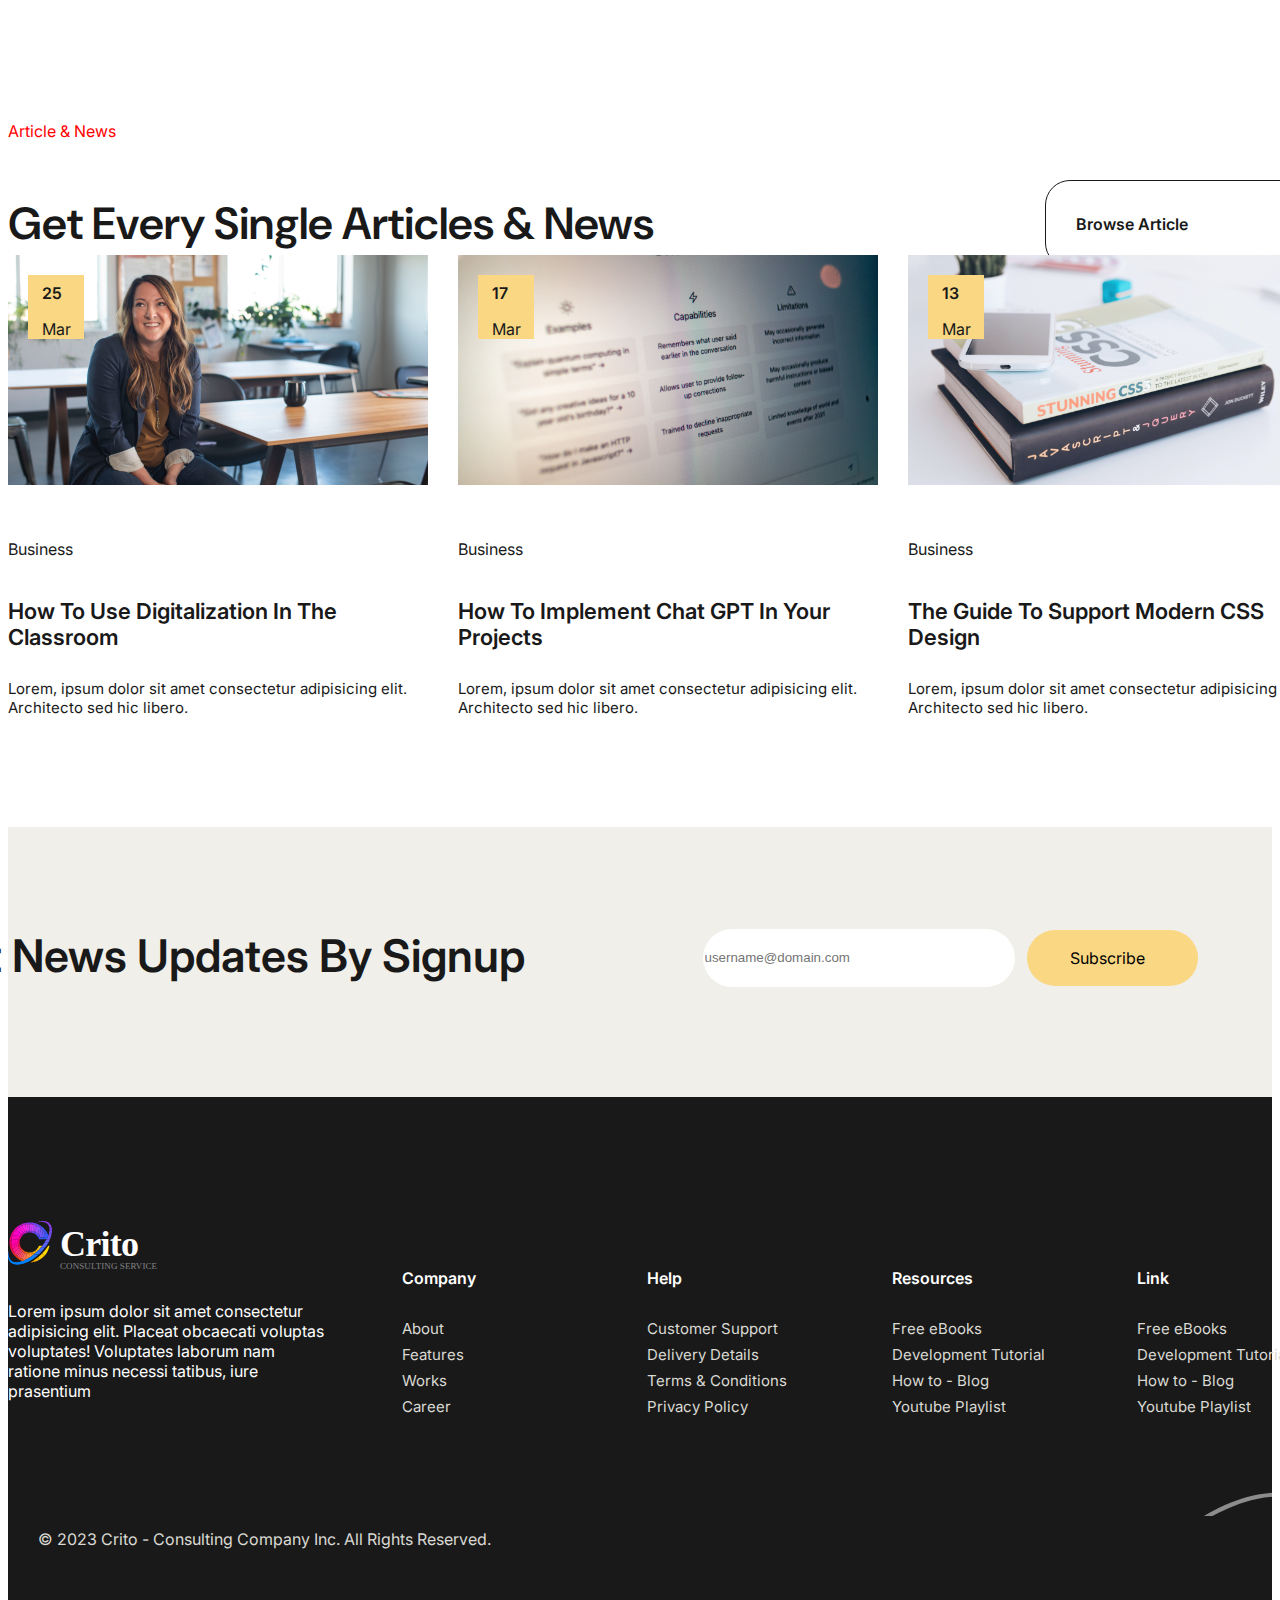
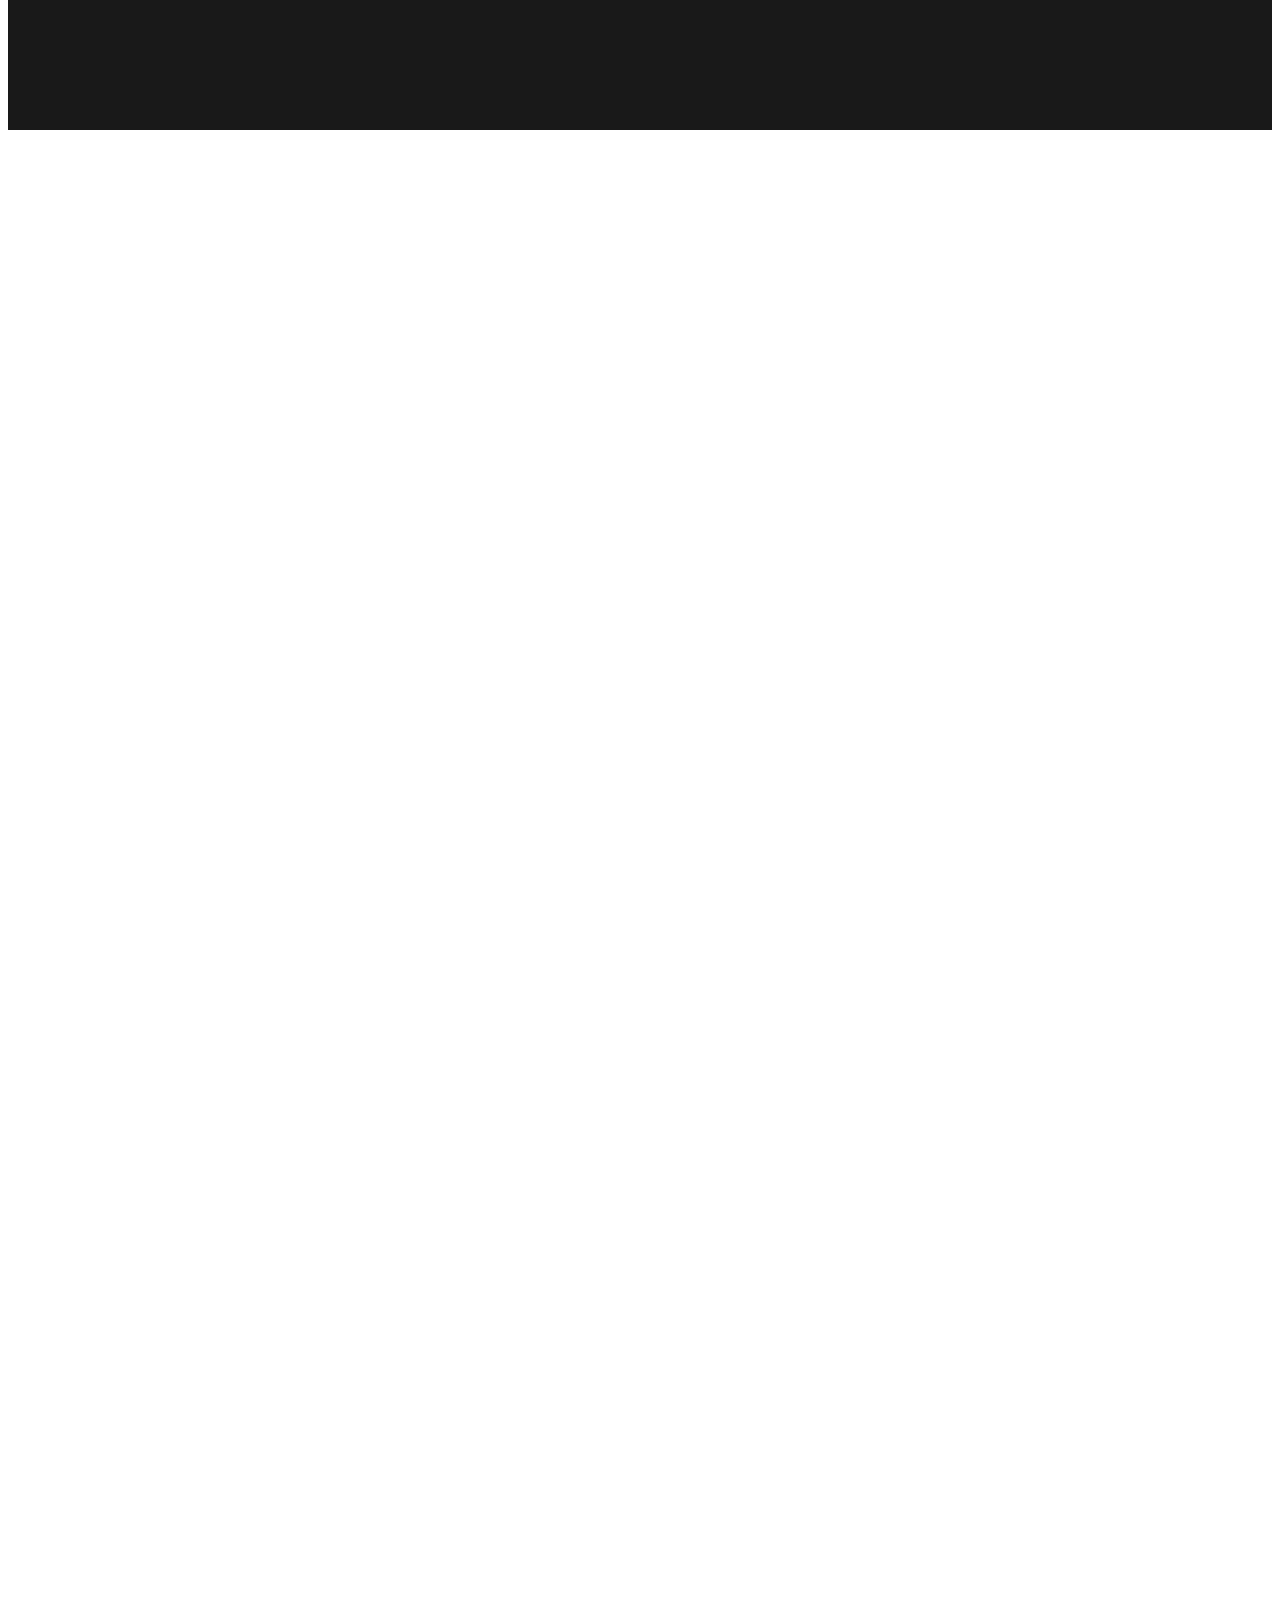
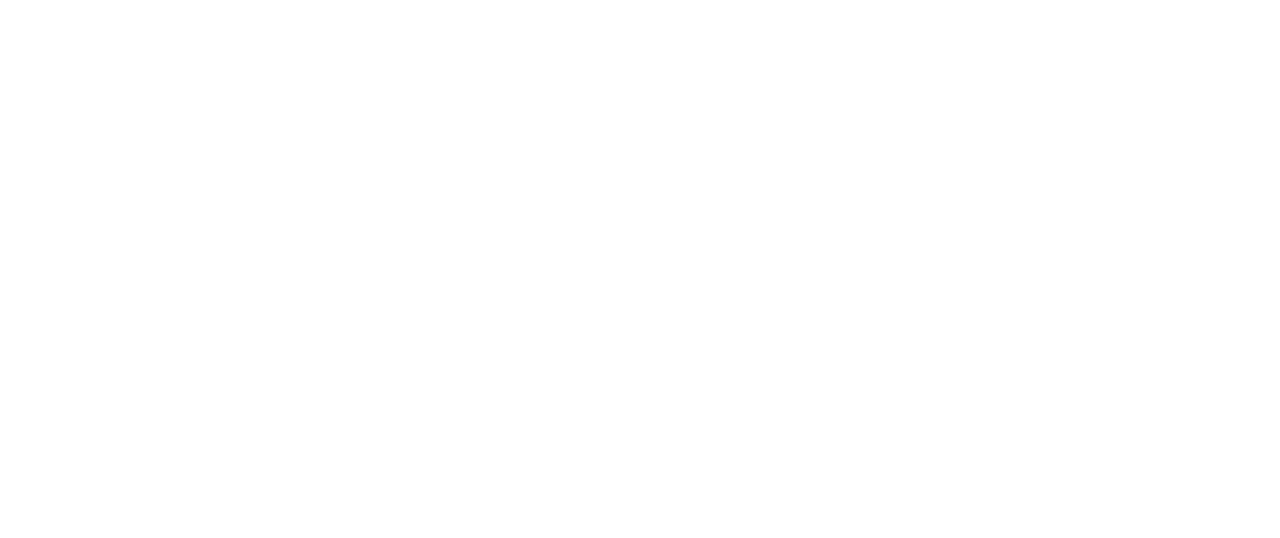
==== commit 95279560: "ändrat wawy footer" ====
--- a/index.html
+++ b/index.html
@@ -558,15 +558,16 @@
                         </div>
                     </div>    
                 </div>
+                <div class="background">
+                    <img src="images/Element.png" alt="element background">
+                </div>
             </div>    
-            <div class="background border">
-                <img src="images/Element.png" alt="element background">
-            </div>
+            
     </section>     
     </main>  
         <!-- footer section -->
     <section class="footer">
-            <div class="container">
+            <div class="container border">
                 <div class="logo">
                     <div><img src="images/Logo-footer.svg" alt="crito logotype"></div>
                     <p>Lorem ipsum dolor sit amet consectetur <br>adipisicing elit. Placeat obcaecati voluptas <br>
@@ -619,22 +620,24 @@
                     <li><a href="#">Youtube Playlist</a></li>
                         </ul>
                     </div>    
-                </div>
+                </div>                
             </div>          
-            <div class="container-socialmedia">
-                <div class="line"></div>
-            <div class="socialmedia">
-                <p>
+            <div class="container-socialmedia">               
+                <div class="ikoner">
+                    <p>
                     © 2023 Crito - Consulting Company Inc. All Rights Reserved.
-                </p>
-                <div class="social-media">
+                    </p>
+                    <div class="social-media">
                     <a href="https://facebook.com/" target="_blank"><i class="fa-brands fa-facebook"></i></a>
                     <a href="https://twitter.com/" target="_blank"><i class="fa-brands fa-twitter"></i></a>
                     <a href="htpps://instagram.com/" target="_blank"><i class="fa-brands fa-instagram"></i></a>
                     <a href="htpps://linkedin.com/" target="_blank"><i class="fa-brands fa-linkedin"></i></a>
-                </div>          
-            </div>
-            </div>
+                    </div>          
+                </div>
+                <div class="bg-wawy">
+                    <img src="images/bg-footer.svg" alt="">
+                </div>           
+            </div>          
     </section>
     <div style="height: 2000px;"></div>
 </body>
--- a/css/style.css
+++ b/css/style.css
@@ -1137,13 +1137,14 @@
   border: 1px solid #191919;
   color: #dad9d3;
 }
-.sign-up .background {
+.sign-up .container .background {
   display: flex;
   position: relative;
-  right: 430px;
+  left: 230px;
   top: 40px;
   width: 155px;
   height: 68px;
+  color: #191919;
 }
 
 .footer {
@@ -1229,26 +1230,34 @@
   height: 52px;
   color: #dad9d3;
 }
-.footer .container-socialmedia .socialmedia {
+.footer .container-socialmedia .ikoner {
   display: flex;
   justify-content: space-between;
   align-items: center;
   padding-top: 60px;
   width: 1320px;
 }
-.footer .container-socialmedia .socialmedia p {
+.footer .container-socialmedia .ikoner p {
   display: flex;
   padding-top: 20px;
   padding-left: 30px;
 }
-.footer .container-socialmedia .socialmedia .social-media {
-  justify-content: space-between;
-}
-.footer .container-socialmedia .socialmedia .social-media a {
+.footer .container-socialmedia .ikoner .social-media {
+  justify-content: space-between;
+}
+.footer .container-socialmedia .ikoner .social-media a {
   margin: 10px;
   color: #F0EFE9;
   font-size: 1.3rem;
 }
-.footer .container-socialmedia .socialmedia .social-media a:hover {
+.footer .container-socialmedia .ikoner .social-media a:hover {
   color: #666666;
+}
+.footer .container-socialmedia .bg-wawy {
+  display: flex;
+  position: relative;
+  left: 141px;
+  bottom: 60px;
+  width: 308px;
+  height: 107px;
 }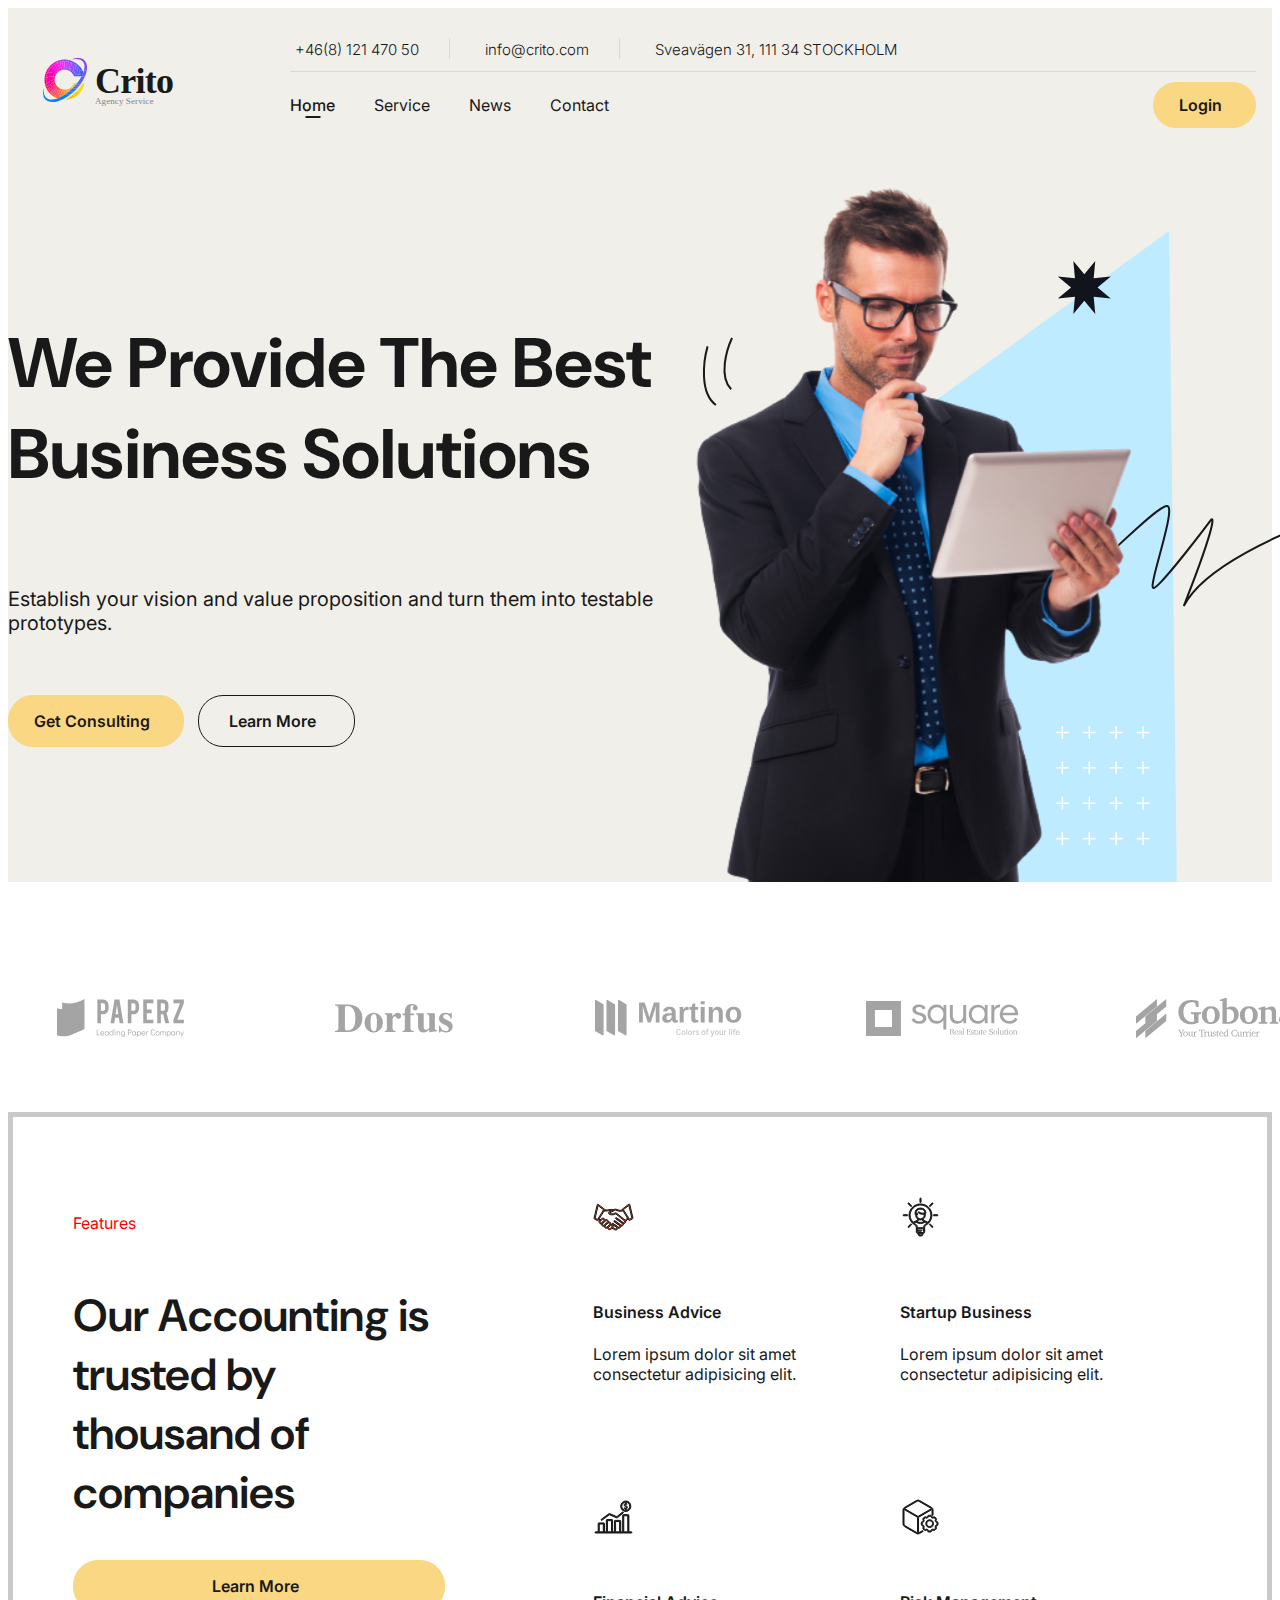
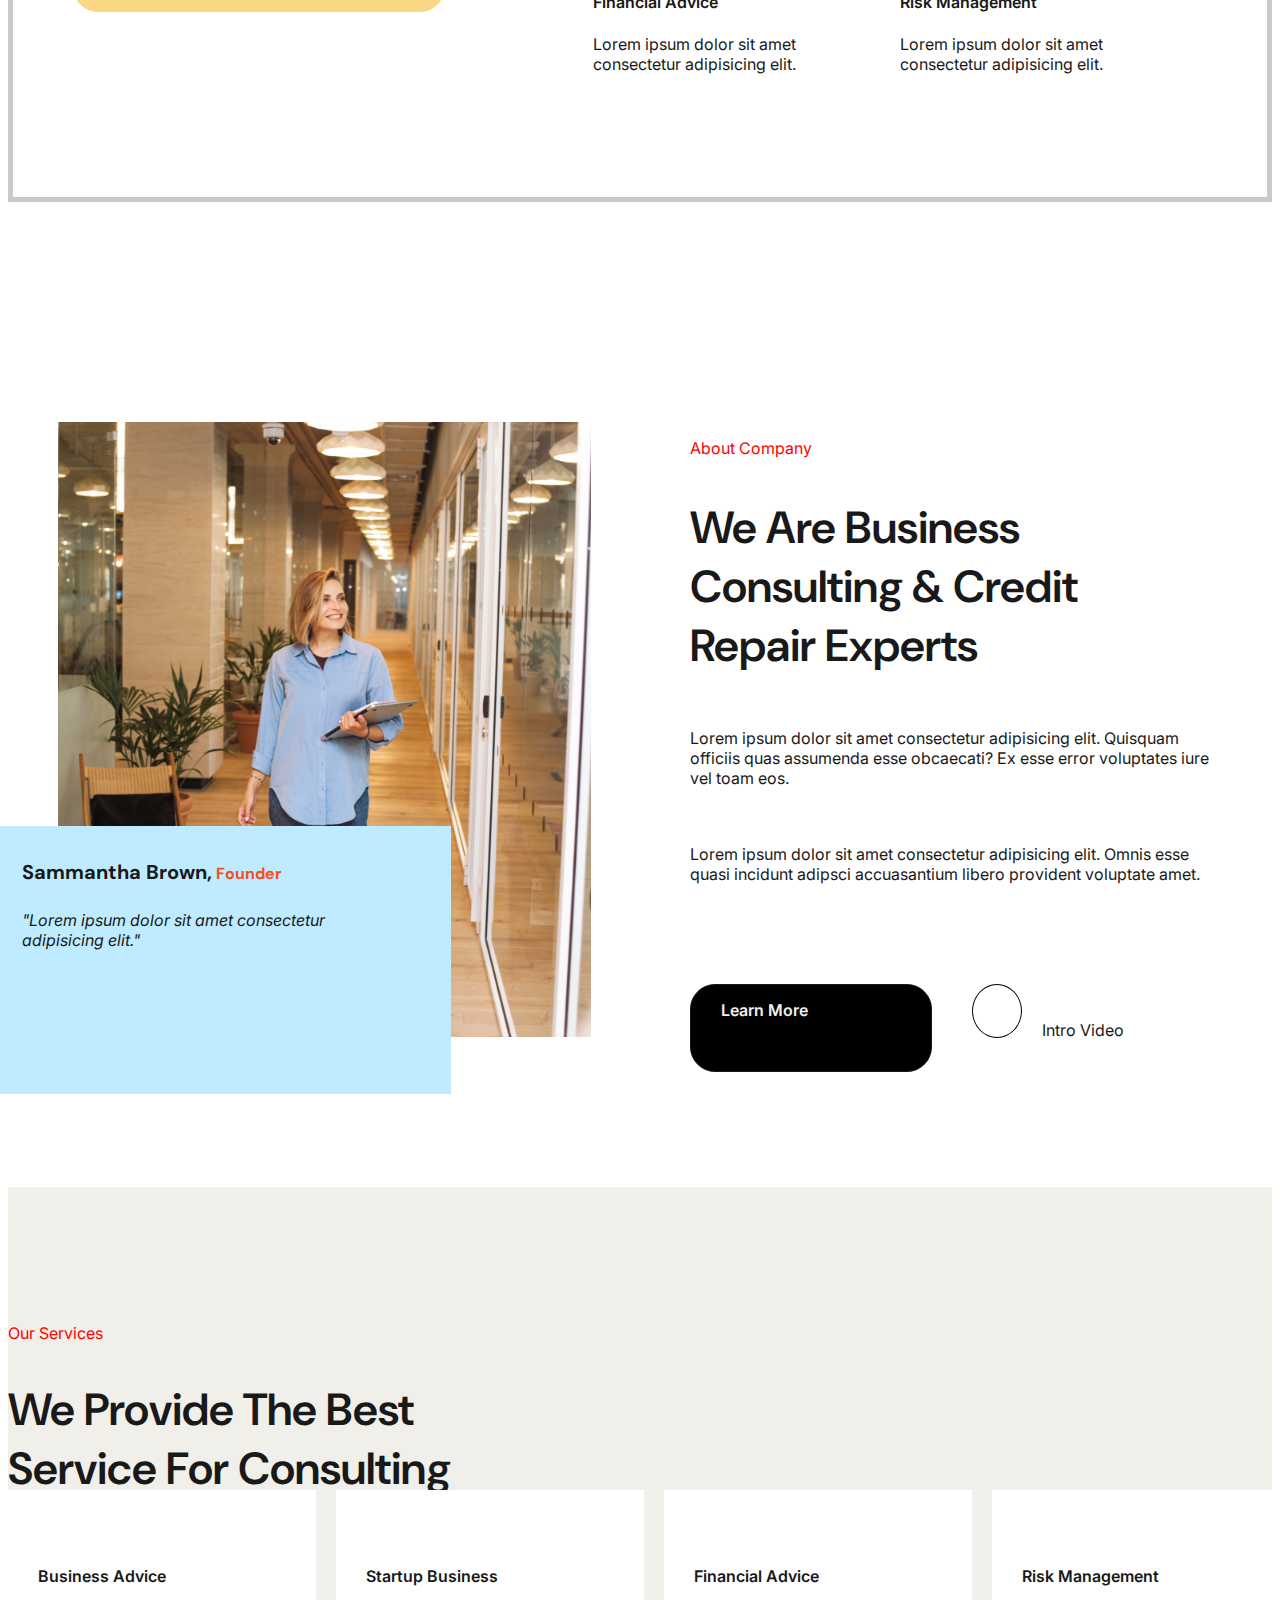
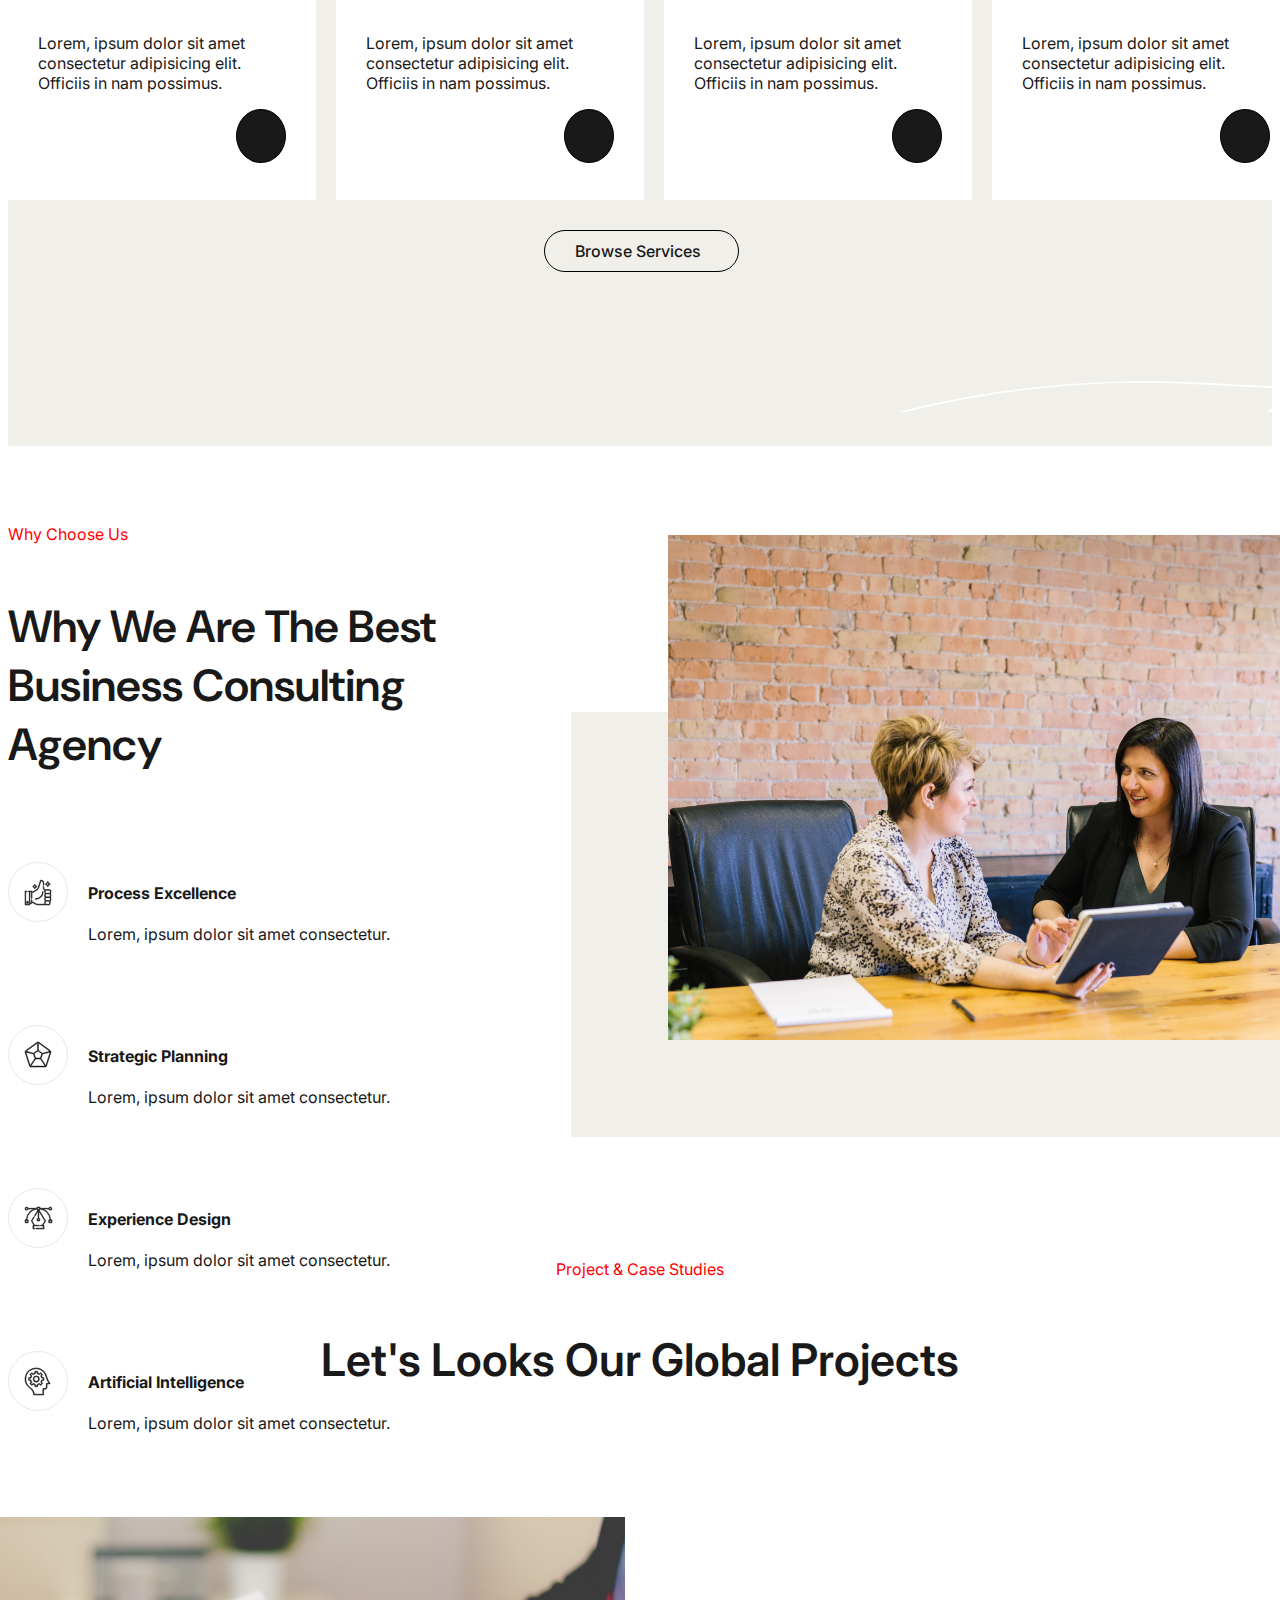
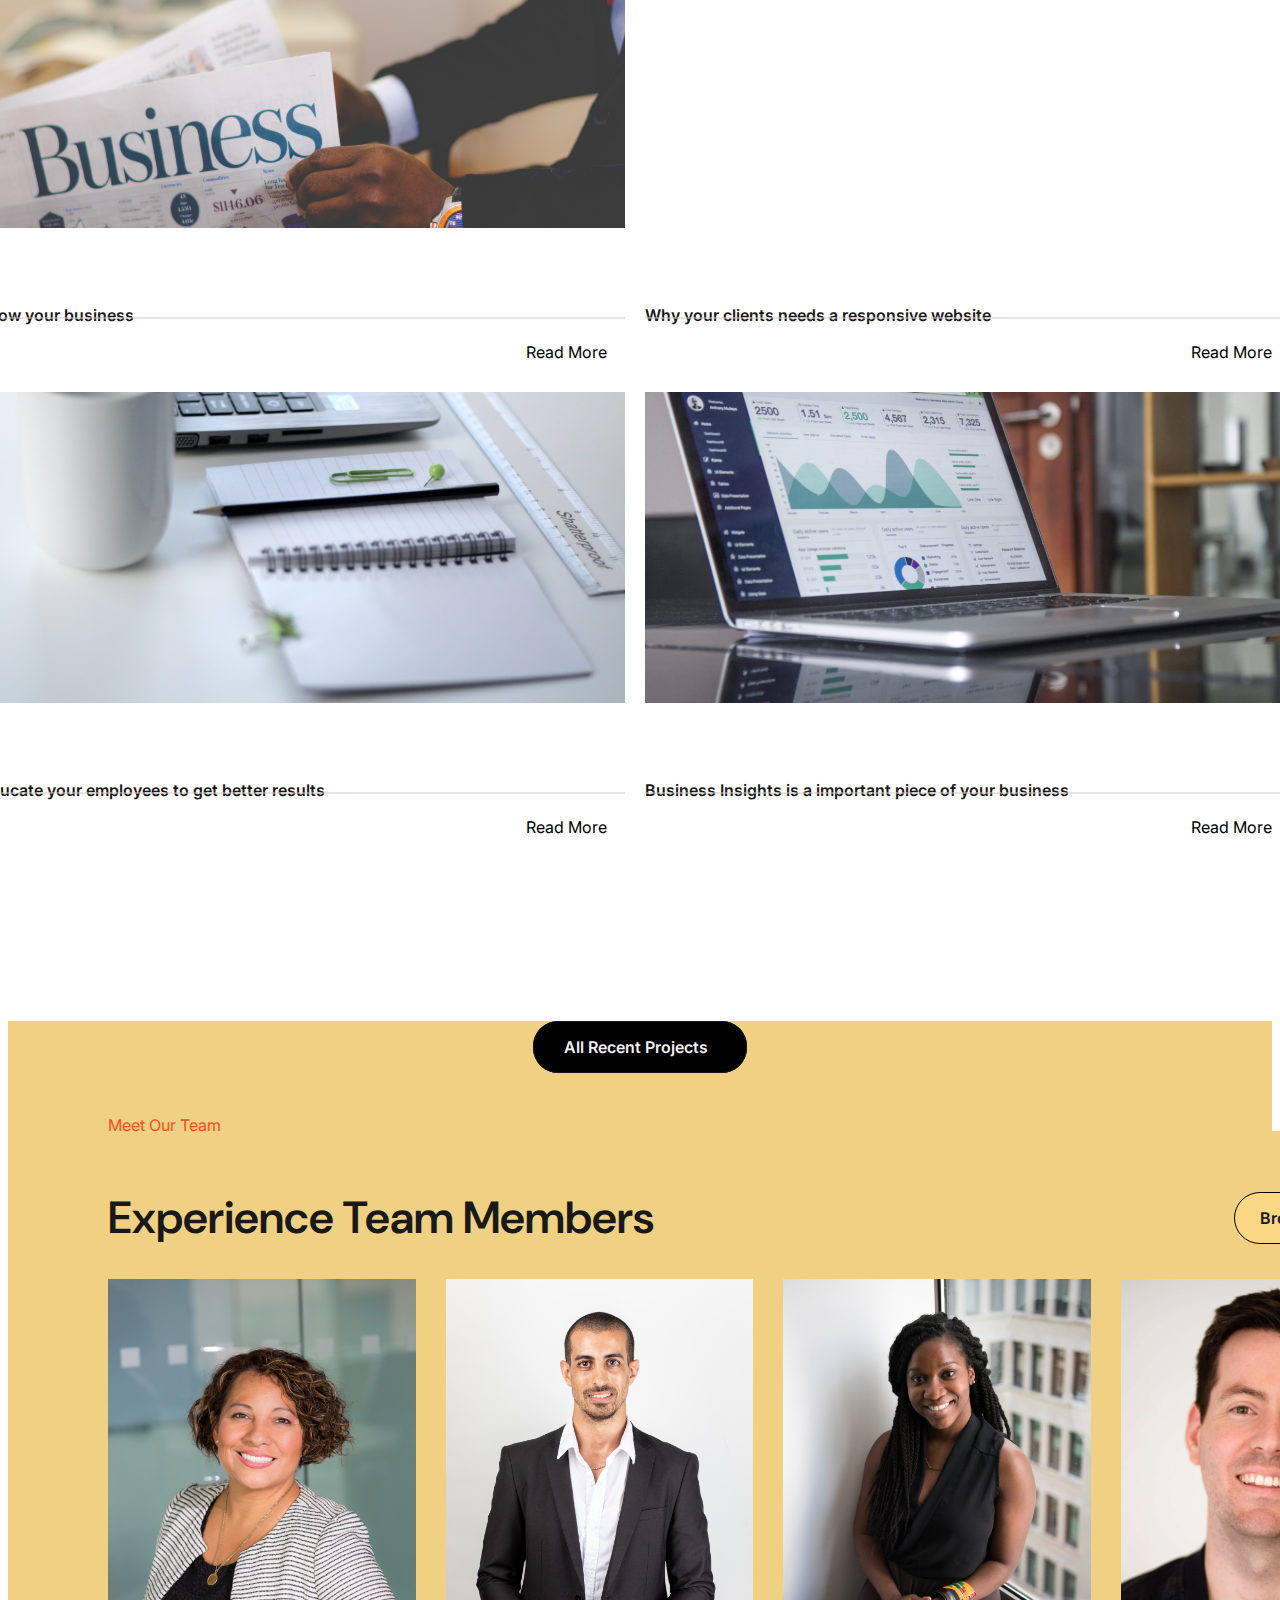
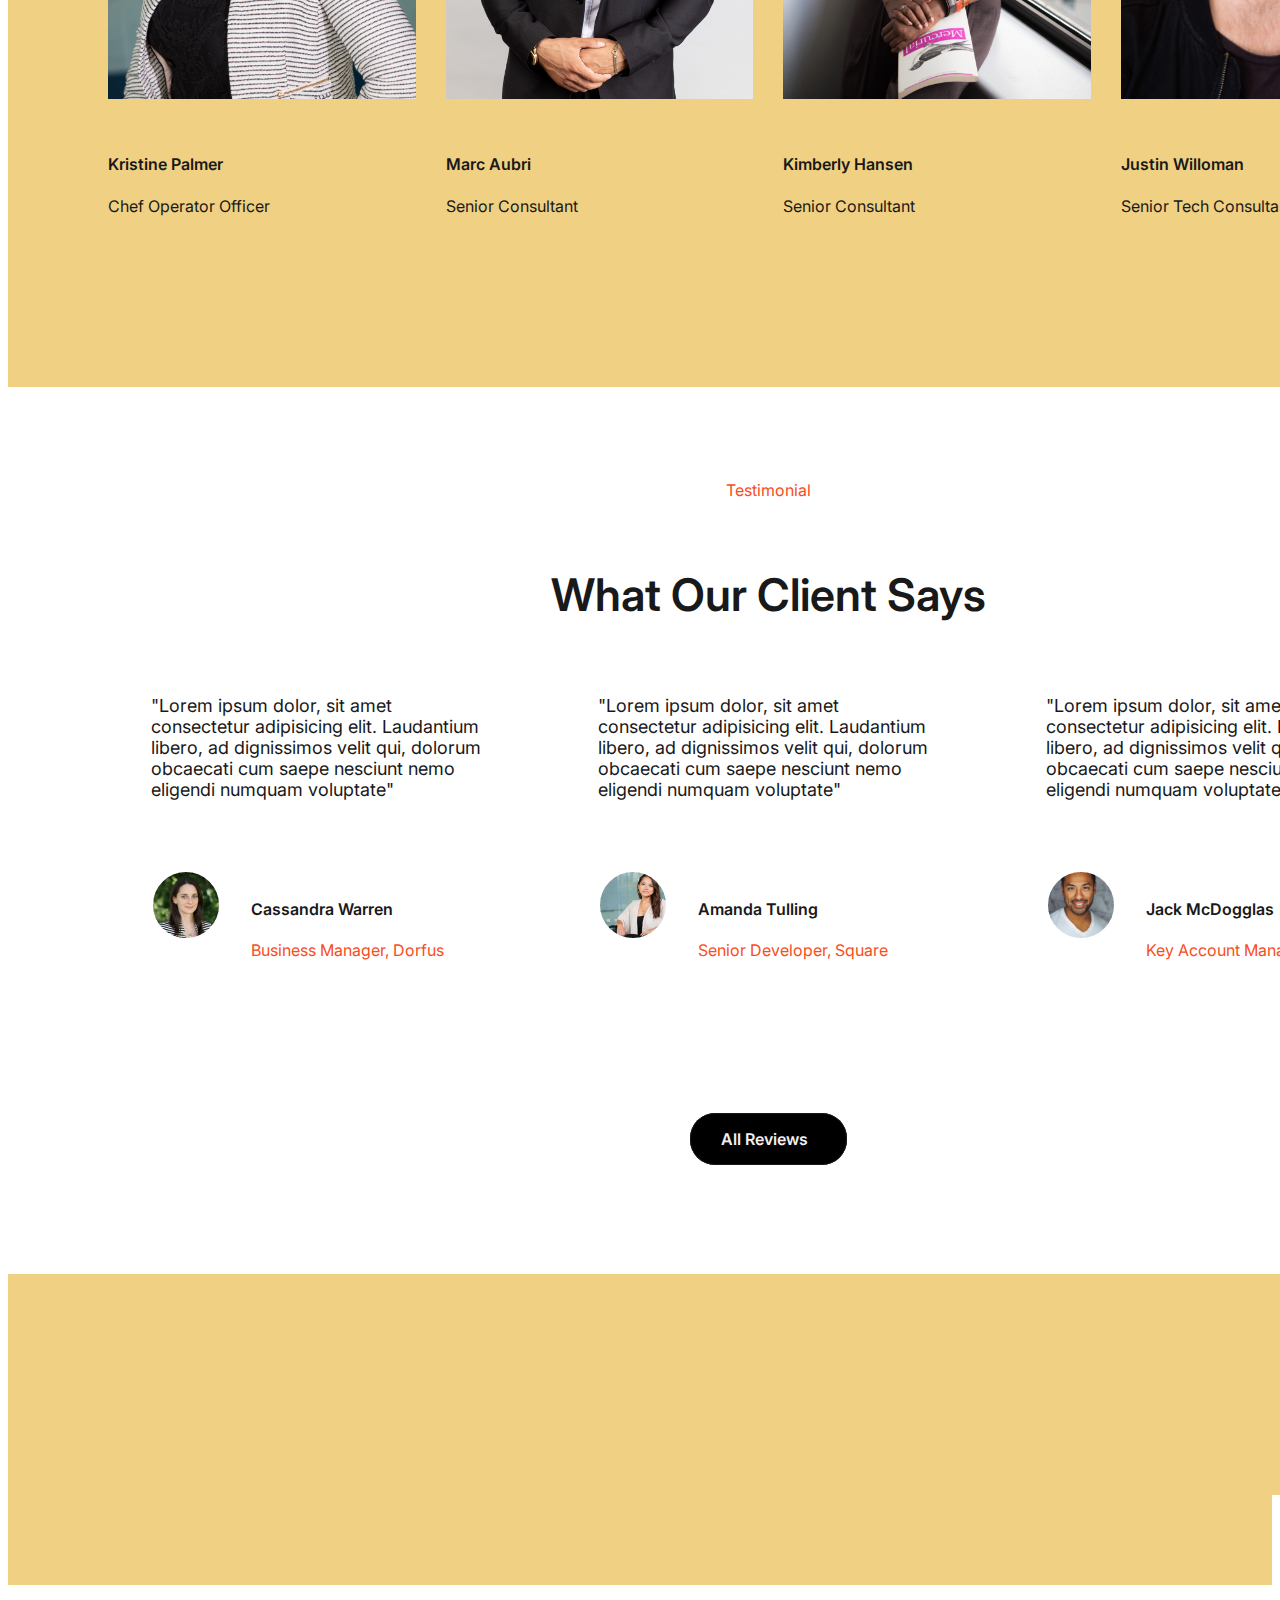
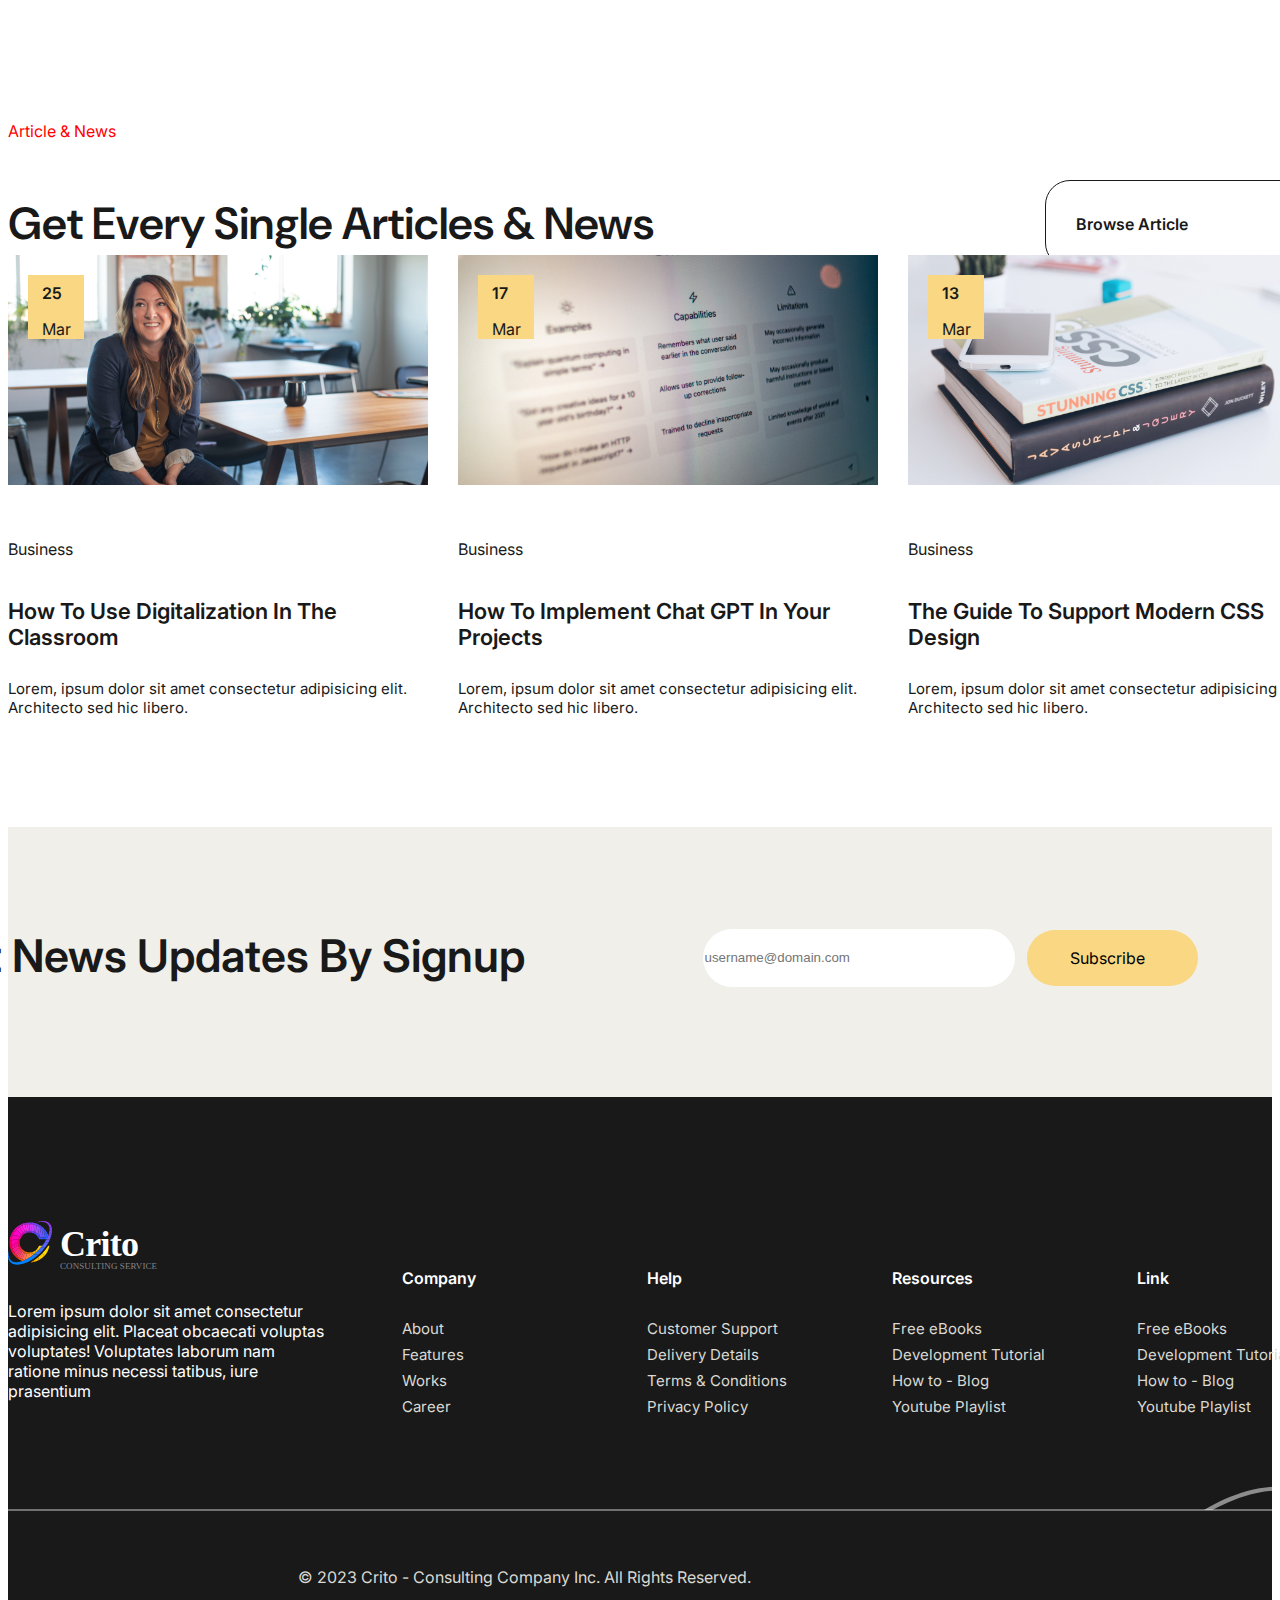
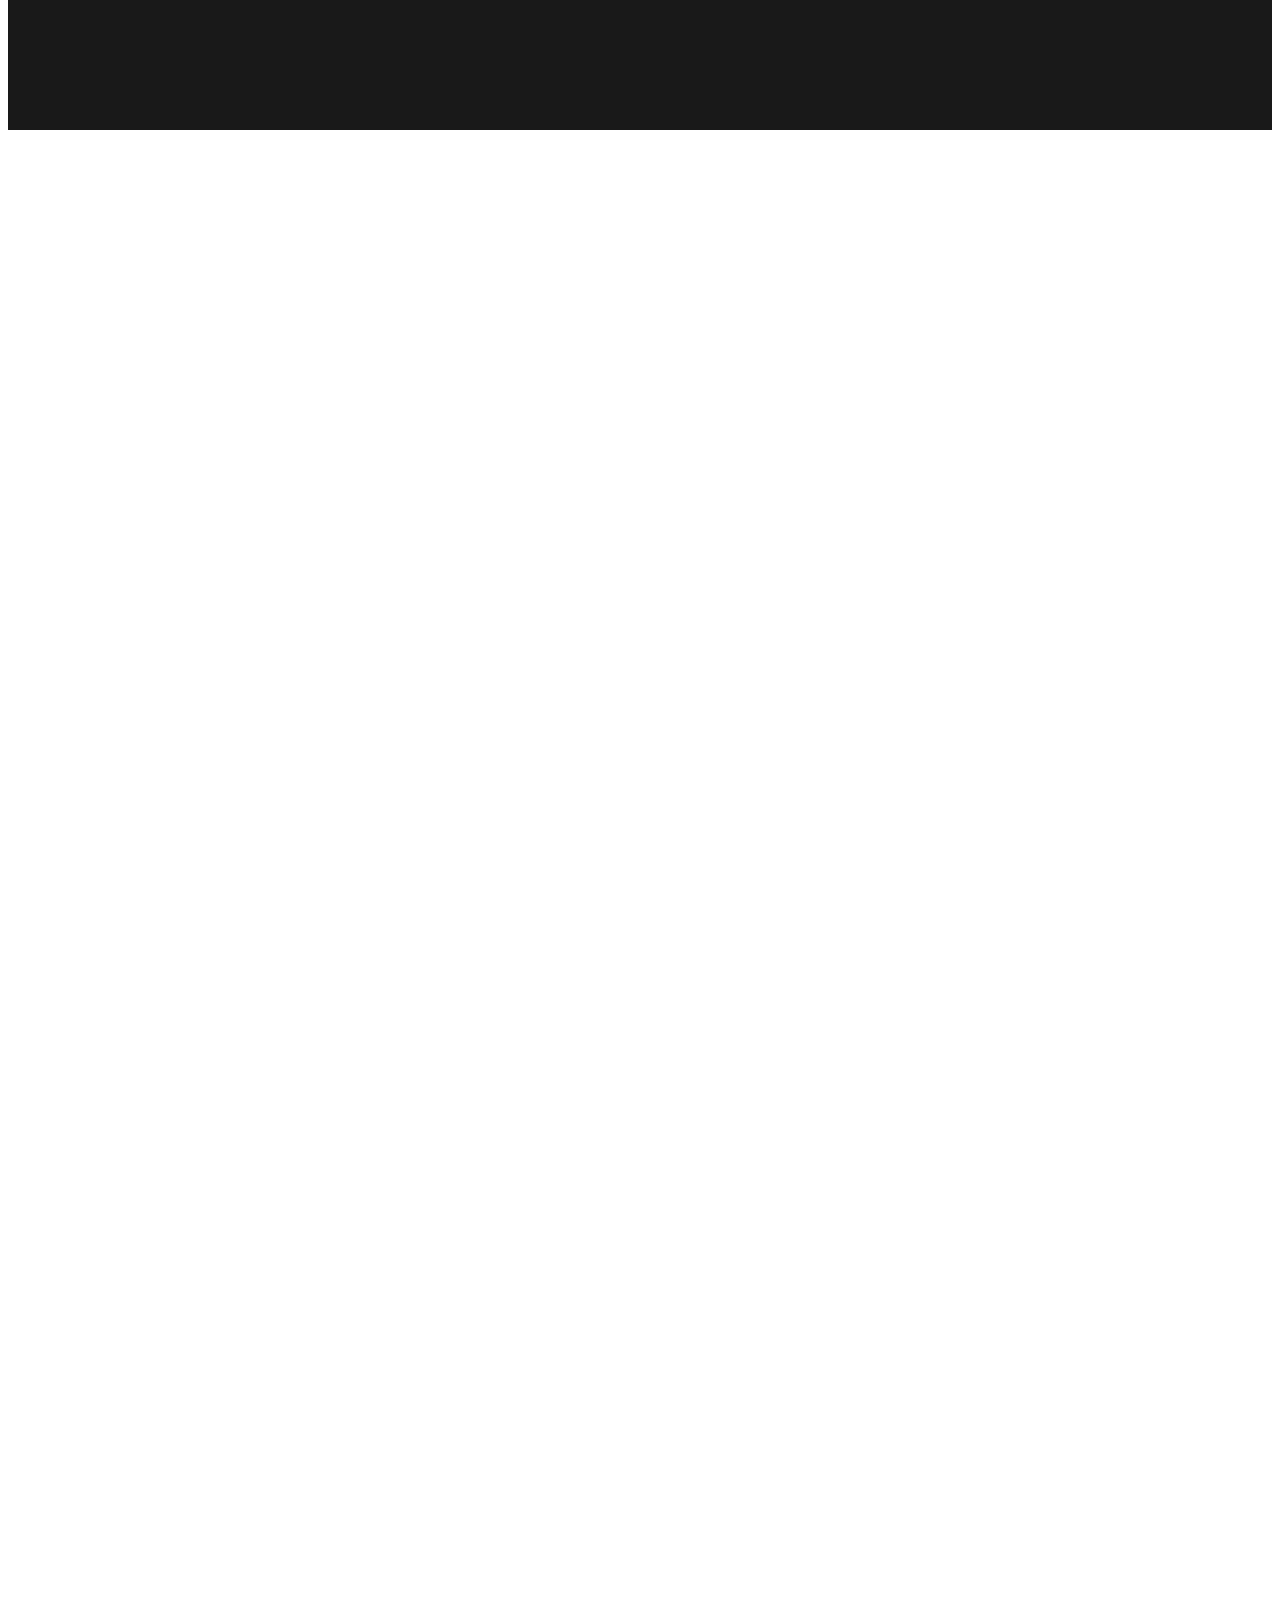
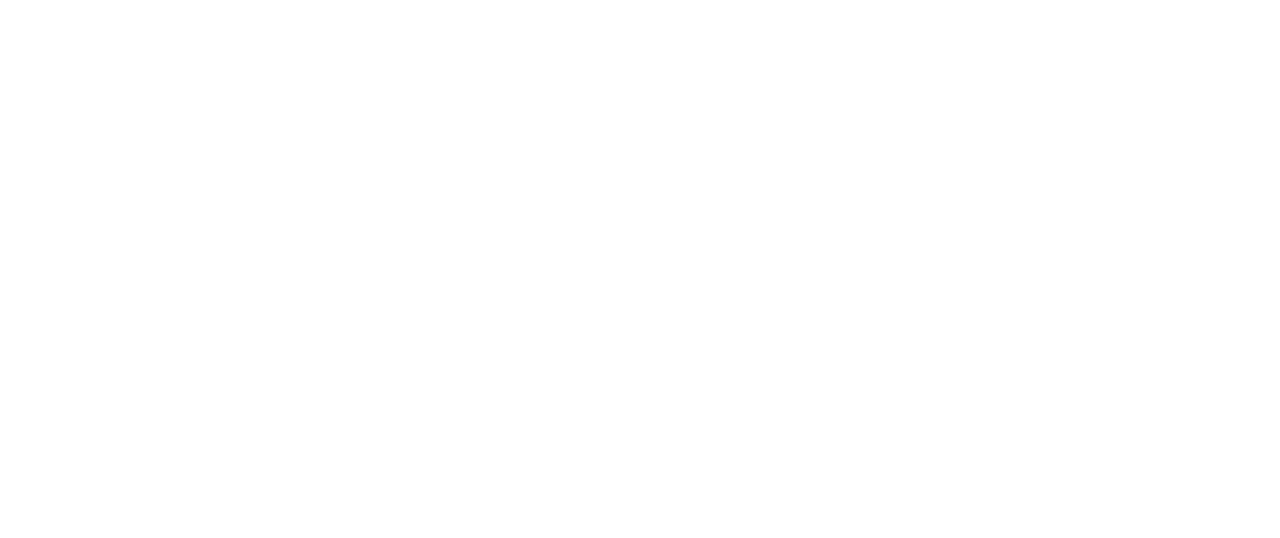
==== commit cb1e4b0f: "korrigerat" ====
--- a/index.html
+++ b/index.html
@@ -567,7 +567,7 @@
     </main>  
         <!-- footer section -->
     <section class="footer">
-            <div class="container border">
+            <div class="container">
                 <div class="logo">
                     <div><img src="images/Logo-footer.svg" alt="crito logotype"></div>
                     <p>Lorem ipsum dolor sit amet consectetur <br>adipisicing elit. Placeat obcaecati voluptas <br>
@@ -621,7 +621,8 @@
                         </ul>
                     </div>    
                 </div>                
-            </div>          
+            </div>
+            <div class="line"></div>          
             <div class="container-socialmedia">               
                 <div class="ikoner">
                     <p>
--- a/css/style.css
+++ b/css/style.css
@@ -1224,17 +1224,24 @@
   height: 1px;
   background-color: #FFFFFF;
 }
+.footer .line {
+  border: 1px solid #707070;
+  margin-top: 40px;
+}
 .footer .container-socialmedia {
   display: flex;
   justify-content: center;
+  align-items: center;
   height: 52px;
+  padding-left: 260px;
   color: #dad9d3;
+  margin-top: 20px;
 }
 .footer .container-socialmedia .ikoner {
   display: flex;
   justify-content: space-between;
   align-items: center;
-  padding-top: 60px;
+  margin-top: 20px;
   width: 1320px;
 }
 .footer .container-socialmedia .ikoner p {
@@ -1257,7 +1264,7 @@
   display: flex;
   position: relative;
   left: 141px;
-  bottom: 60px;
+  bottom: 100px;
   width: 308px;
   height: 107px;
 }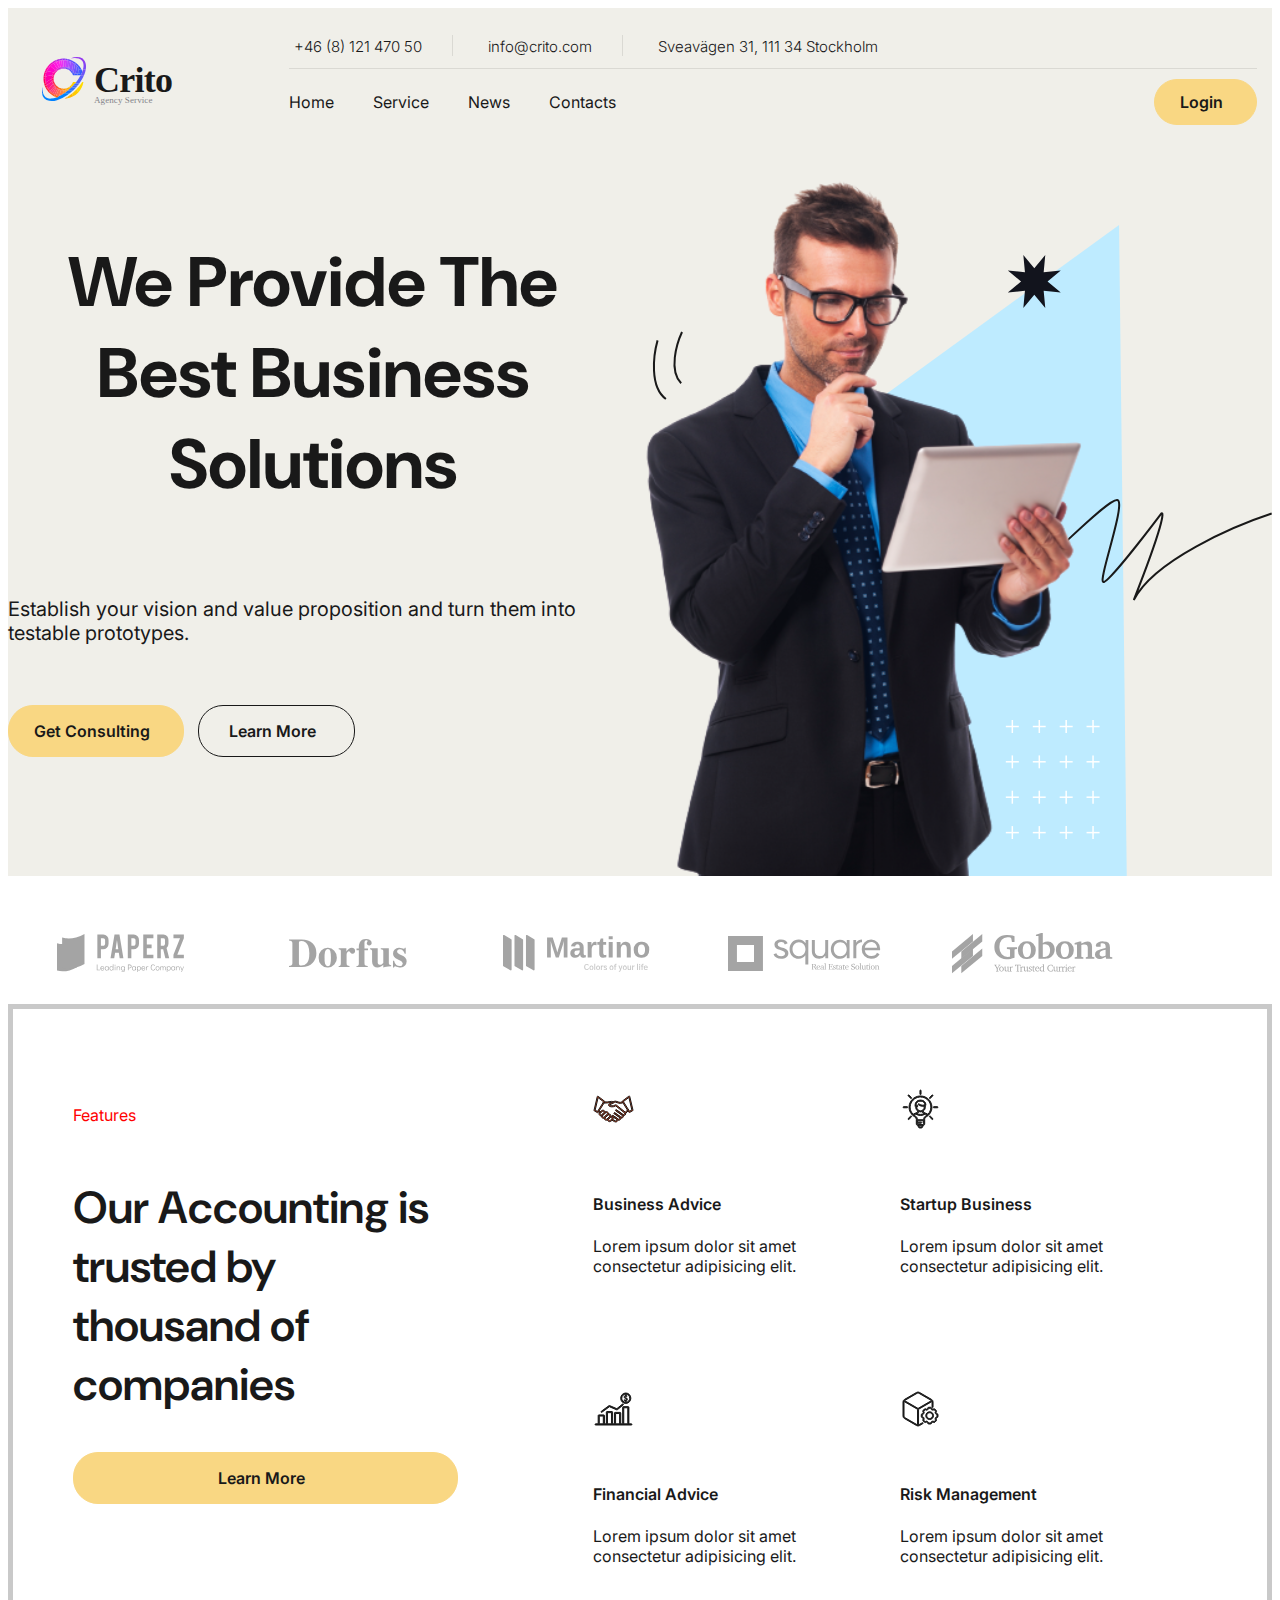
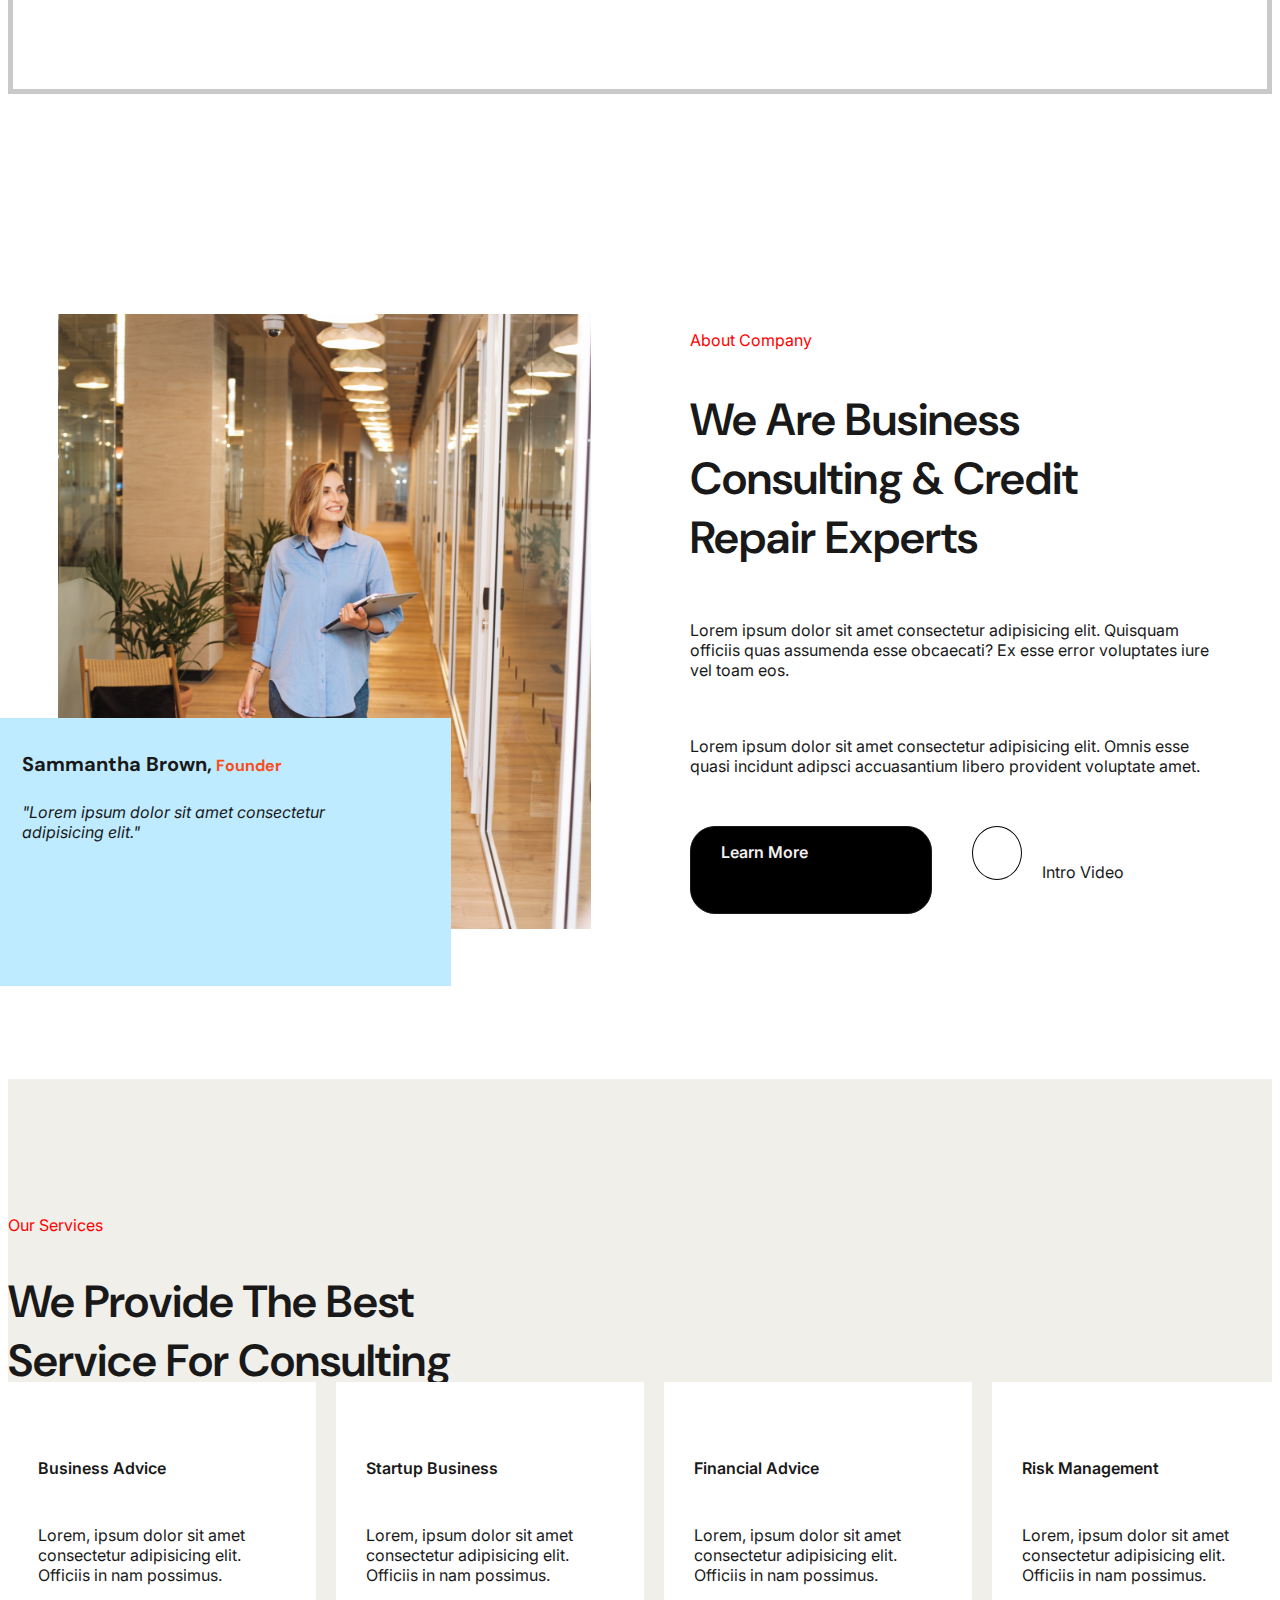
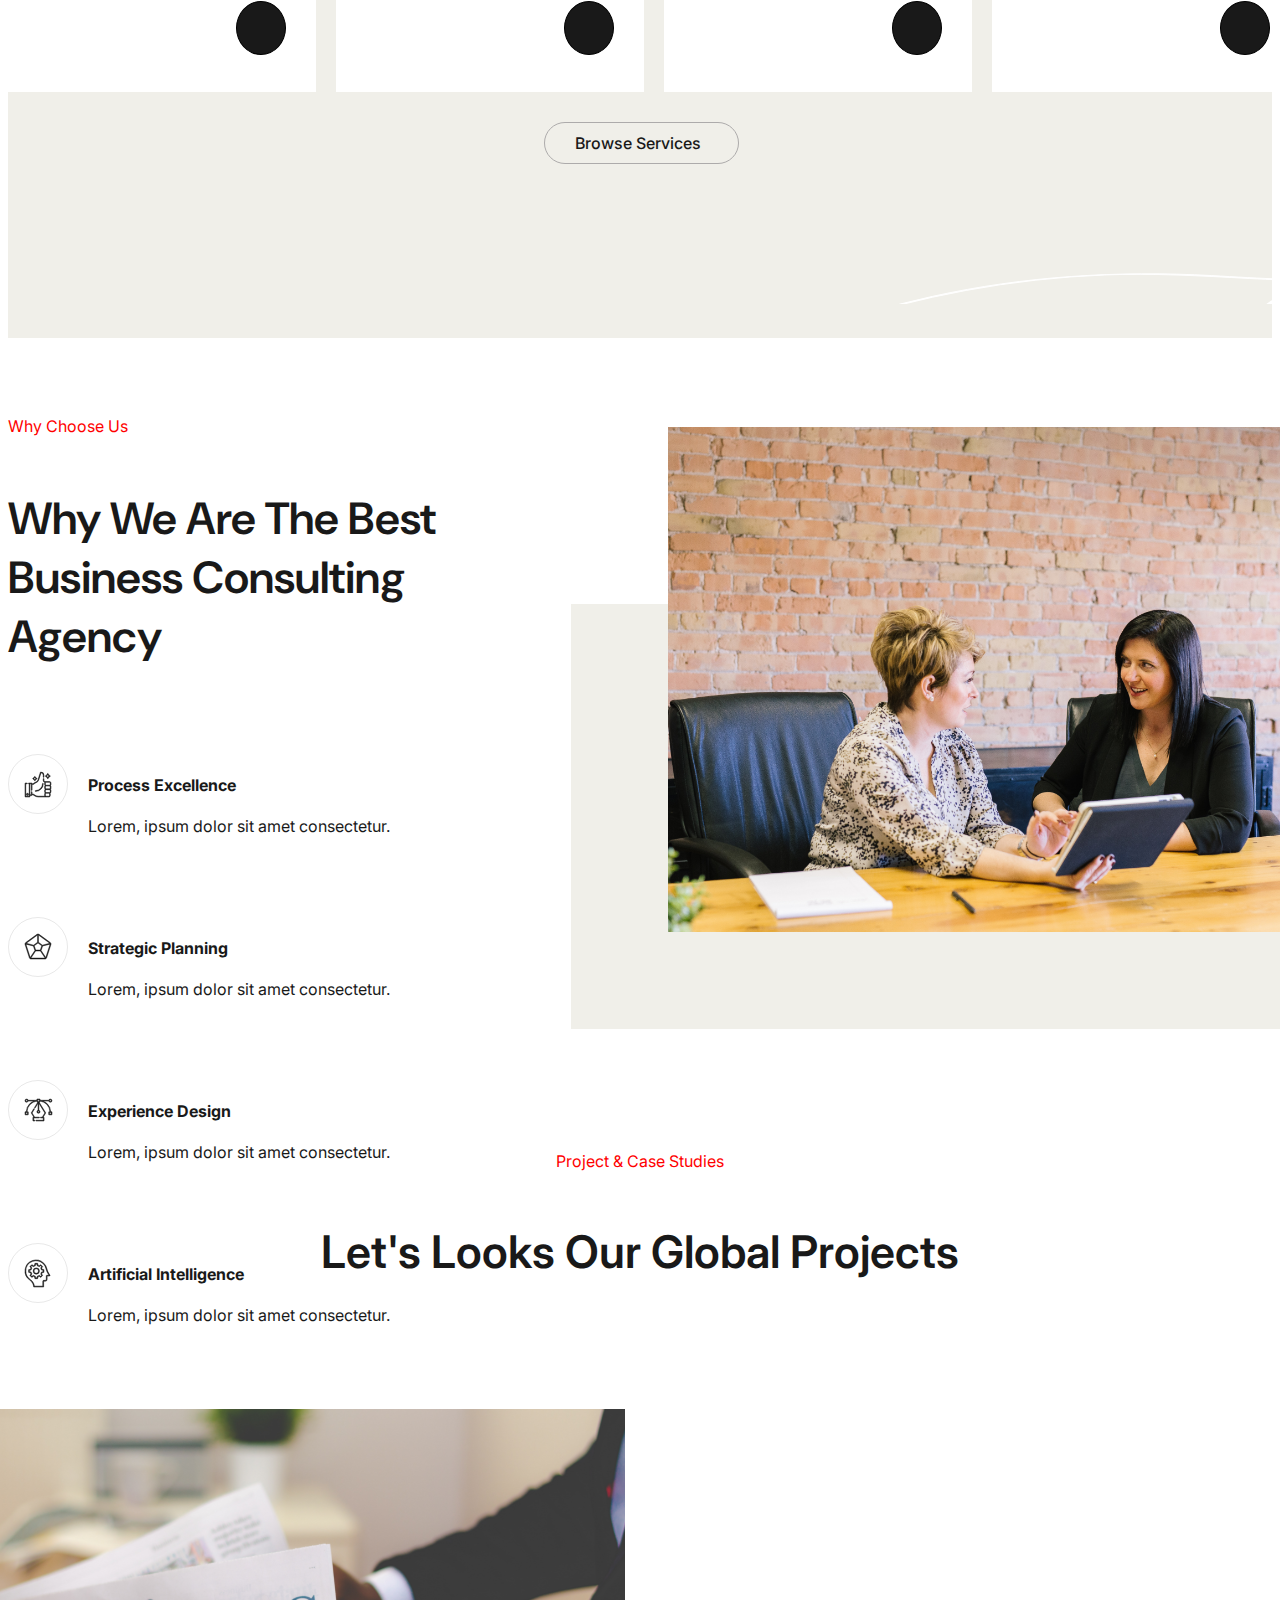
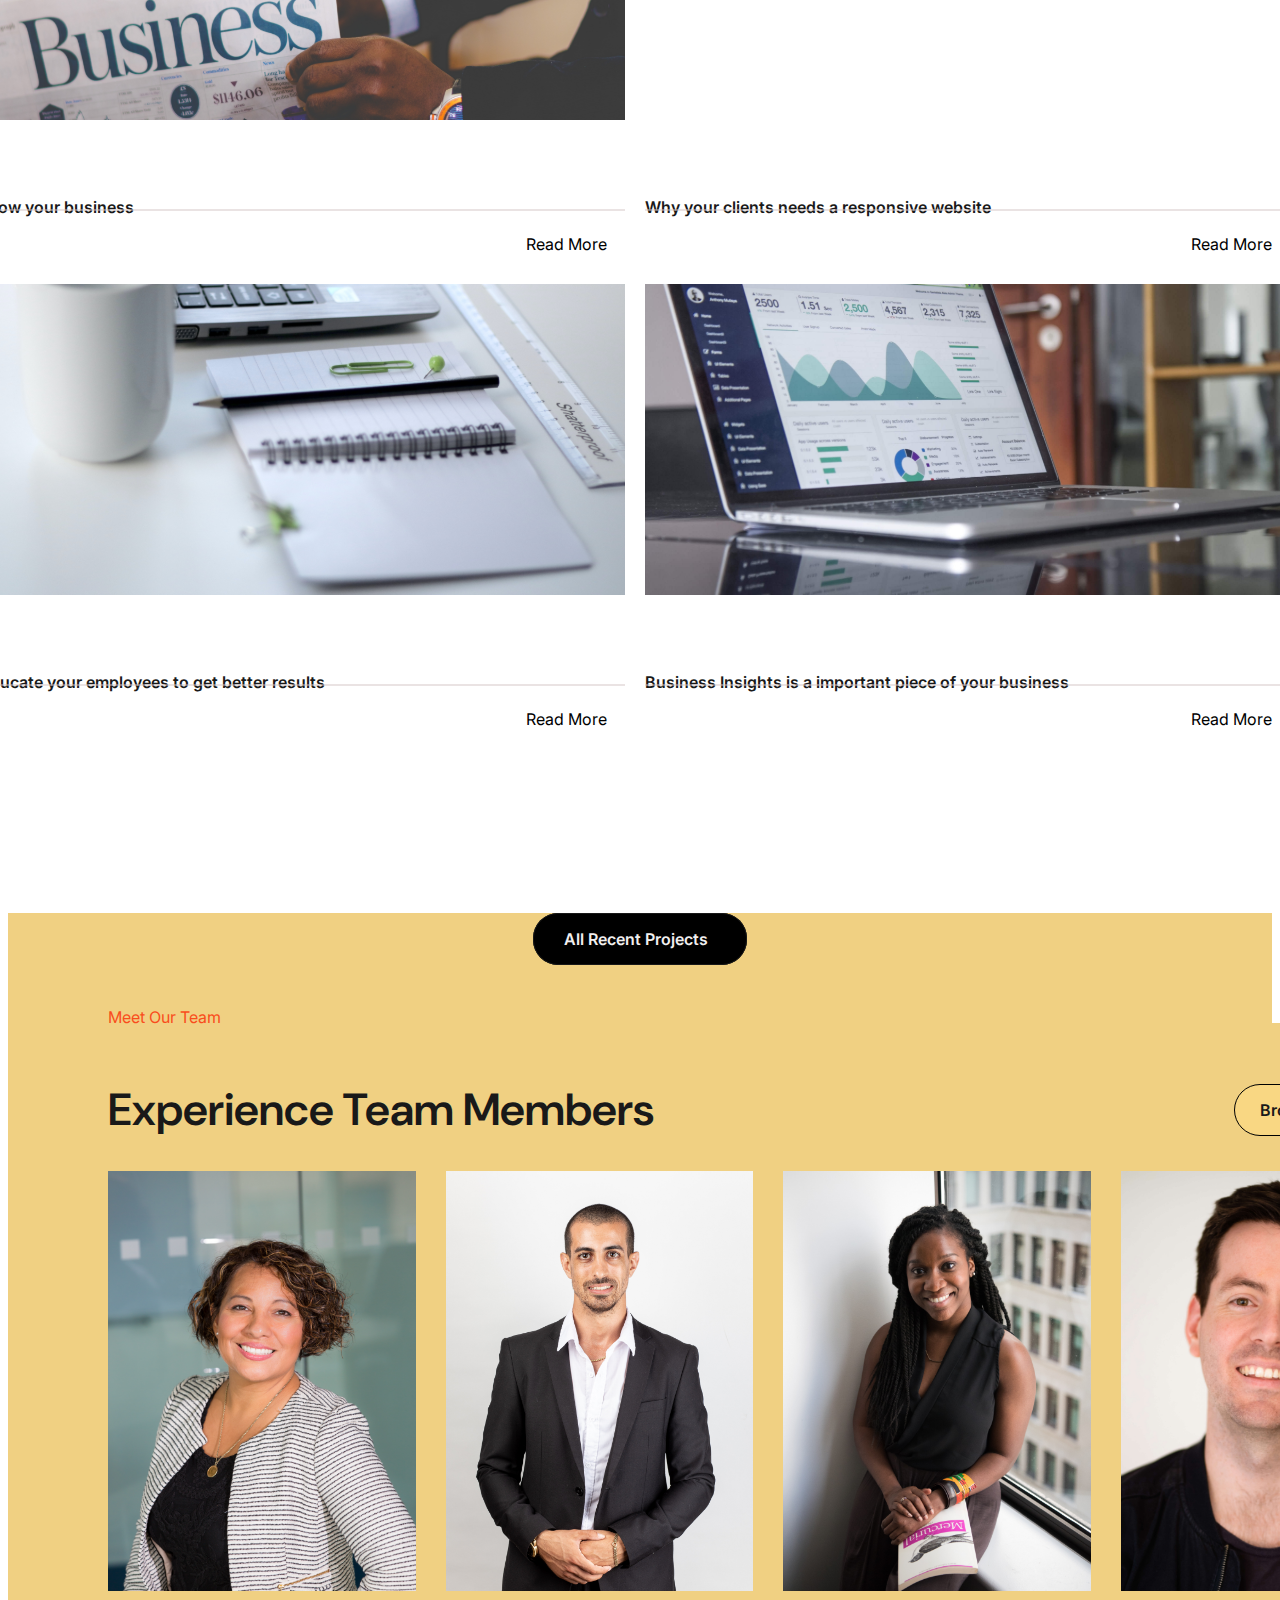
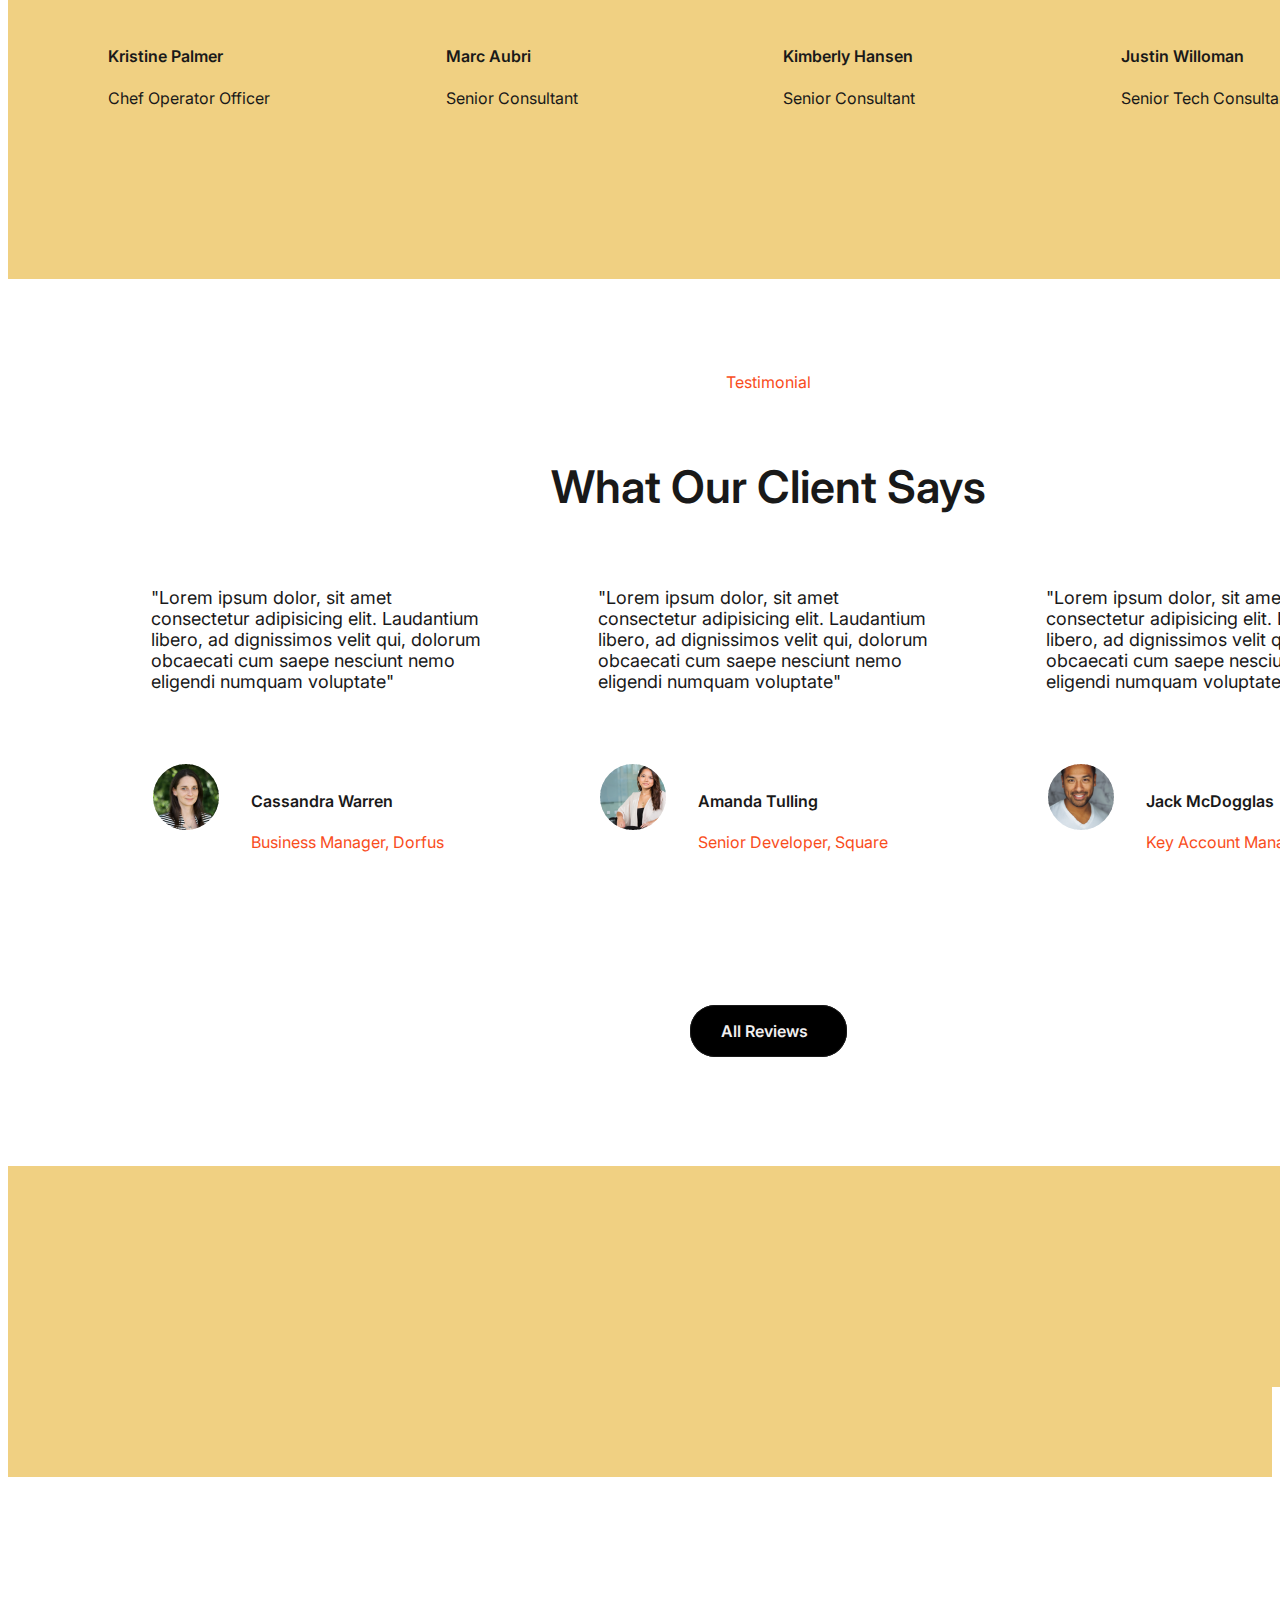
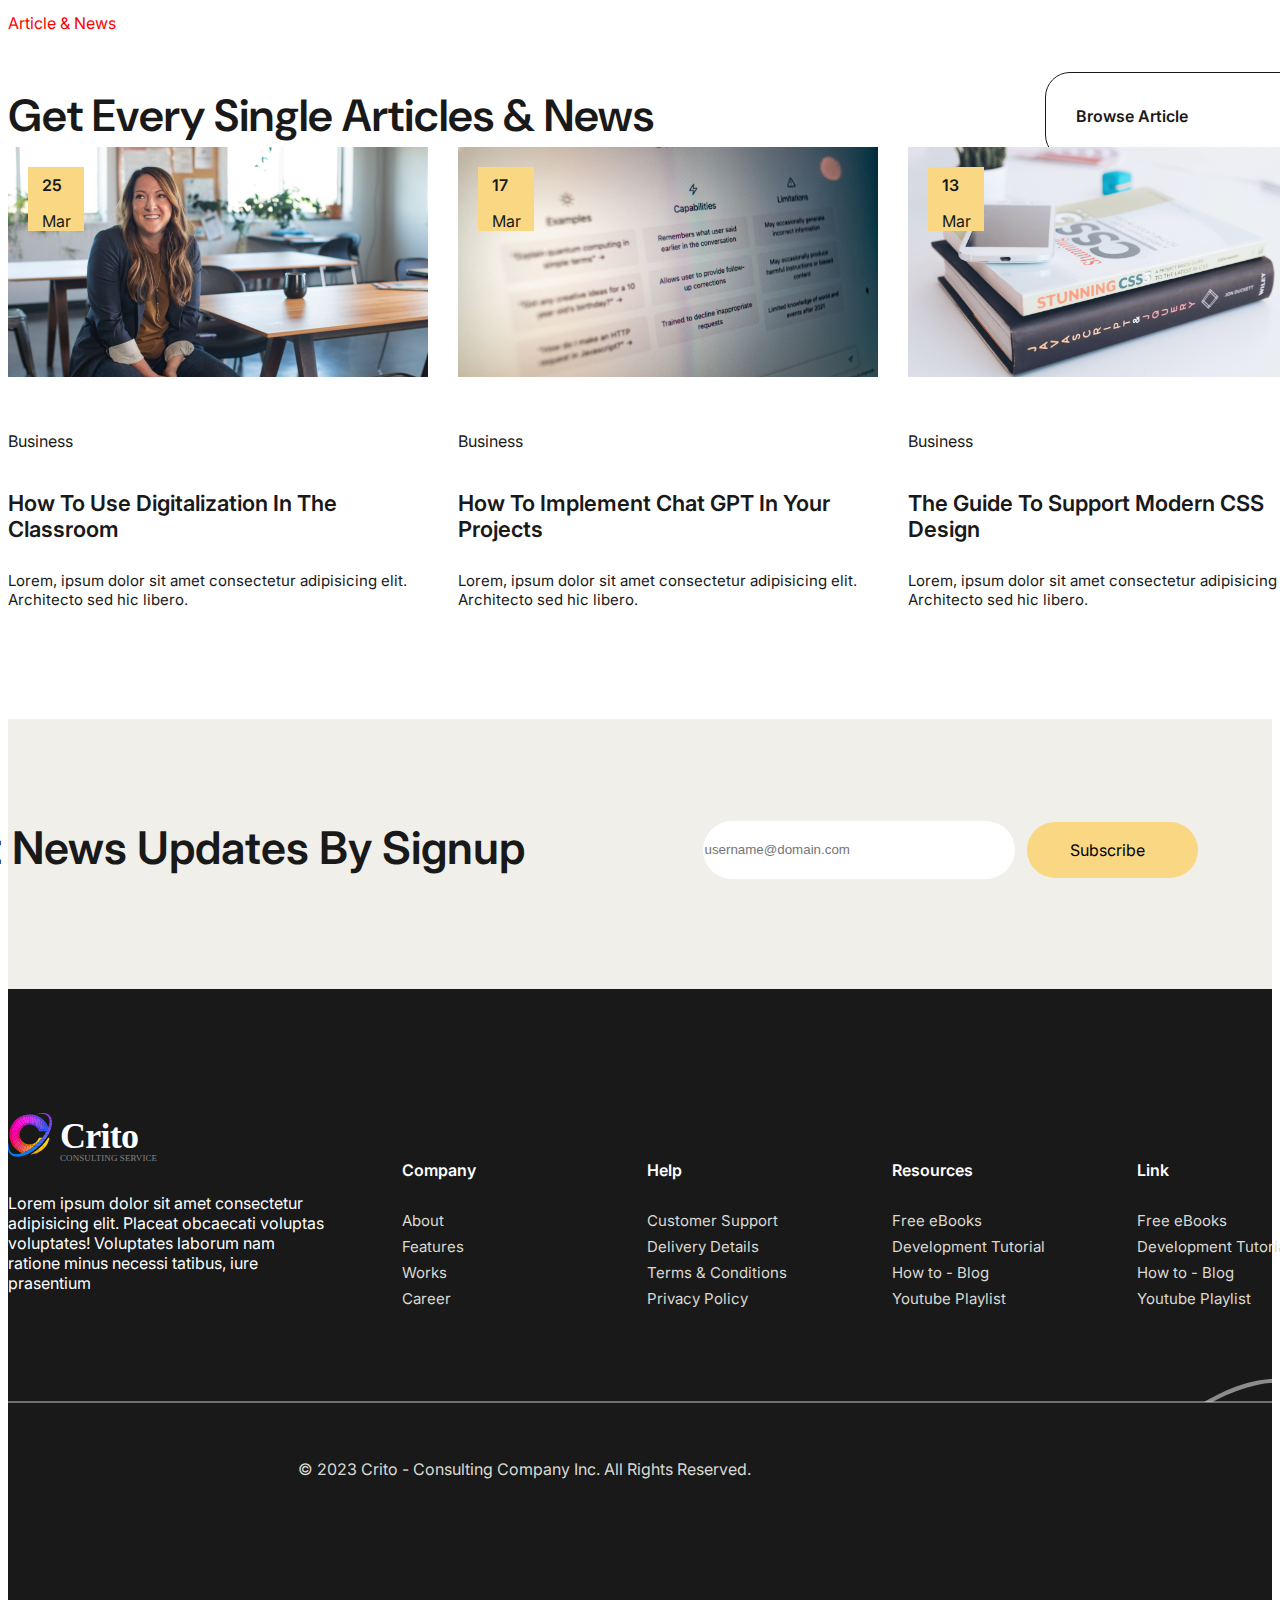
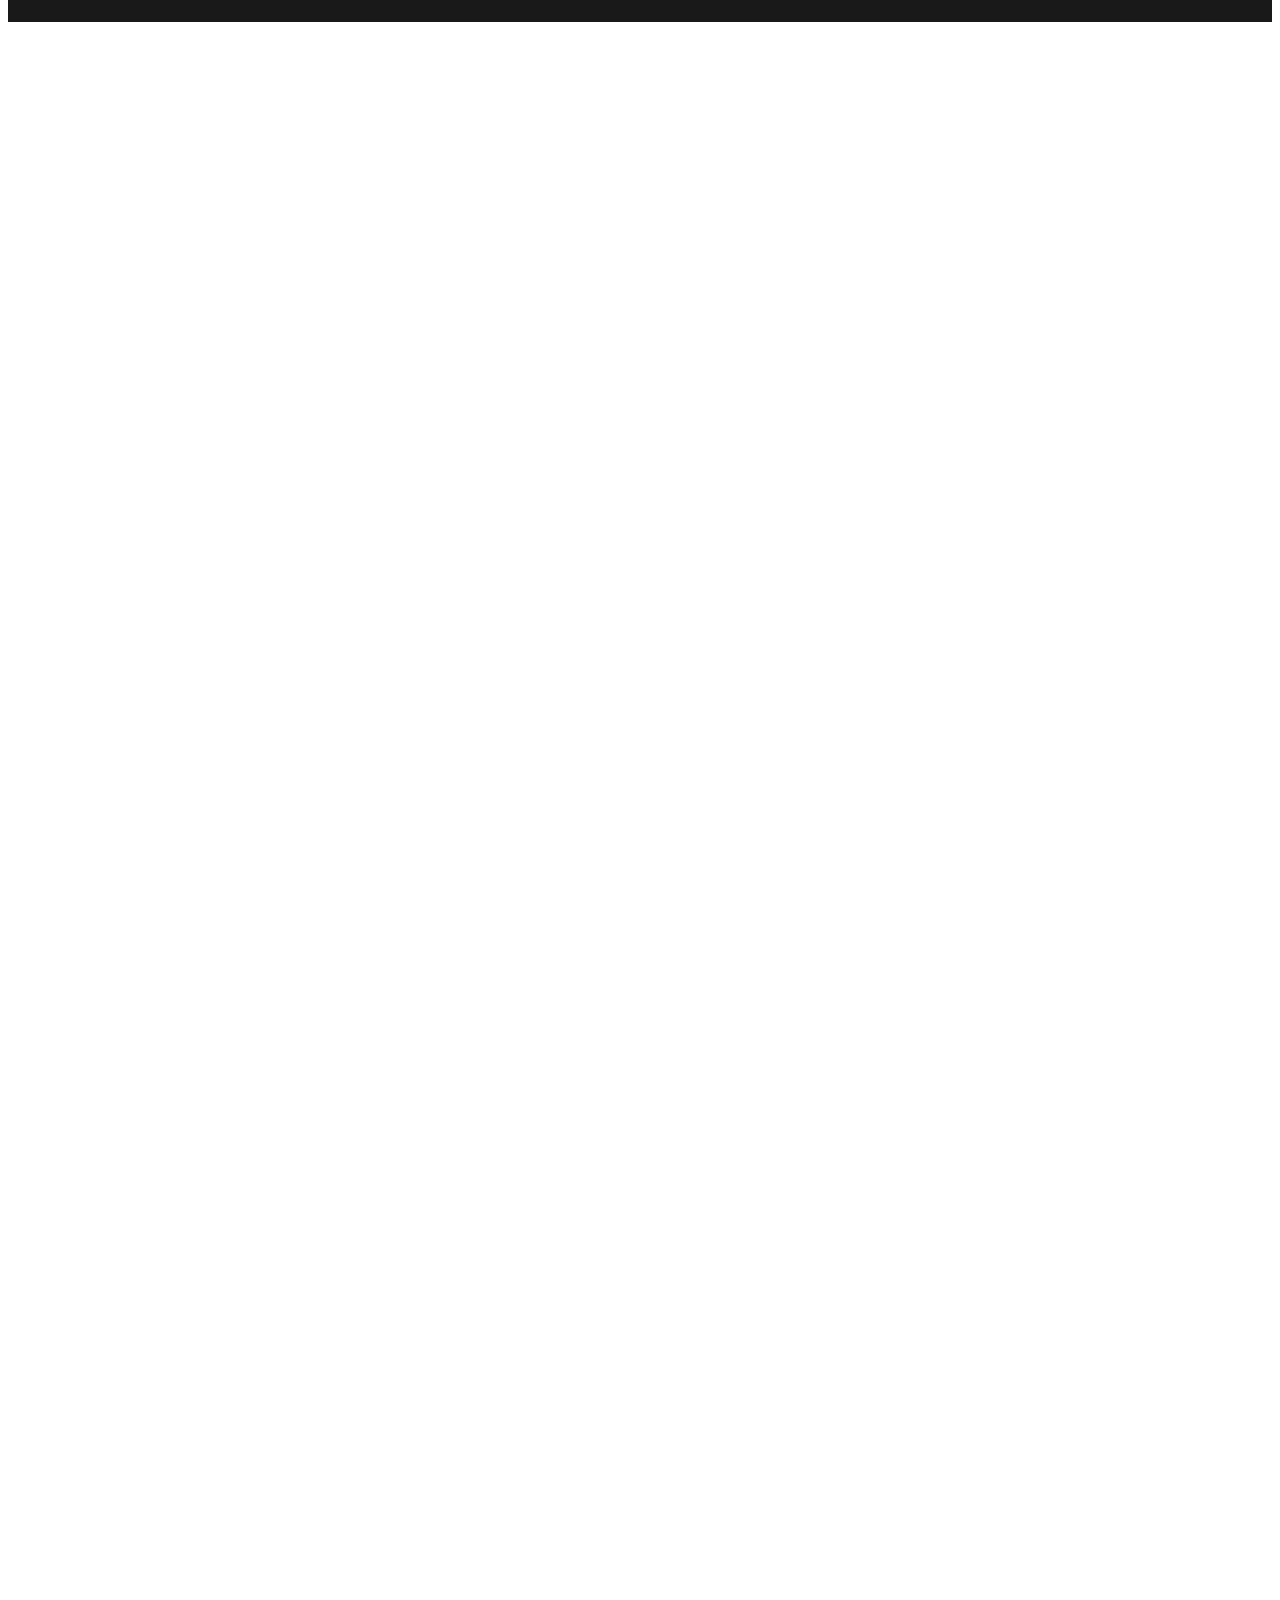
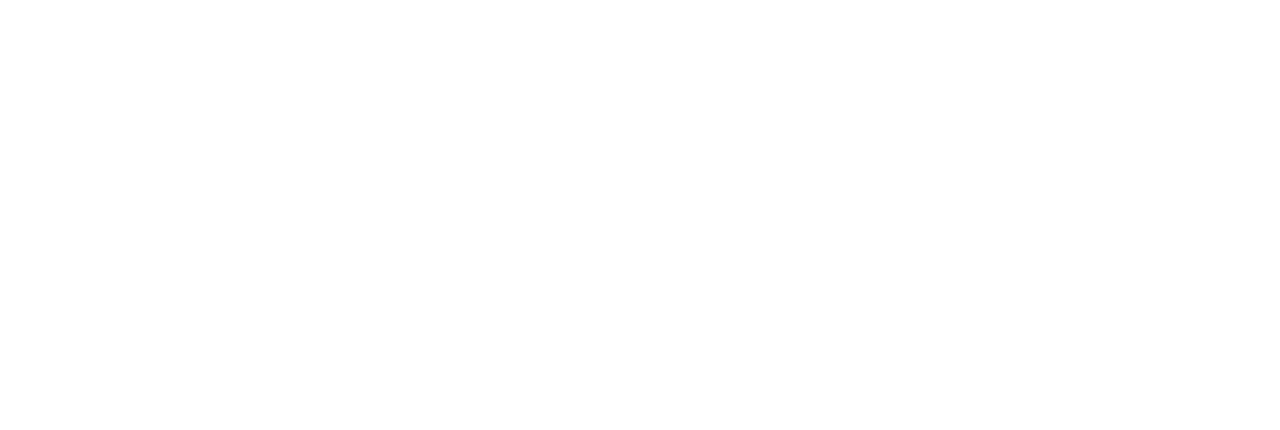
==== commit 0d7875cd: "korrigerat" ====
--- a/index.html
+++ b/index.html
@@ -8,50 +8,49 @@
     <link href="https://cdn.jsdelivr.net/npm/bootstrap@5.3.1/dist/css/bootstrap.min.css" rel="stylesheet"
         integrity="sha384-4bw+/aepP/YC94hEpVNVgiZdgIC5+VKNBQNGCHeKRQN+PtmoHDEXuppvnDJzQIu9" crossorigin="anonymous">
     <link rel="stylesheet" href="/css/style.css">
-    <title>Crito</title>
+    <title></title>
 </head>
 
 <body>
         <!-- header section  -->
-    <header>
-        <div class="container">
-            <a href="index.html"><img src="images/Logo.svg" alt="crito logotype"></a>
-            <button class="menu-bars"><i class="fa-solid fa-bars-staggered"></i></button>
-            <div class="menu">
-                <div class="top-menu">
-                    <div class="contact-information">
-                        <div class="content-box">
-                            <i class="fa-sharp fa-light fa-phone-volume"></i>
-                            +46(8) 121 470 50
-                        </div>
-                        <div class="content-box">              
-                            <i class="fa-regular fa-envelope"></i>
-                            info@crito.com
-                        </div>
-                        <div class="content-box last">
-                            <i class="fa-sharp fa-light fa-location-dot"></i>
-                            Sveavägen 31, 111 34 STOCKHOLM
-                        </div>
-                    </div>
-                    <div class="social-media">
-                        <a href="https://facebook.com/" target="_blank"><i class="fa-brands fa-facebook"></i></a>
-                        <a href="https://twitter.com/" target="_blank"><i class="fa-brands fa-twitter"></i></a>
-                        <a href="htpps://instagram.com/" target="_blank"><i class="fa-brands fa-instagram"></i></a>
-                        <a href="htpps://linkedin.com/" target="_blank"><i class="fa-brands fa-linkedin"></i></a>
-                    </div>
-                </div>
-                <div class="main-menu">
-                    <nav>
-                        <a class="active" href="index.html">Home</a>
-                        <a href="service.html">Service</a>
-                        <a href="news.html">News</a>
-                        <a href="contact.html">Contact</a>
-                    </nav>
-                    <a class="btn-yellow btn-login" href="login.html">Login <i
-                            class="fa-regular fa-arrow-up-right"></i></a>
-                </div>
-            </div>
-        </div>
+        <header>
+            <div class="container">
+                <img src="images/Logo.svg" alt=" crito logotype">
+                <button class="menu-bars"><i class="fa-solid fa-bars-staggered"></i></button>
+                <div class="menu">
+                    <div class="top-menu">
+                        <div class="contact-information">
+                            <div class="content-box">
+                                <i class="fa-solid fa-phone-volume"></i>
+                                +46 (8) 121 470 50
+                            </div>
+                            <div class="content-box">
+                                <i class="fa-regular fa-envelope"></i>
+                                info@crito.com
+                            </div>
+                            <div class="content-box last">
+                                <i class="fa-solid fa-location-dot"></i>
+                                Sveavägen 31, 111 34 Stockholm
+                            </div>
+                        </div>
+                        <div class="social-media">
+                            <a href="https://sv-se.facebook.com/" target="_blank"><i class="fa-brands fa-facebook"></i></a>
+                            <a href="https://twitter.com/" target="_blank"><i class="fa-brands fa-square-x-twitter"></i></a>
+                            <a href="https://www.instagram.com/" target="_blank"><i class="fa-brands fa-instagram"></i></a>
+                            <a href="https://se.linkedin.com/" target="_blank"><i class="fa-brands fa-linkedin"></i></a>
+                        </div>
+                    </div>
+                    <div class="main-menu">
+                        <nav>
+                            <a href="home.html">Home</a>
+                            <a href="Service.html">Service</a>
+                            <a href="News.html">News</a>
+                            <a href="Contacts.html">Contacts</a>
+                        </nav>
+                        <a class="btn-yellow btn-login" href="login.html">Login<i class="fa-solid fa-arrow-right"></i></a>
+                    </div>
+                </div>
+            </div>
     </header>
         <!-- main section -->
     <main>
@@ -188,7 +187,7 @@
                             </div>
                         </div>
                     </div>
-                    <div class="box border">
+                    <div class="box">
                         <div class="box-box">
                             <div class="thin-line"></div>
                             <h4>Risk Management</h4>
@@ -198,7 +197,7 @@
                         </div>
                     </div>                    
                 </div>
-                <div class="btn-browse border">
+                <div class="btn-browse">
                     <a class="btn-browse-transparant" href="#">Browse Services<i class="fa-regular fa-arrow-up-right"></i></a>                 
                 </div>
                 <div class="background">
--- a/css/style.css
+++ b/css/style.css
@@ -68,8 +68,8 @@
 }
 
 header {
-  background-color: #f0efe9;
-  padding: 16px;
+  background-color: #F0EFE9;
+  padding: 15px;
 }
 header .container {
   display: flex;
@@ -98,7 +98,7 @@
 }
 header .container .menu .top-menu {
   display: flex;
-  justify-content: flex end;
+  justify-content: flex-end;
   align-items: center;
   border-bottom: 1px solid #dad9d3;
   padding-bottom: 10px;
@@ -121,7 +121,7 @@
   padding-right: 30px;
   margin-right: 30px;
   border-right: 1px solid #dad9d3;
-  font-family: "inter", sans-serif;
+  font-family: "Inter", sans-serif;
   font-size: 15px;
   font-weight: 300;
 }
@@ -138,7 +138,7 @@
   margin-left: 10px;
 }
 header .container .menu .top-menu .social-media a:hover {
-  color: #666666;
+  color: #7c7c7c;
 }
 header .container .menu .main-menu {
   display: flex;
@@ -173,32 +173,27 @@
 }
 
 .showcase {
-  background-color: #f0efe9;
+  background-color: #F0EFE9;
 }
 .showcase .container {
   display: flex;
   justify-content: space-between;
-  align-items: center;
 }
 .showcase .container .content {
   padding-top: 40px;
   padding-bottom: 40px;
-  text-align: center;
+  align-items: center;
 }
 @media (min-width: 1200px) {
   .showcase .container .content {
     text-align: left;
   }
 }
-@media (min-width: 1200px) {
-  .showcase .container .content {
-    text-align: left;
-  }
-}
 .showcase .container .content h1 {
-  font-family: "DM Sans", sans-serif;
+  font-family: "DM sans", sans-serif;
   font-weight: 700;
   font-size: 40px;
+  text-align: center;
 }
 @media (min-width: 768px) {
   .showcase .container .content h1 {
@@ -220,14 +215,14 @@
 @media (min-width: 768px) {
   .showcase .container .content p {
     font-size: 20px;
-    padding-left: 0;
-    padding-right: 0;
+    padding-left: 0px;
+    padding-right: 0px;
   }
 }
 .showcase .container .content a {
+  display: block;
   margin-right: 0px;
   margin-bottom: 20px;
-  display: block;
 }
 @media (min-width: 768px) {
   .showcase .container .content a {
@@ -237,7 +232,7 @@
 }
 .showcase .container img {
   display: none;
-  margin-right: -50px;
+  margin: left -50%;
 }
 @media (min-width: 1200px) {
   .showcase .container img {
@@ -246,25 +241,25 @@
 }
 
 .logo-partners {
-  display: flex;
+  padding-top: 3px;
+  padding-bottom: 3px;
 }
 .logo-partners .container {
-  display: flex;
-  background-color: white;
-  justify-content: space-between;
-  align-items: center;
-  padding-top: 92px;
-  padding-bottom: 50px;
+  display: grid;
+  justify-content: center;
+  align-items: center;
   gap: 50px;
 }
-@media (max-width: 768px) {
-  .logo-partners .container .img {
+@media (min-width: 768px) {
+  .logo-partners .container {
     display: block;
+    margin-top: 30px;
   }
 }
-@media (max-width: 600px) {
-  .logo-partners .container .img {
-    display: block;
+@media (min-width: 1450px) {
+  .logo-partners .container {
+    display: flex;
+    margin-top: 30px;
   }
 }
 
@@ -287,7 +282,7 @@
   display: flex;
   justify-content: space-between;
   flex-direction: column;
-  width: 600px;
+  width: 630px;
   height: 303px;
 }
 .features .container .box-1 p {
@@ -439,7 +434,7 @@
 }
 .about-company .container .ac-buttons {
   display: flex;
-  padding-top: 60px;
+  padding-top: 10px;
 }
 .about-company .container .btn-black {
   width: 180px;
@@ -573,7 +568,7 @@
   font-size: 16;
   gap: 7px;
   color: #191919;
-  border: 1px solid black;
+  border: 1px solid rgb(173, 171, 171);
   background-color: #F0EFE9 i;
 }
 .our-services .container .btn-browse a:hover {
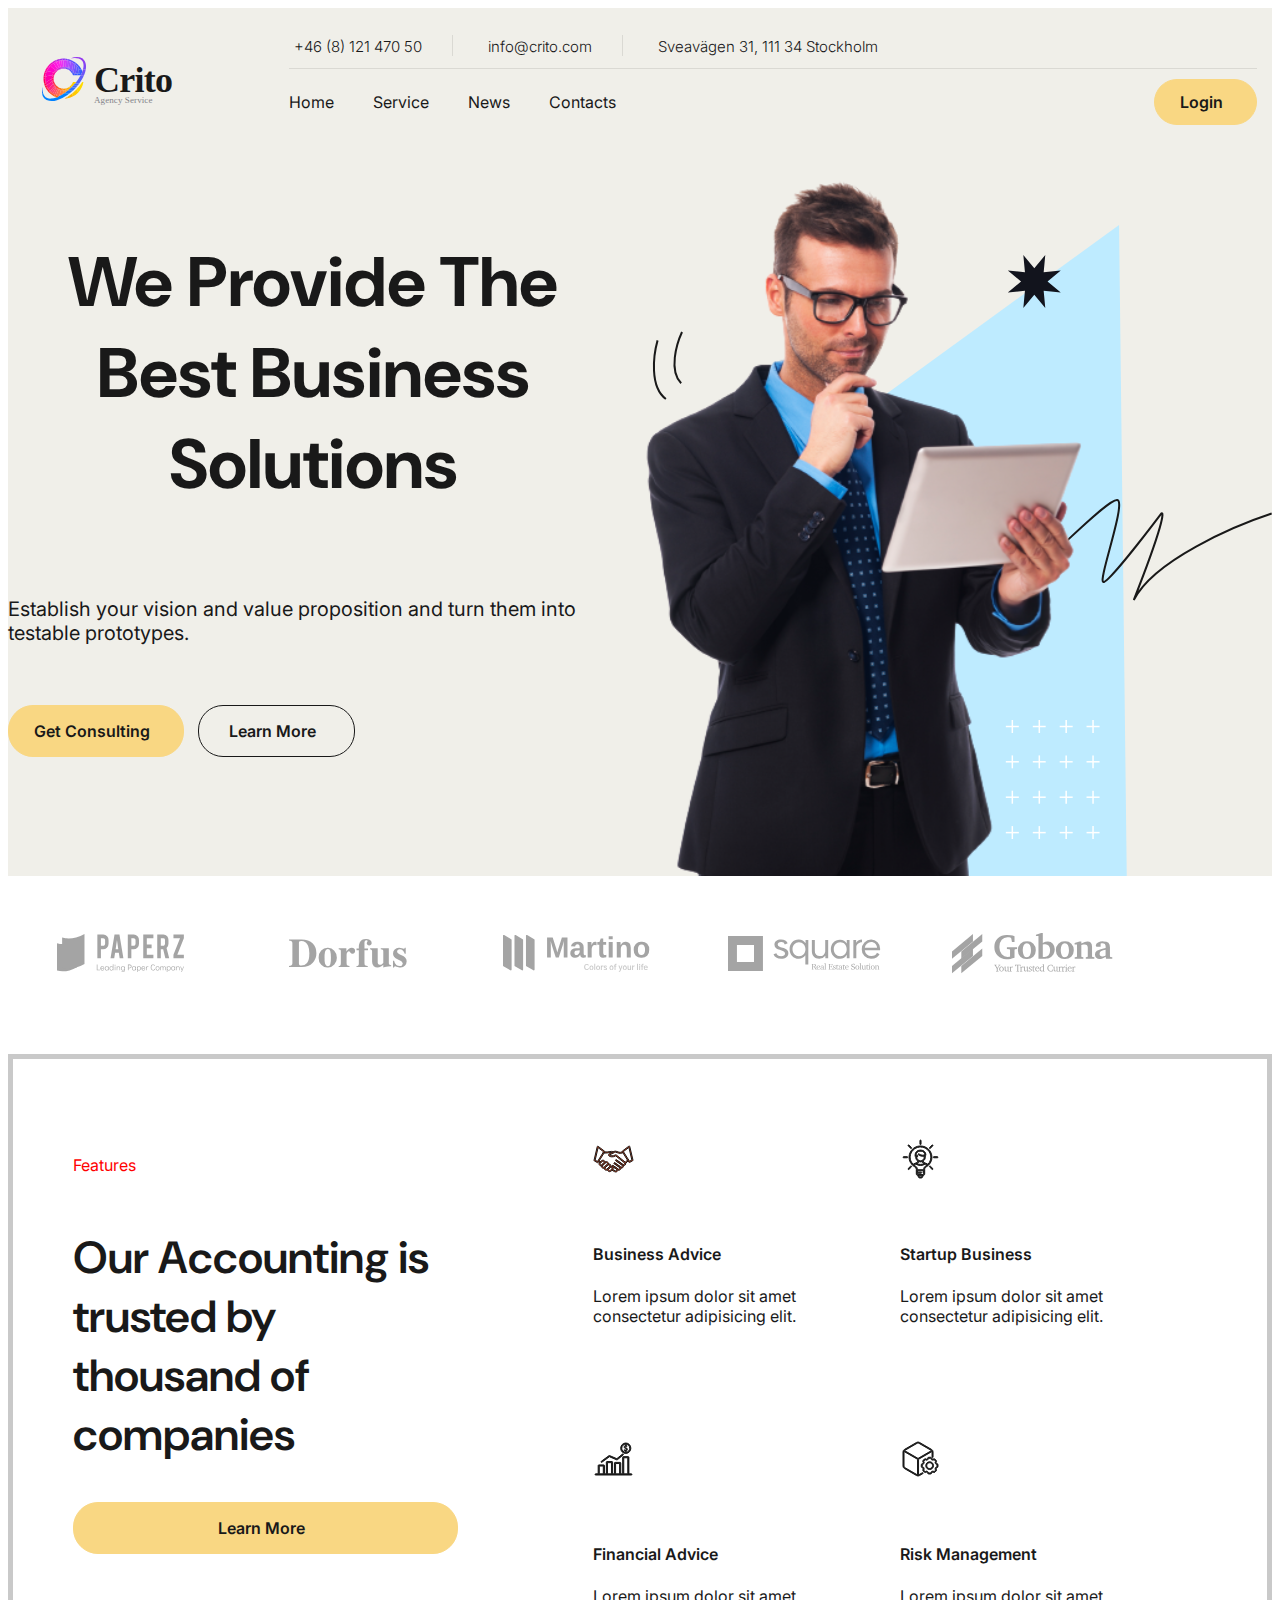
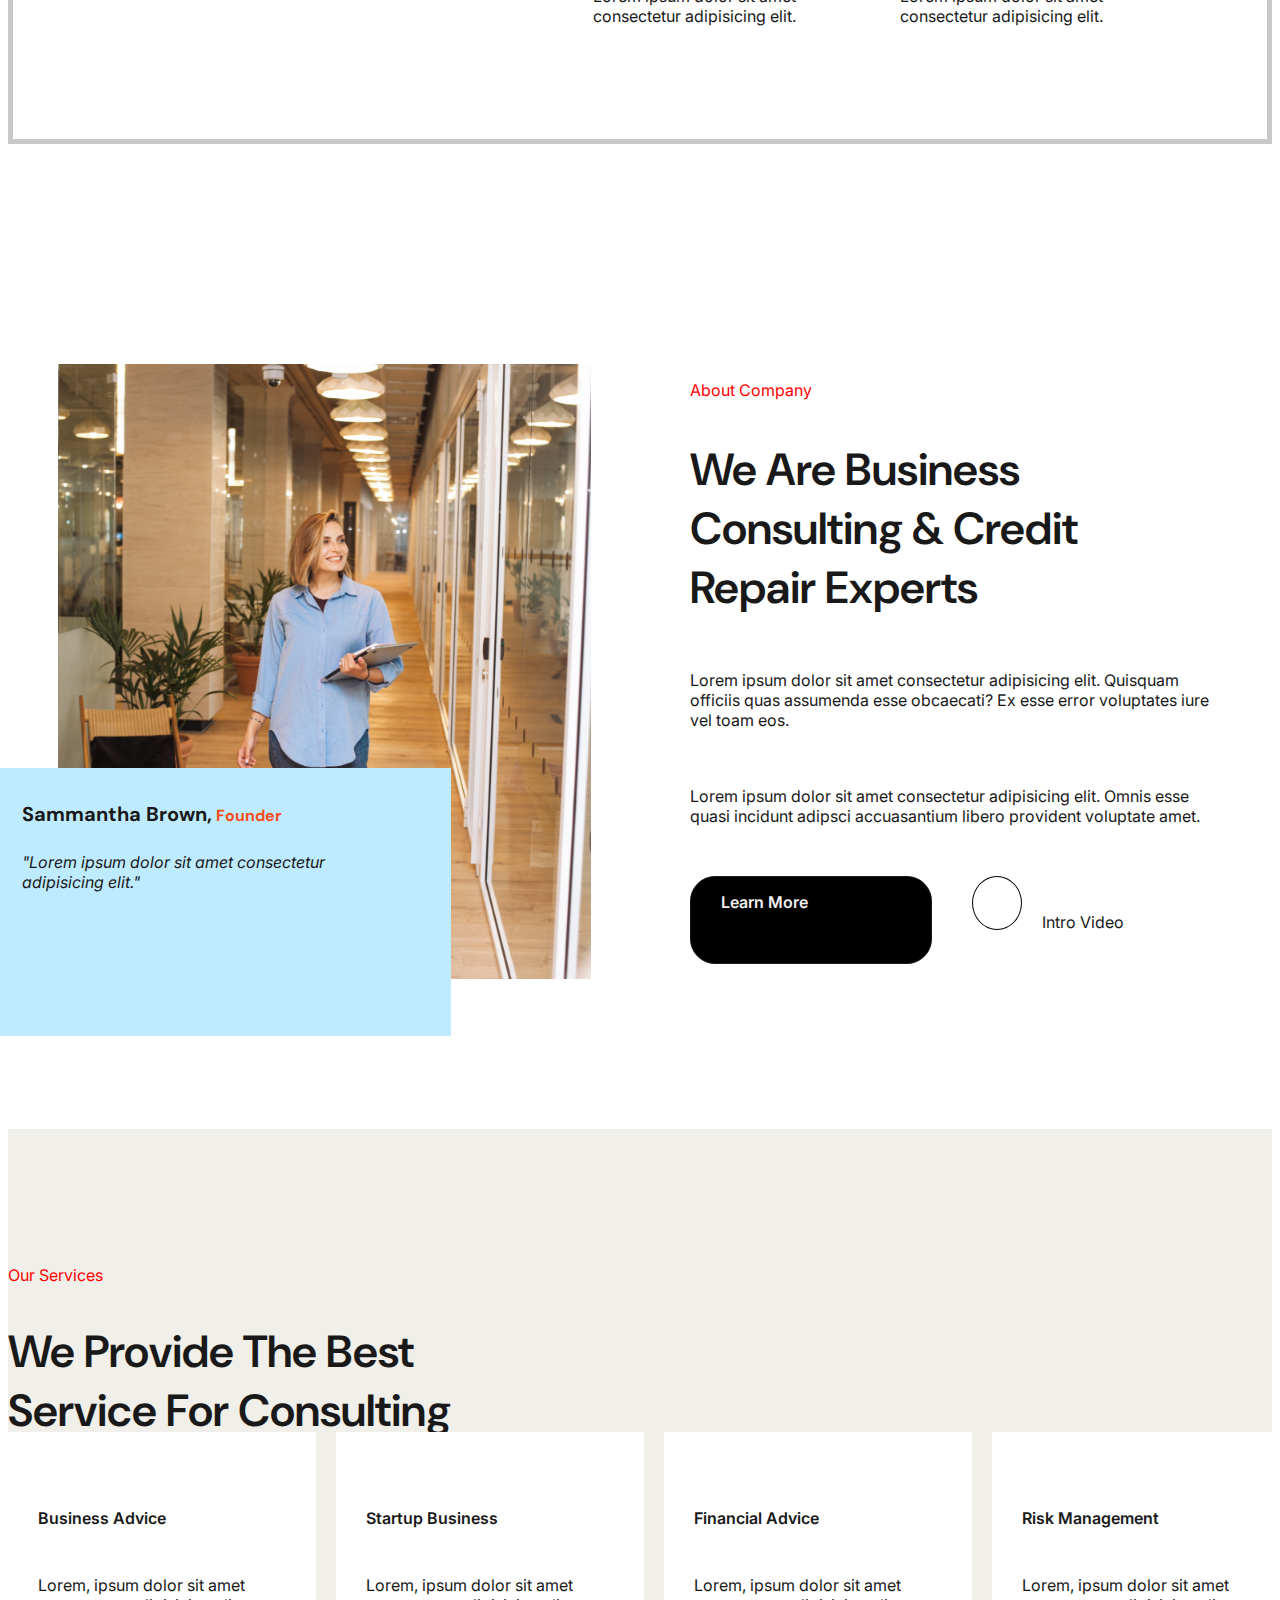
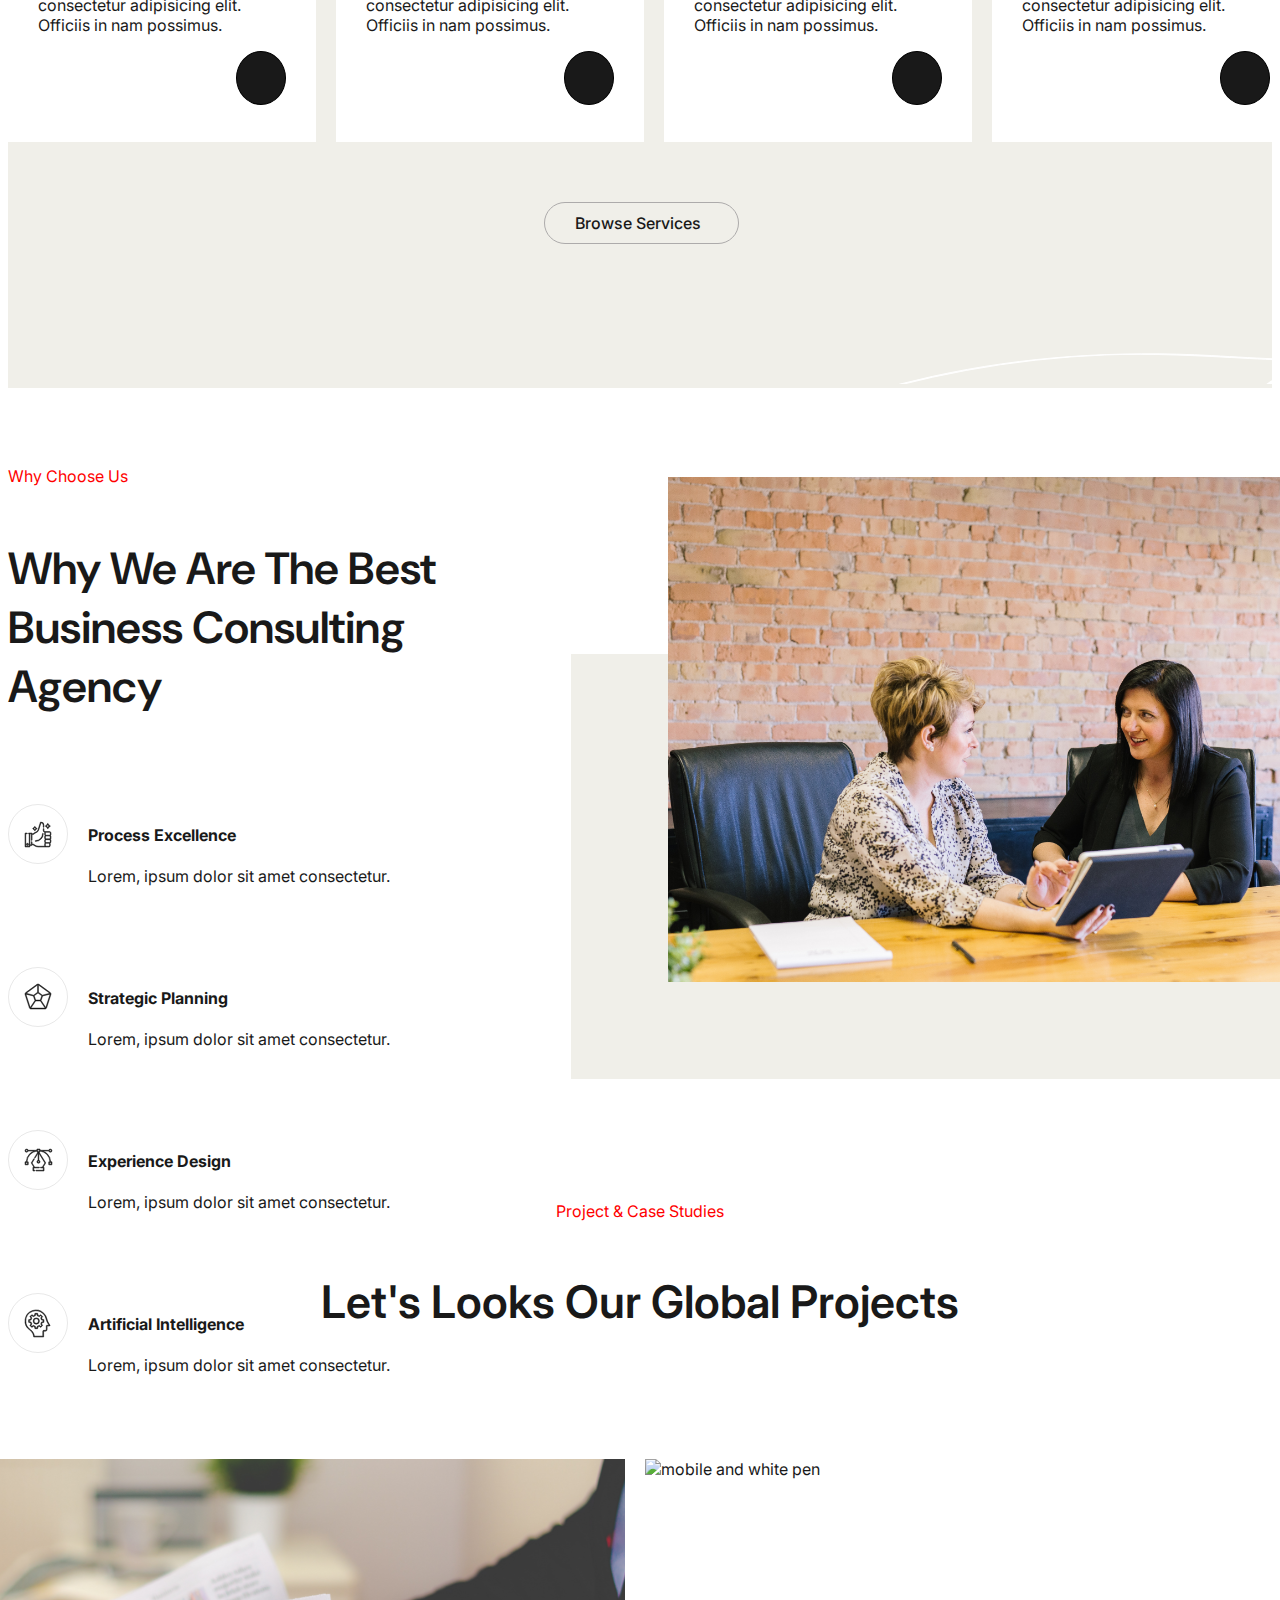
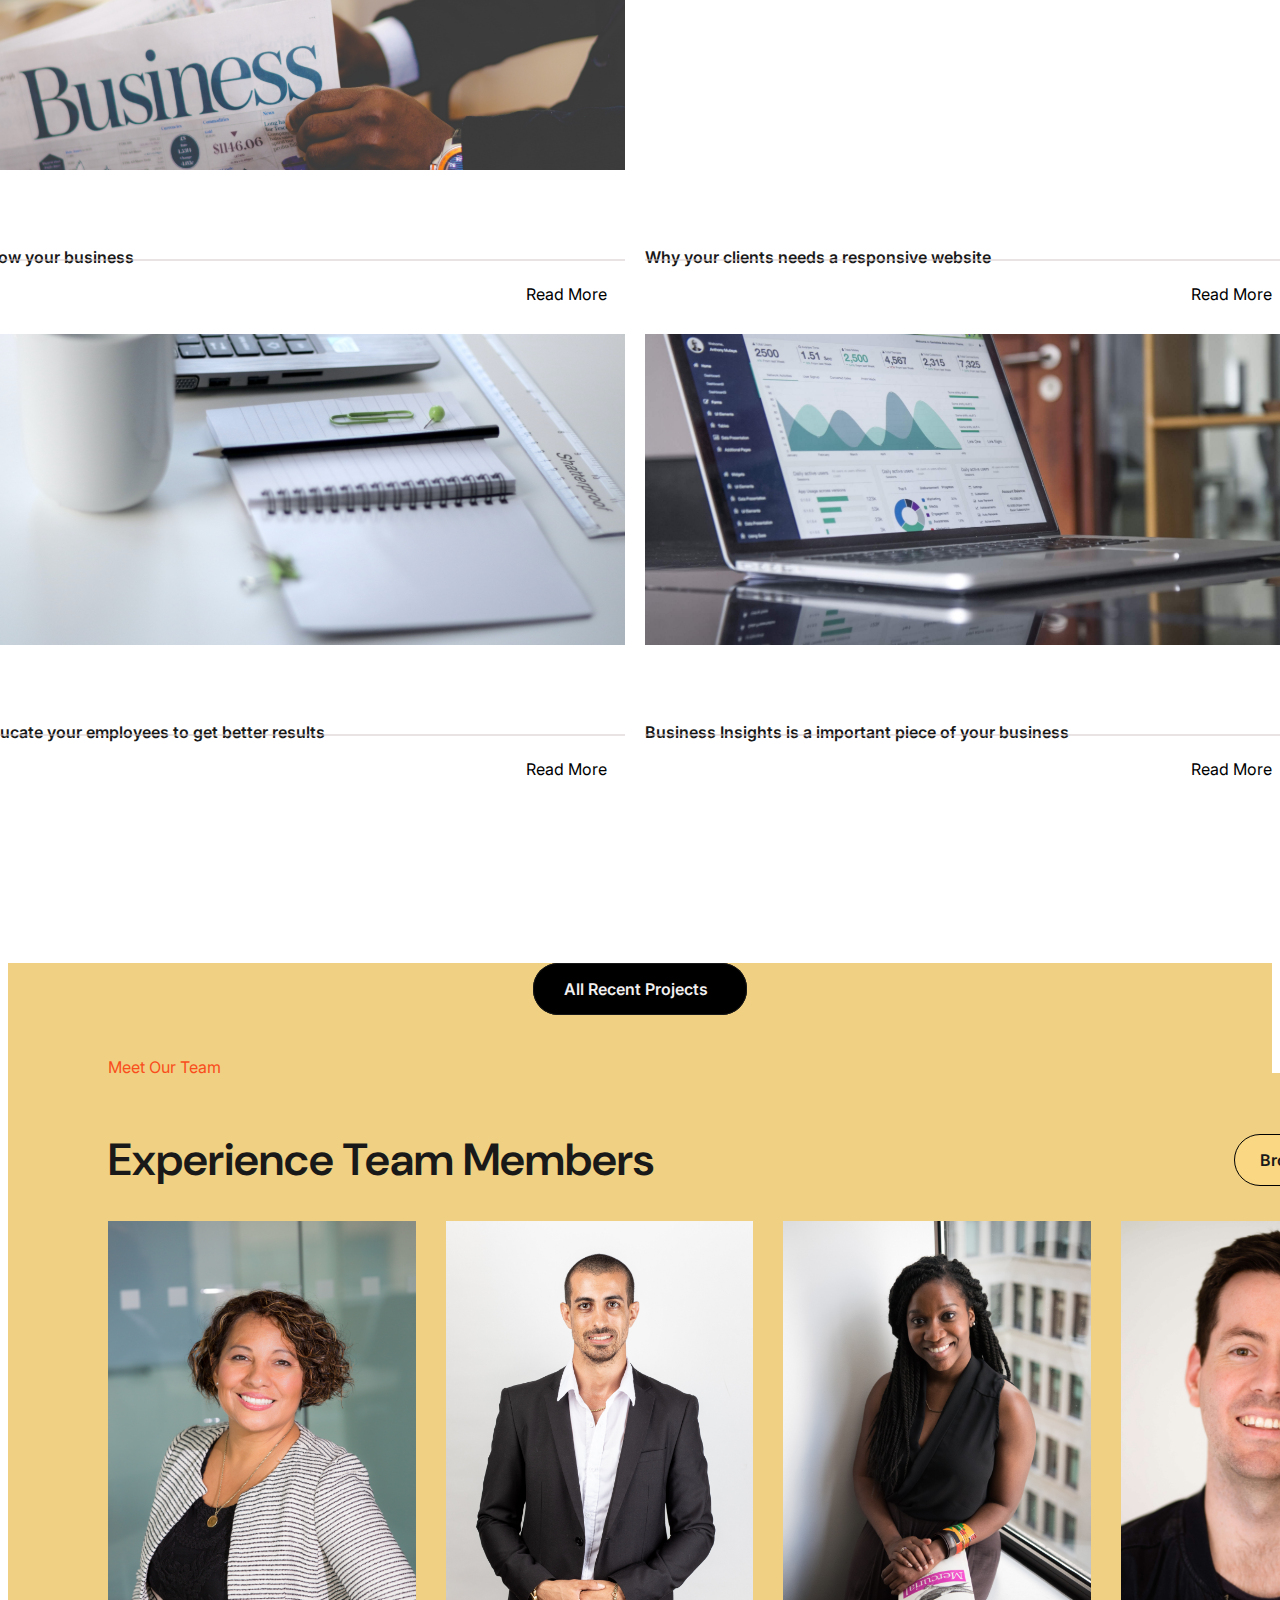
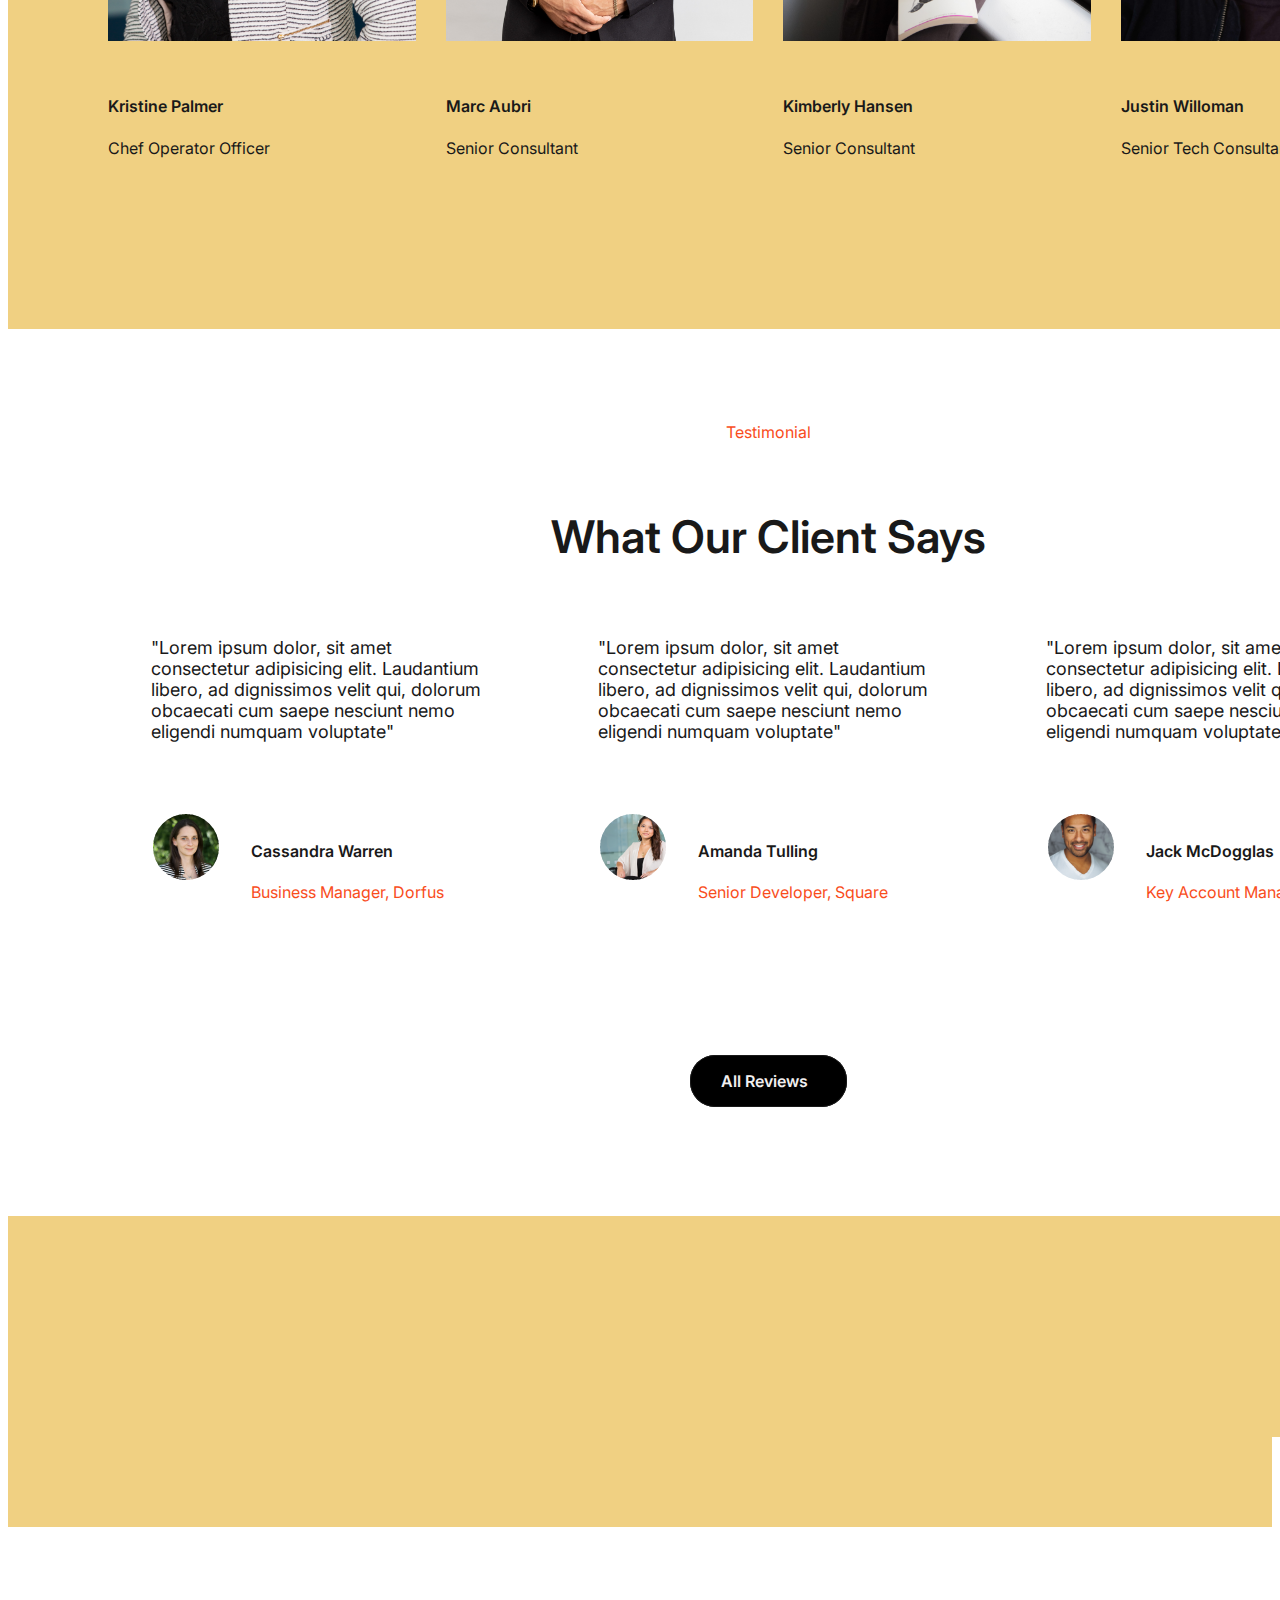
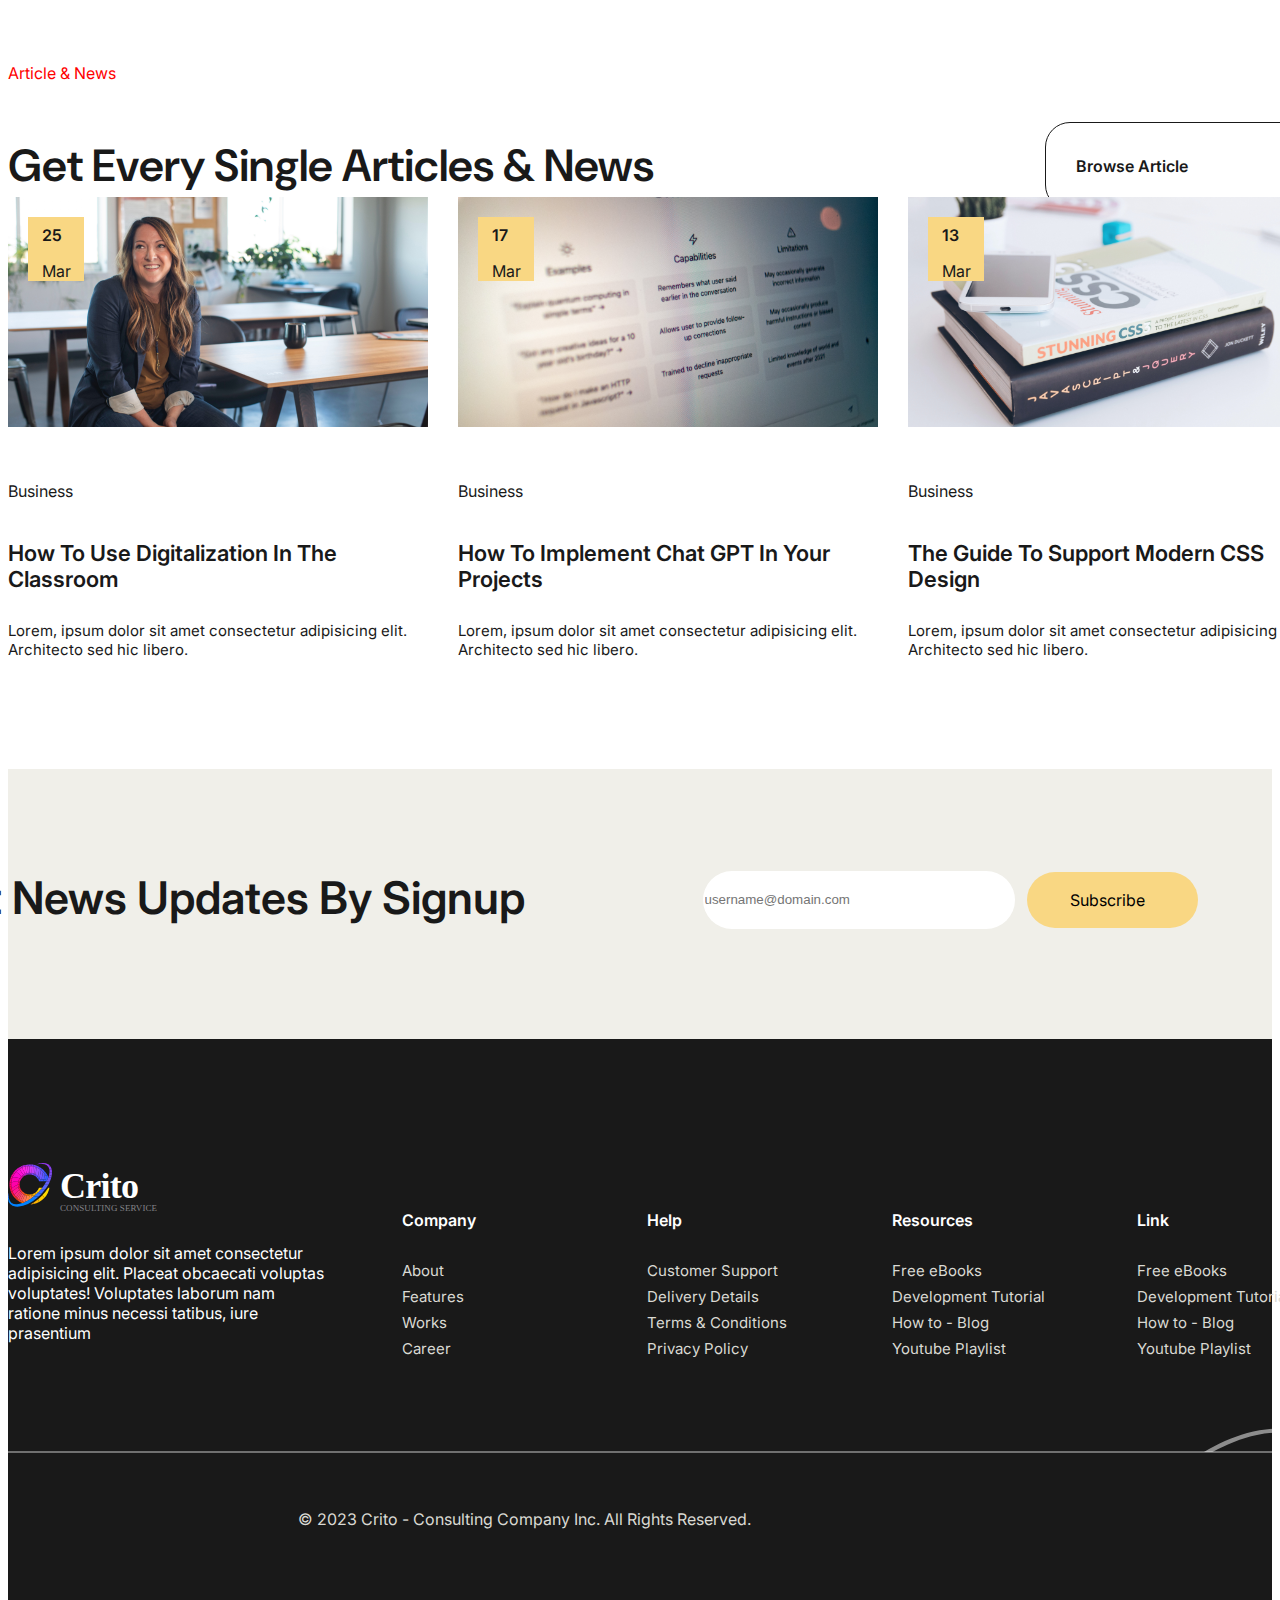
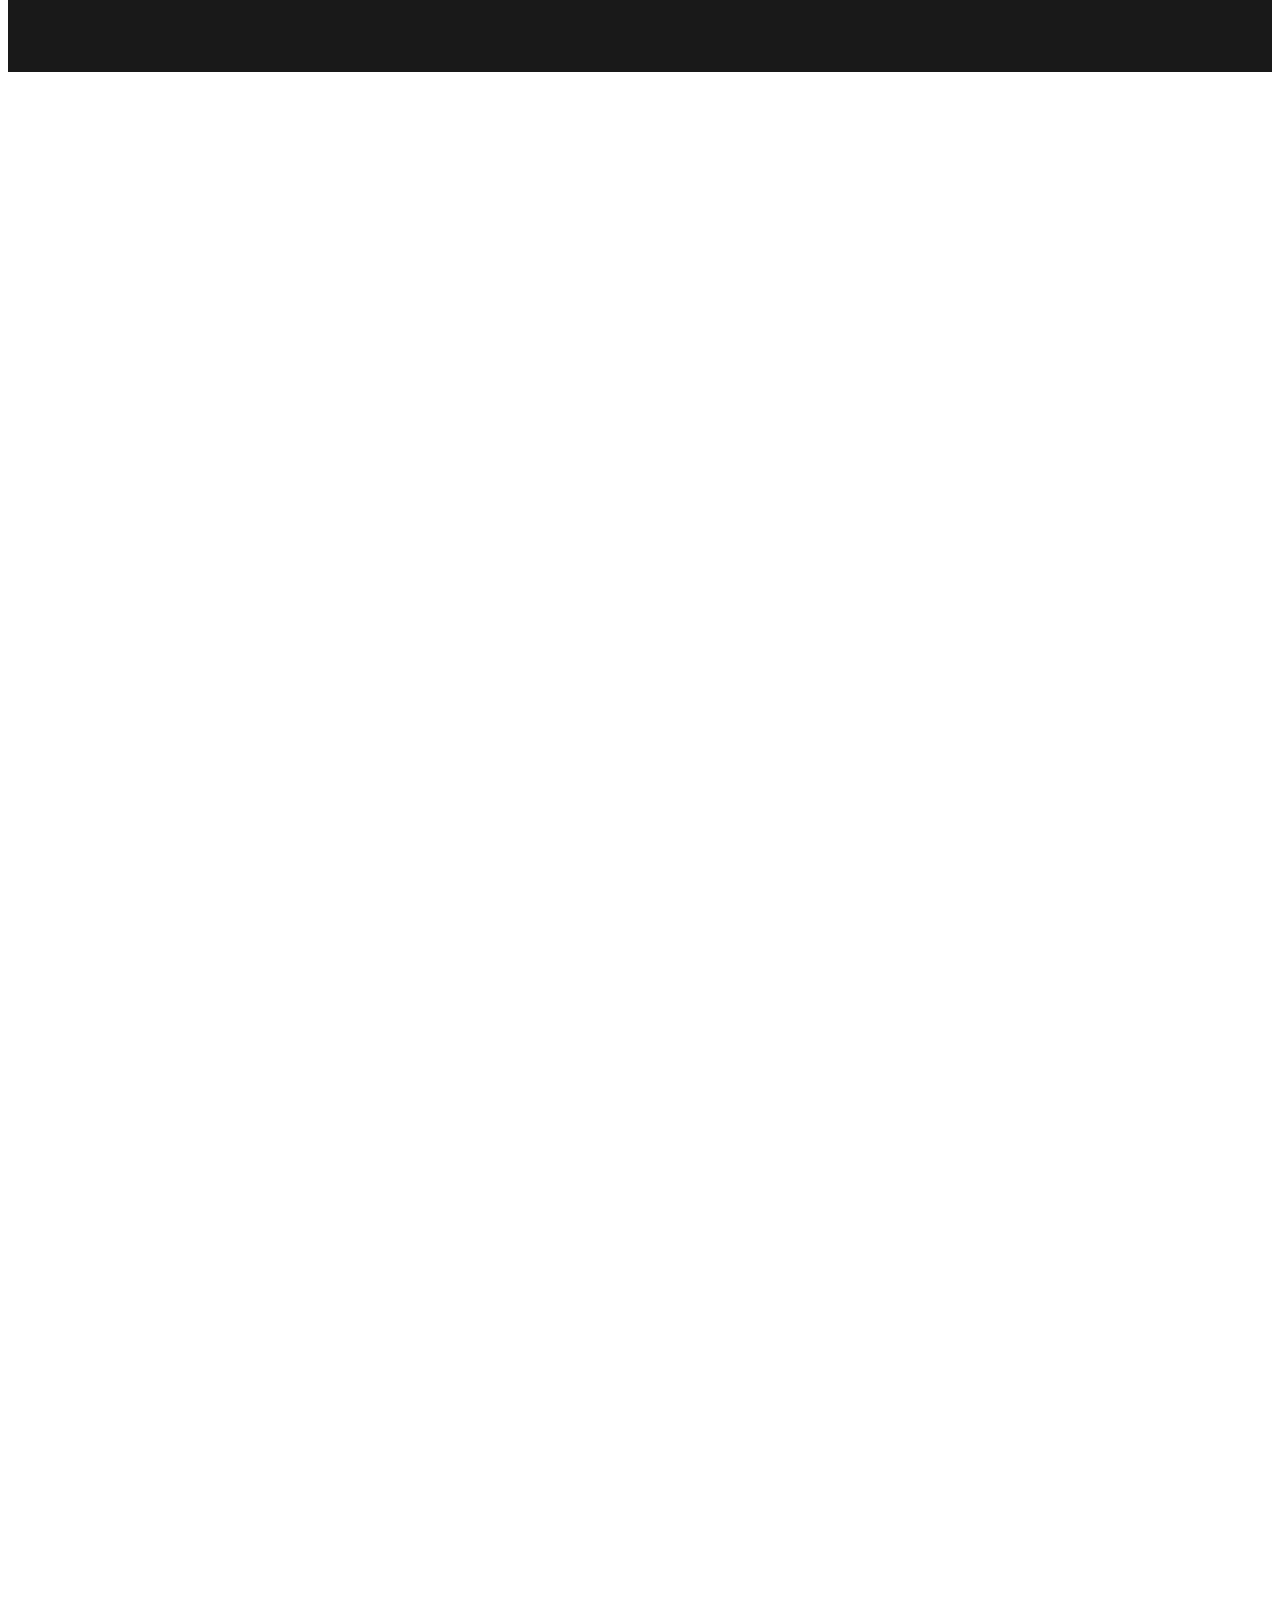
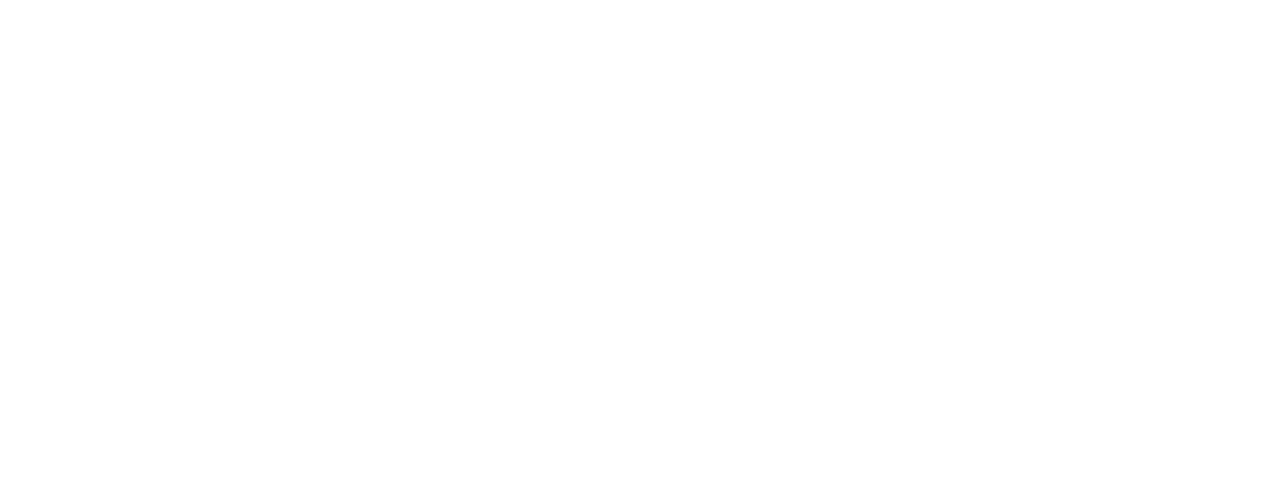
==== commit ecbb6e59: "Klar" ====
--- a/index.html
+++ b/index.html
@@ -81,38 +81,38 @@
         <!-- features section -->
         <section class="features">
             <div class="container">
-                <div class="box-1">
+                <div class="box-features">
                     <p>Features</p>
                     <h2>Our Accounting is trusted by thousand of companies</h2>
                     <a class="btn-yellow" href="#">Learn More<i class="fa-regular fa-arrow-up-right"></i></a>
                 </div>
-                <div class="box-2">
-                    <div class="business-advice">
-                        <div class="advice">
+                <div class="boxes">
+                    <div class="box advice">
+                        <div class="box-text">
                             <img src="images/business-advice.png" alt="">
                             <h4>Business Advice</h4>
                             <p>Lorem ipsum dolor sit amet consectetur adipisicing elit. </p>
                         </div>
                     </div>
 
-                    <div class="startup-business">
-                        <div class="startup">
+                    <div class="box startup">
+                        <div class="box-text">
                             <img src="images/startup-business.png" alt="">
                             <h4>Startup Business</h4>
                             <p>Lorem ipsum dolor sit amet consectetur adipisicing elit. </p>
                         </div>
                     </div>
 
-                    <div class="financial-advice">
-                        <div class="financial">
+                    <div class="box financial">
+                        <div class="box-text">
                             <img src="images/Financial-advice.png" alt="">
                             <h4>Financial Advice</h4>
                             <p>Lorem ipsum dolor sit amet consectetur adipisicing elit.</p>
                         </div>
                     </div>
 
-                    <div class="risk-management">
-                        <div class="risk">
+                    <div class="box risk">
+                        <div class="box-text">
                             <img src="images/Risk-management.png" alt="">
                             <h4>Risk Management</h4>
                             <p>
@@ -128,7 +128,7 @@
         <section class="about-company">
             <div class="container">
                 <div class="img-box">
-                    <img src="images/woman-with-blue-shirt.png" alt="">
+                    <img src="images/woman-with-blue-shirt.png" alt="woman with blue shirt">
                     <div class="overlay-box">
                         <span class="name">Sammantha Brown,</span>
                         <span class="position">Founder</span>
@@ -159,40 +159,40 @@
                     <p>Our Services</p>
                     <h2>We Provide The Best Service For Consulting</h2>
                 </div>
-                <div class="boxes">
+                <div class="box-frame">
                     <div class="box">
-                        <div class="box-box">
+                        <div class="box-content">
                             <div class="thin-line"></div>
                             <h4>Business Advice</h4>
                             <p>Lorem, ipsum dolor sit amet consectetur adipisicing elit. Officiis in nam possimus.</p>                           
-                            <div class="aa"><a href="#"><i class="fa-regular fa-arrow-right"></i></a>
+                            <div class="arrow"><a href="#"><i class="fa-regular fa-arrow-right"></i></a>
                             </div>
                         </div>
                     </div>
                     <div class="box">
-                        <div class="box-box">
+                        <div class="box-content">
                             <div class="thin-line"></div>
                             <h4>Startup Business</h4>
                             <p>Lorem, ipsum dolor sit amet consectetur adipisicing elit. Officiis in nam possimus.</p>                           
-                            <div class="aa"><a href="#"><i class="fa-regular fa-arrow-right"></i></a>
+                            <div class="arrow"><a href="#"><i class="fa-regular fa-arrow-right"></i></a>
                             </div>
                         </div>
                     </div>
                     <div class="box">
-                        <div class="box-box">
+                        <div class="box-content">
                             <div class="thin-line"></div>
                             <h4>Financial Advice</h4>
                             <p>Lorem, ipsum dolor sit amet consectetur adipisicing elit. Officiis in nam possimus.</p>                           
-                            <div class="aa"><a href="#"><i class="fa-regular fa-arrow-right"></i></a>
+                            <div class="arrow"><a href="#"><i class="fa-regular fa-arrow-right"></i></a>
                             </div>
                         </div>
                     </div>
                     <div class="box">
-                        <div class="box-box">
+                        <div class="box-content">
                             <div class="thin-line"></div>
                             <h4>Risk Management</h4>
                             <p>Lorem, ipsum dolor sit amet consectetur adipisicing elit. Officiis in nam possimus.</p>                           
-                            <div class="aa"><a href="#"><i class="fa-regular fa-arrow-right"></i></a>
+                            <div class="arrow"><a href="#"><i class="fa-regular fa-arrow-right"></i></a>
                             </div>
                         </div>
                     </div>                    
@@ -218,7 +218,7 @@
                     </div>
                     <div class="strategics">
                         <div class="diamond-strategic">
-                            <div><img src="images/thumb-up.svg" alt=""></div>
+                            <div><img src="images/thumb-up.svg" alt="two women meeting"></div>
                             <div>
                                 <h4>Process Excellence</h4>
                                 <p>Lorem, ipsum dolor sit amet consectetur.</p>
@@ -269,7 +269,7 @@
                 <div class="global-project">
                     <!-- Grow your business -->
                     <div class="project">
-                        <div><img src="images/newspaper.svg" alt="">
+                        <div><img src="images/newspaper.svg" alt="new paper">
                         </div>
                         <div class="child-project">
                             <div class="line"></div>
@@ -279,7 +279,7 @@
                     </div>
                     <!-- Why your clients needs ... -->
                     <div class="project-2">
-                        <div><img src="images/responsive.svg" alt="">
+                        <div><img src="images/responsive.svg" alt="mobile and white pen">
                         </div>
                         <div class="child-2">
                             <div class="line"></div>
@@ -289,7 +289,7 @@
                     </div>
                     <!-- Educate your employess -->
                     <div class="project-3">
-                        <div><img src="images/educate.svg" alt="">
+                        <div><img src="images/educate.svg" alt="education">
                         </div>
                         <div class="child-3">
                             <div class="line"></div>
@@ -299,7 +299,7 @@
                     </div>
                     <!-- Business insights is a important.. -->
                     <div class="project-4">
-                        <div><img src="images/insights.svg" alt=""></div>
+                        <div><img src="images/insights.svg" alt="computer"></div>
                         <div class="child-4">
                             <div class="line"></div>
                             <h4>Business Insights is a important piece of your business</h4>
@@ -326,22 +326,22 @@
                     </div>
                     <div class="team-members">
                         <!-- Kristine Palmer -->
-                        <div class="img-teams"><img src="images/kristine-palmer.png" alt=""> 
+                        <div class="img-teams"><img src="images/kristine-palmer.png" alt="Kristine Palmer"> 
                             <h4>Kristine Palmer</h4>
                             <p>Chef Operator Officer</p>      
                         </div>
                            <!-- Marc Aubri -->
-                        <div class="img-teams"><img src="images/marc-aubri.png" alt="">
+                        <div class="img-teams"><img src="images/marc-aubri.png" alt="Marc Aubri">
                             <h4>Marc Aubri</h4>
                             <p>Senior Consultant</p>
                         </div>
                             <!-- Kimberly Hansen -->
-                        <div class="img-teams"><img src="images/kimberly-hansen.png" alt="">
+                        <div class="img-teams"><img src="images/kimberly-hansen.png" alt="Kimberly Hanses">
                             <h4>Kimberly Hansen</h4>
                             <p>Senior Consultant</p>
                         </div>
                             <!-- Justin Willoman -->
-                        <div class="img-teams"><img src="images/justin-willoman.png" alt="">
+                        <div class="img-teams"><img src="images/justin-willoman.png" alt="Justin Willoman">
                             <h4>Justin Willoman</h4>
                             <p>Senior Tech Consultant</p>
                         </div>  
@@ -376,7 +376,7 @@
                                 <div>
                                     <div class="box-profile">
                                         <div class="img">
-                                            <img src="images/cassandra-warren.png" alt="">
+                                            <img src="images/cassandra-warren.png" alt="cassandra-warren">
                                         </div>    
                                         <div class="text-2">
                                             <h4>Cassandra Warren</h4>
@@ -402,7 +402,7 @@
                                 <div>
                                     <div class="box-profile">
                                         <div class="img">
-                                            <img src="images/amanda-tulling.png" alt="">
+                                            <img src="images/amanda-tulling.png" alt="amanda-tulling">
                                         </div>
                                         <div class="text-2">
                                             <h4>Amanda Tulling</h4>
@@ -428,7 +428,7 @@
                                 <div>
                                     <div class="box-profile">
                                         <div class="img">
-                                            <img src="images/jack-mcdogglas.png" alt="">
+                                            <img src="images/jack-mcdogglas.png" alt="jack-mcdogglas">
                                         </div>
                                         <div class=text-2>
                                             <h4>Jack McDogglas</h4>
@@ -472,7 +472,7 @@
                                 <p>Mar</p>
                                 </div>  
                             </div>
-                            <div><img src="images/woman-meetingroom-img.png" alt="">
+                            <div><img src="images/woman-meetingroom-img.png" alt="woman in meeting room">
                             </div>
                             <div class="box-text">
                                 <div >Business</div>
@@ -494,7 +494,7 @@
                                     <p>Mar</p>
                                     </div>  
                             </div>
-                            <div><img src="images/chatGPT-img.png" alt="">
+                            <div><img src="images/chatGPT-img.png" alt="Chat GPT projects">
                             </div>
                             <div class="box-text">
                                 <div >Business</div>
@@ -516,7 +516,7 @@
                                     <p>Mar</p>
                                     </div>  
                             </div>
-                            <div><img src="images/css-book-img.png" alt="">
+                            <div><img src="images/css-book-img.png" alt="books about CSS design">
                                 
                             </div>
                             <div class="box-text">
--- a/css/style.css
+++ b/css/style.css
@@ -65,6 +65,24 @@
   background-color: #f0efe9;
   border: 1px solid #191919;
   color: #191919;
+}
+
+.btn-play {
+  display: flex;
+  text-decoration: none;
+  justify-content: center;
+  align-items: center;
+  width: 48px;
+  height: 52px;
+  margin-left: 40px;
+  color: black;
+  font-size: 20px;
+  border-radius: 50%;
+  border: 1px solid black;
+}
+.btn-play:hover {
+  background-color: rgb(7, 7, 7);
+  color: rgb(230, 226, 226);
 }
 
 header {
@@ -256,10 +274,10 @@
     margin-top: 30px;
   }
 }
-@media (min-width: 1450px) {
+@media (min-width: 1400px) {
   .logo-partners .container {
     display: flex;
-    margin-top: 30px;
+    margin-top: 50px;
   }
 }
 
@@ -267,6 +285,7 @@
   display: flex;
   justify-content: center;
   align-items: center;
+  padding-top: 50px;
   padding-bottom: 100px;
 }
 .features .container {
@@ -278,86 +297,59 @@
   width: 1520px;
   height: 600px;
 }
-.features .container .box-1 {
+.features .container .box-features {
   display: flex;
   justify-content: space-between;
   flex-direction: column;
   width: 630px;
   height: 303px;
 }
-.features .container .box-1 p {
+.features .container .box-features p {
   color: red;
 }
-.features .container .box-1 h2 {
+.features .container .box-features h2 {
   display: flex;
   align-items: end;
   font-family: "DM Sans", sans-serif;
   font-weight: 600;
   font-size: 45px;
 }
-.features .container .box-1 .btn-yellow {
-  display: flex;
-  justify-content: center;
-}
-.features .container .box-2 {
+.features .container .box-features .btn-yellow {
+  display: flex;
+  justify-content: center;
+}
+.features .container .boxes {
   display: flex;
   flex-wrap: wrap;
   justify-content: end;
   padding-right: 60px;
 }
-.features .container .box-2 .business-advice {
+.features .container .boxes .box {
   display: flex;
   justify-content: start;
   width: 307px;
   height: 220px;
 }
-.features .container .box-2 .business-advice .advice {
+.features .container .boxes .box-text {
   width: 227px;
   height: 165px;
 }
-.features .container .box-2 .business-advice .advice h4 {
+.features .container .boxes .box-text h4 {
   padding-top: 40px;
   font-weight: 600;
 }
-.features .container .box-2 .startup-business {
-  display: flex;
-  width: 307px;
-  height: 220px;
-}
-.features .container .box-2 .startup-business .startup {
-  width: 227px;
-  height: 165px;
-}
-.features .container .box-2 .startup-business .startup h4 {
-  padding-top: 40px;
-  font-weight: 600;
-}
-.features .container .box-2 .financial-advice {
+.features .container .boxes .business-advice {
   display: flex;
   justify-content: start;
   width: 307px;
   height: 220px;
 }
-.features .container .box-2 .financial-advice .financial {
+.features .container .boxes .business-advice .advice {
   width: 227px;
   height: 165px;
 }
-.features .container .box-2 .financial-advice .financial h4 {
-  padding-top: 30px;
-  font-weight: 600;
-}
-.features .container .box-2 .risk-management {
-  display: flex;
-  justify-content: start;
-  width: 307px;
-  height: 220px;
-}
-.features .container .box-2 .risk-management .risk {
-  width: 227px;
-  height: 165px;
-}
-.features .container .box-2 .risk-management .risk h4 {
-  padding-top: 30px;
+.features .container .boxes .business-advice .advice h4 {
+  padding-top: 40px;
   font-weight: 600;
 }
 
@@ -440,23 +432,6 @@
   width: 180px;
   height: 56px;
 }
-.about-company .container .btn-play {
-  display: flex;
-  text-decoration: none;
-  justify-content: center;
-  align-items: center;
-  width: 48px;
-  height: 52px;
-  margin-left: 40px;
-  color: black;
-  font-size: 20px;
-  border-radius: 50%;
-  border: 1px solid black;
-}
-.about-company .container .btn-play:hover {
-  background-color: rgb(7, 7, 7);
-  color: rgb(230, 226, 226);
-}
 .about-company .container .video-text {
   padding-top: 20px;
   margin-left: 20px;
@@ -490,7 +465,7 @@
   font-weight: 600;
   font-size: 45px;
 }
-.our-services .container .boxes {
+.our-services .container .box-frame {
   display: flex;
   justify-content: space-between;
   align-items: center;
@@ -499,7 +474,7 @@
   gap: 20px;
   height: 631px;
 }
-.our-services .container .boxes .box {
+.our-services .container .box-frame .box {
   display: flex;
   justify-content: center;
   align-items: center;
@@ -507,30 +482,30 @@
   height: 310px;
   background-color: white;
 }
-.our-services .container .boxes .box .thin-line {
+.our-services .container .box-frame .box .thin-line {
   height: 2px;
   background-color: #191919;
   width: 39px;
   margin-bottom: 35px;
 }
-.our-services .container .boxes .box h4 {
-  font-weight: 600;
-}
-.our-services .container .boxes .box p {
+.our-services .container .box-frame .box h4 {
+  font-weight: 600;
+}
+.our-services .container .box-frame .box p {
   padding-top: 10px;
 }
-.our-services .container .boxes .box .box-box {
+.our-services .container .box-frame .box .box-content {
   display: flex;
   flex-direction: column;
   justify-content: end;
   width: 248px;
   height: 237px;
 }
-.our-services .container .boxes .box .box-box .aa {
+.our-services .container .box-frame .box .box-content .arrow {
   display: flex;
   justify-content: end;
 }
-.our-services .container .boxes .box .box-box .aa a {
+.our-services .container .box-frame .box .box-content .arrow a {
   display: flex;
   text-decoration: none;
   justify-content: center;
@@ -545,17 +520,18 @@
   background-color: #191919;
   color: #F0EFE9;
 }
-.our-services .container .boxes .box .box-box .aa a:hover {
+.our-services .container .box-frame .box .box-content .arrow a:hover {
   background-color: white;
   color: black;
 }
-.our-services .container .boxes .box:hover {
+.our-services .container .box-frame .box:hover {
   background-color: #F9D783;
   border: 1px solid #191919;
 }
 .our-services .container .btn-browse {
   display: flex;
   align-items: center;
+  margin-top: 30px;
   width: 221px;
   height: 56px;
 }
